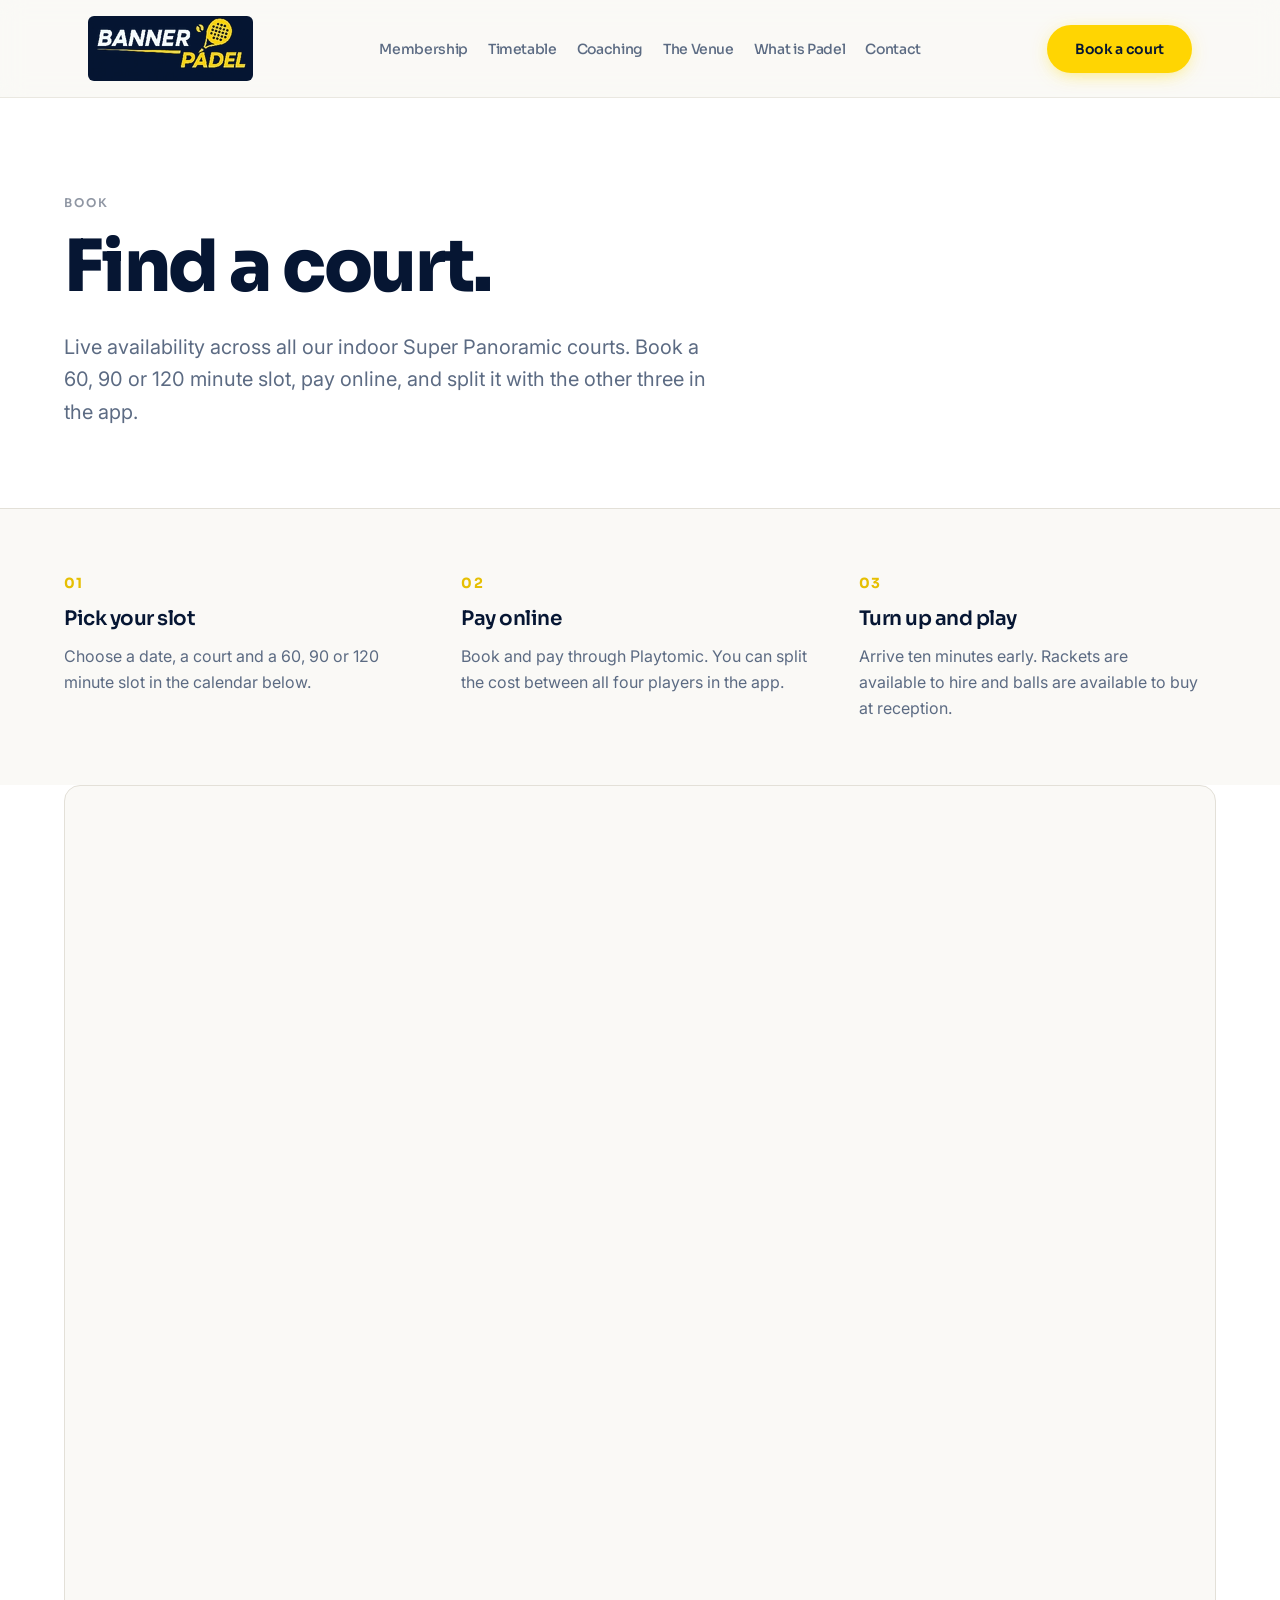
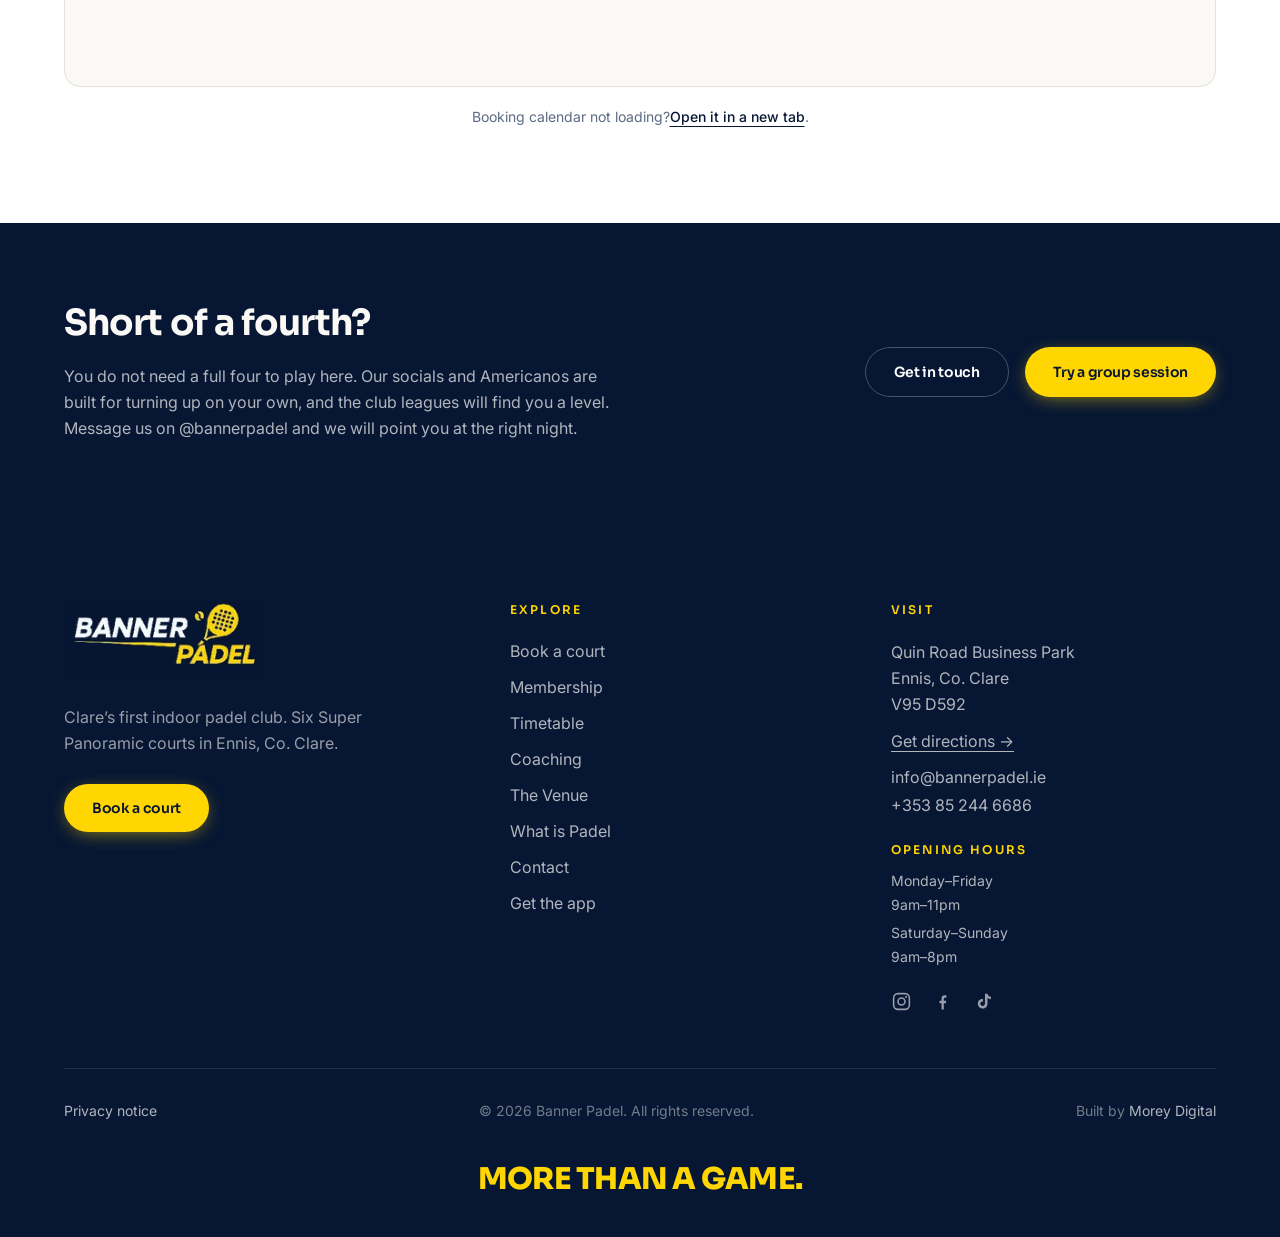
==== book/index.html @ 8b1f86e9 "Launch approved Banner Padel website after final payment" ====
<!DOCTYPE html><html lang="en-IE"><head><meta charset="utf-8"><meta name="viewport" content="width=device-width, initial-scale=1"><title>Book a Court | Banner Padel</title><meta name="description" content="Book an indoor padel court at Banner Padel in Ennis, Co. Clare. Live availability, online payment and racket hire available."><link rel="canonical" href="https://bannerpadel.ie/book/"><link rel="icon" type="image/svg+xml" href="/favicon.svg"><meta property="og:site_name" content="Banner Padel"><meta property="og:title" content="Book a Court | Banner Padel"><meta property="og:description" content="Book an indoor padel court at Banner Padel in Ennis, Co. Clare. Live availability, online payment and racket hire available."><meta property="og:type" content="website"><meta property="og:url" content="https://bannerpadel.ie/book/"><meta property="og:locale" content="en_IE"><meta property="og:image" content="https://bannerpadel.ie/social-share.png"><meta property="og:image:width" content="1200"><meta property="og:image:height" content="630"><meta property="og:image:type" content="image/png"><meta property="og:image:alt" content="Banner Padel — indoor padel in Ennis, Co. Clare"><meta name="twitter:image" content="https://bannerpadel.ie/social-share.png"><meta name="twitter:image:alt" content="Banner Padel — indoor padel in Ennis, Co. Clare"><meta name="twitter:card" content="summary_large_image"><link rel="preconnect" href="https://fonts.googleapis.com"><link rel="preconnect" href="https://fonts.gstatic.com" crossorigin><link href="https://fonts.googleapis.com/css2?family=Sora:wght@400;600;700;800&family=Inter:wght@400;500;600&display=swap" rel="stylesheet"><script type="application/ld+json">{"@context":"https://schema.org","@type":"SportsActivityLocation","name":"Banner Padel","description":"Clare's first indoor padel club","url":"https://bannerpadel.ie","email":"info@bannerpadel.ie","telephone":"+353 85 244 6686","openingHoursSpecification":[{"@type":"OpeningHoursSpecification","dayOfWeek":["https://schema.org/Monday","https://schema.org/Tuesday","https://schema.org/Wednesday","https://schema.org/Thursday","https://schema.org/Friday"],"opens":"09:00","closes":"23:00"},{"@type":"OpeningHoursSpecification","dayOfWeek":["https://schema.org/Saturday","https://schema.org/Sunday"],"opens":"09:00","closes":"20:00"}],"image":"https://bannerpadel.ie/social-share.png","hasMap":"https://maps.google.com/?cid=10938682595280522135","address":{"@type":"PostalAddress","streetAddress":"Quin Road Business Park","postalCode":"V95 D592","addressLocality":"Ennis","addressRegion":"Co. Clare","addressCountry":"IE"},"sameAs":["https://www.facebook.com/bannerpadel","https://www.instagram.com/bannerpadel","https://www.tiktok.com/@bannerpadel"]}</script><link rel="stylesheet" href="/_astro/Layout.BHSgSZDn.css"></head><body><a href="#main" class="sr-only focus:not-sr-only focus:absolute focus:left-4 focus:top-4 focus:z-[60] focus:rounded-full focus:bg-navy focus:px-5 focus:py-3 focus:text-bone">Skip to content</a><header id="site-header" class="sticky top-0 z-50 border-b border-line/70 bg-bone/85 backdrop-blur-md transition-shadow duration-300"><div class="mx-auto flex max-w-6xl items-center justify-between gap-6 px-6 py-4"><a href="/" class="flex shrink-0 items-center gap-3" aria-label="Banner Padel — home"><img src="/_astro/banner-padel-logo-wordmark.DFg-VL1P_2nq6gw.webp" srcset="/_astro/banner-padel-logo-wordmark.DFg-VL1P_2nq6gw.webp 1x, /_astro/banner-padel-logo-wordmark.DFg-VL1P_1RrCAB.webp 2x" alt="Banner Padel" loading="eager" decoding="async" width="165" height="65" class="h-auto w-[140px] rounded-md bg-navy sm:w-[165px]"></a><nav aria-label="Main" class="hidden items-center gap-5 lg:flex"><a href="/#membership" class="font-display text-sm font-medium tracking-tight transition-colors text-muted hover:text-navy">Membership</a><a href="/timetable/" class="font-display text-sm font-medium tracking-tight transition-colors text-muted hover:text-navy">Timetable</a><a href="/coaching/" class="font-display text-sm font-medium tracking-tight transition-colors text-muted hover:text-navy">Coaching</a><a href="/venue/" class="font-display text-sm font-medium tracking-tight transition-colors text-muted hover:text-navy">The Venue</a><a href="/what-is-padel/" class="font-display text-sm font-medium tracking-tight transition-colors text-muted hover:text-navy">What is Padel</a><a href="/contact/" class="font-display text-sm font-medium tracking-tight transition-colors text-muted hover:text-navy">Contact</a></nav><div class="flex items-center gap-3"><div class="hidden sm:block"><a href="https://playtomic.com/clubs/banner-padel" class="inline-flex items-center justify-center gap-2 rounded-full px-7 py-3.5 font-display text-sm font-semibold tracking-tight transition-all duration-200 hover:-translate-y-0.5 active:translate-y-0 bg-saffron text-navy hover:bg-saffron-600 shadow-[0_4px_20px_-6px_rgba(255,213,2,0.7)] px-6 py-3">Book a court</a></div><button type="button" id="menu-toggle" class="grid h-11 w-11 place-items-center rounded-full border border-navy/15 text-navy lg:hidden" aria-expanded="false" aria-controls="mobile-menu" aria-label="Open menu"><svg width="20" height="20" viewBox="0 0 20 20" fill="none" stroke="currentColor" stroke-width="1.8" aria-hidden="true"><path d="M3 6h14M3 10h14M3 14h14"></path></svg></button></div></div><div id="mobile-menu" hidden class="border-t border-line bg-bone lg:hidden"><nav aria-label="Mobile" class="mx-auto flex max-w-6xl flex-col px-6 py-3"><a href="/#membership" class="border-b border-line/70 py-4 font-display text-lg font-semibold tracking-tight text-navy last:border-0">Membership</a><a href="/timetable/" class="border-b border-line/70 py-4 font-display text-lg font-semibold tracking-tight text-navy last:border-0">Timetable</a><a href="/coaching/" class="border-b border-line/70 py-4 font-display text-lg font-semibold tracking-tight text-navy last:border-0">Coaching</a><a href="/venue/" class="border-b border-line/70 py-4 font-display text-lg font-semibold tracking-tight text-navy last:border-0">The Venue</a><a href="/what-is-padel/" class="border-b border-line/70 py-4 font-display text-lg font-semibold tracking-tight text-navy last:border-0">What is Padel</a><a href="/contact/" class="border-b border-line/70 py-4 font-display text-lg font-semibold tracking-tight text-navy last:border-0">Contact</a><a href="https://playtomic.com/clubs/banner-padel" class="inline-flex items-center justify-center gap-2 rounded-full px-7 py-3.5 font-display text-sm font-semibold tracking-tight transition-all duration-200 hover:-translate-y-0.5 active:translate-y-0 bg-saffron text-navy hover:bg-saffron-600 shadow-[0_4px_20px_-6px_rgba(255,213,2,0.7)] my-4">Book a court</a></nav></div></header><script type="module">var e=document.getElementById(`menu-toggle`),t=document.getElementById(`mobile-menu`);e?.addEventListener(`click`,()=>{let n=e.getAttribute(`aria-expanded`)===`true`;e.setAttribute(`aria-expanded`,String(!n)),e.setAttribute(`aria-label`,n?`Open menu`:`Close menu`),t&&(t.hidden=n)}),t?.querySelectorAll(`a`).forEach(n=>{n.addEventListener(`click`,()=>{t.hidden=!0,e?.setAttribute(`aria-expanded`,`false`),e?.setAttribute(`aria-label`,`Open menu`)})});var n=document.getElementById(`site-header`),r=()=>{n?.classList.toggle(`shadow-[0_1px_24px_-8px_rgba(6,22,51,0.25)]`,window.scrollY>8)};r(),window.addEventListener(`scroll`,r,{passive:!0});</script><main id="main"><section class="border-b border-line bg-white px-6 pt-16 pb-14 md:pt-24 md:pb-20"><div class="mx-auto max-w-6xl"><p class="eyebrow text-navy/45">Book</p><h1 class="mt-5 max-w-3xl text-[clamp(2.5rem,6vw,4.5rem)] font-extrabold leading-[0.98] tracking-[-0.035em]">Find a court.</h1><p class="mt-7 max-w-2xl text-lg leading-relaxed text-muted md:text-xl">Live availability across all our indoor Super Panoramic courts. Book a 60, 90 or 120 minute slot, pay online, and split it with the other three in the app.</p></div></section><section class="bg-bone text-navy px-6 py-20 md:py-28 !py-16"><div class="mx-auto max-w-6xl"><div class="grid gap-10 md:grid-cols-3"><div class="reveal"><p class="font-display text-sm font-bold tracking-widest text-saffron-600">01</p><h2 class="mt-3 font-display text-xl font-semibold tracking-tight">Pick your slot</h2><p class="mt-2.5 leading-relaxed text-muted">Choose a date, a court and a 60, 90 or 120 minute slot in the calendar below.</p></div><div class="reveal"><p class="font-display text-sm font-bold tracking-widest text-saffron-600">02</p><h2 class="mt-3 font-display text-xl font-semibold tracking-tight">Pay online</h2><p class="mt-2.5 leading-relaxed text-muted">Book and pay through Playtomic. You can split the cost between all four players in the app.</p></div><div class="reveal"><p class="font-display text-sm font-bold tracking-widest text-saffron-600">03</p><h2 class="mt-3 font-display text-xl font-semibold tracking-tight">Turn up and play</h2><p class="mt-2.5 leading-relaxed text-muted">Arrive ten minutes early. Rackets are available to hire and balls are available to buy at reception.</p></div></div></div></section><section id="availability" class="bg-white px-6 pb-24"><div class="mx-auto max-w-6xl"><div class="overflow-hidden rounded-2xl border border-line bg-bone"><iframe src="https://playtomic.io/wl/005f080e-4191-4437-a723-fed2c913164d" title="Live court availability and booking for Banner Padel" class="block h-[900px] w-full border-0" loading="lazy" allow="payment"></iframe></div><p class="mt-5 text-center text-sm text-muted">Booking calendar not loading?<a href="https://playtomic.com/clubs/banner-padel" target="_blank" rel="noopener" class="font-medium text-navy underline underline-offset-4">Open it in a new tab</a>.</p></div></section><section class="bg-navy text-bone px-6 py-20 md:py-28 !py-20"><div class="mx-auto max-w-6xl"><div class="reveal grid gap-10 md:grid-cols-2 md:items-center"><div><h2 class="text-3xl font-bold tracking-tight md:text-4xl">Short of a fourth?</h2><p class="mt-5 leading-relaxed text-bone/70">You do not need a full four to play here. Our socials and Americanos are built for turning up on your own, and the club leagues will find you a level. Message us on @bannerpadel and we will point you at the right night.</p></div><div class="flex flex-wrap gap-4 md:justify-end"><a href="/contact/" class="inline-flex items-center justify-center gap-2 rounded-full px-7 py-3.5 font-display text-sm font-semibold tracking-tight transition-all duration-200 hover:-translate-y-0.5 active:translate-y-0 border border-white/25 text-white hover:border-white/60 hover:bg-white/10 ">Get in touch</a><a href="/coaching/" class="inline-flex items-center justify-center gap-2 rounded-full px-7 py-3.5 font-display text-sm font-semibold tracking-tight transition-all duration-200 hover:-translate-y-0.5 active:translate-y-0 bg-saffron text-navy hover:bg-saffron-600 shadow-[0_4px_20px_-6px_rgba(255,213,2,0.7)] ">Try a group session</a></div></div></div></section></main><footer class="bg-navy px-6 pt-20 pb-10 text-bone"><div class="mx-auto max-w-6xl"><div class="grid gap-14 border-b border-white/10 pb-14 md:grid-cols-[1.2fr_1fr_1fr]"><div><img src="/_astro/banner-padel-logo-wordmark.DFg-VL1P_hTn8t.webp" alt="Banner Padel" loading="lazy" decoding="async" width="220" height="87" class="h-auto w-[200px]"><p class="mt-6 max-w-xs leading-relaxed text-bone/60">Clare’s first indoor padel club. Six Super Panoramic courts in Ennis, Co. Clare.</p><div class="mt-7"><a href="https://playtomic.com/clubs/banner-padel" class="inline-flex items-center justify-center gap-2 rounded-full px-7 py-3.5 font-display text-sm font-semibold tracking-tight transition-all duration-200 hover:-translate-y-0.5 active:translate-y-0 bg-saffron text-navy hover:bg-saffron-600 shadow-[0_4px_20px_-6px_rgba(255,213,2,0.7)] ">Book a court</a></div></div><div><h2 class="eyebrow mb-5 text-saffron">Explore</h2><ul class="space-y-3"><li><a href="https://playtomic.com/clubs/banner-padel" class="text-bone/70 transition-colors hover:text-saffron">Book a court</a></li><li><a href="/#membership" class="text-bone/70 transition-colors hover:text-saffron">Membership</a></li><li><a href="/timetable/" class="text-bone/70 transition-colors hover:text-saffron">Timetable</a></li><li><a href="/coaching/" class="text-bone/70 transition-colors hover:text-saffron">Coaching</a></li><li><a href="/venue/" class="text-bone/70 transition-colors hover:text-saffron">The Venue</a></li><li><a href="/what-is-padel/" class="text-bone/70 transition-colors hover:text-saffron">What is Padel</a></li><li><a href="/contact/" class="text-bone/70 transition-colors hover:text-saffron">Contact</a></li><li><a href="/#app" class="text-bone/70 transition-colors hover:text-saffron">Get the app</a></li></ul></div><div><h2 class="eyebrow mb-5 text-saffron">Visit</h2><address class="not-italic leading-relaxed text-bone/70">Quin Road Business Park<br>Ennis, Co. Clare<br>V95 D592</address><a href="https://maps.google.com/?cid=10938682595280522135" target="_blank" rel="noopener" class="mt-3 block text-bone/70 underline underline-offset-4 hover:text-saffron">Get directions →</a><a href="mailto:info@bannerpadel.ie" class="mt-3 block text-bone/70 transition-colors hover:text-saffron">info@bannerpadel.ie</a><a href="tel:+353852446686" class="mt-1 block text-bone/70 transition-colors hover:text-saffron">+353 85 244 6686</a><div class="mt-6"><h2 class="eyebrow mb-3 text-saffron">Opening hours</h2><dl class="space-y-2 text-sm text-bone/70"><div><dt>Monday–Friday</dt><dd class="mt-1">9am–11pm</dd></div><div><dt>Saturday–Sunday</dt><dd class="mt-1">9am–8pm</dd></div></dl></div><div class="mt-6"><div class="flex items-center gap-5"><a href="https://www.instagram.com/bannerpadel" target="_blank" rel="noopener" aria-label="Banner Padel on Instagram" class="transition-colors text-bone/60 hover:text-saffron"><svg viewBox="0 0 24 24" width="21" height="21" fill="none" stroke="currentColor" stroke-width="1.8" aria-hidden="true"><rect x="3" y="3" width="18" height="18" rx="5"></rect><circle cx="12" cy="12" r="4"></circle><circle cx="17.2" cy="6.8" r="1.2" fill="currentColor" stroke="none"></circle></svg></a><a href="https://www.facebook.com/bannerpadel" target="_blank" rel="noopener" aria-label="Banner Padel on Facebook" class="transition-colors text-bone/60 hover:text-saffron"><svg viewBox="0 0 24 24" width="21" height="21" fill="currentColor" aria-hidden="true"><path d="M13.5 21v-7h2.4l.4-3h-2.8V9.1c0-.9.3-1.5 1.6-1.5h1.3V4.9c-.3 0-1.1-.1-2-.1-2.1 0-3.5 1.3-3.5 3.6V11H8.5v3h2.4v7h2.6z"></path></svg></a><a href="https://www.tiktok.com/@bannerpadel" target="_blank" rel="noopener" aria-label="Banner Padel on TikTok" class="transition-colors text-bone/60 hover:text-saffron"><svg viewBox="0 0 24 24" width="21" height="21" fill="currentColor" aria-hidden="true"><path d="M16.6 3c.4 2 1.7 3.4 3.9 3.6v2.8c-1.5 0-2.8-.5-3.9-1.3v6.1c0 3.4-2.4 5.8-5.6 5.8-3 0-5.5-2.4-5.5-5.4 0-3.2 2.7-5.6 6-5.3v2.9c-1.7-.4-3.1.7-3.1 2.4 0 1.4 1.2 2.5 2.6 2.5 1.6 0 2.7-1.2 2.7-3V3h2.9z"></path></svg></a></div></div></div></div><div class="flex flex-col gap-3 pt-8 text-sm text-bone/45 sm:flex-row sm:items-center sm:justify-between"><a href="/privacy/" class="text-bone/70 hover:text-saffron">Privacy notice</a><p>&copy; 2026 Banner Padel. All rights reserved.</p><p>Built by <a href="https://moreydigital.ie" target="_blank" rel="noopener" class="text-bone/70 underline-offset-4 transition-colors hover:text-saffron hover:underline">Morey Digital</a></p></div><p class="mt-10 text-center font-display text-2xl font-extrabold tracking-tight text-saffron sm:text-3xl">MORE THAN A GAME.</p></div></footer><script type="module">var e=document.querySelectorAll(`.reveal`);if(window.matchMedia(`(prefers-reduced-motion: reduce)`).matches||!(`IntersectionObserver`in window))e.forEach(e=>e.classList.add(`is-in`));else{let t=new IntersectionObserver(e=>{e.forEach(e=>{e.isIntersecting&&(e.target.classList.add(`is-in`),t.unobserve(e.target))})},{rootMargin:`0px 0px -10% 0px`,threshold:.1});e.forEach(e=>t.observe(e))}</script></body></html>
---- _astro/Layout.BHSgSZDn.css ----
/*! tailwindcss v4.3.3 | MIT License | https://tailwindcss.com */
@layer properties{@supports (((-webkit-hyphens:none)) and (not (margin-trim:inline))) or ((-moz-orient:inline) and (not (color:rgb(from red r g b)))){*,:before,:after,::backdrop{--tw-rotate-x:initial;--tw-rotate-y:initial;--tw-rotate-z:initial;--tw-skew-x:initial;--tw-skew-y:initial;--tw-space-y-reverse:0;--tw-divide-y-reverse:0;--tw-border-style:solid;--tw-gradient-position:initial;--tw-gradient-from:#0000;--tw-gradient-via:#0000;--tw-gradient-to:#0000;--tw-gradient-stops:initial;--tw-gradient-via-stops:initial;--tw-gradient-from-position:0%;--tw-gradient-via-position:50%;--tw-gradient-to-position:100%;--tw-leading:initial;--tw-font-weight:initial;--tw-tracking:initial;--tw-ordinal:initial;--tw-slashed-zero:initial;--tw-numeric-figure:initial;--tw-numeric-spacing:initial;--tw-numeric-fraction:initial;--tw-shadow:0 0 #0000;--tw-shadow-color:initial;--tw-shadow-alpha:100%;--tw-inset-shadow:0 0 #0000;--tw-inset-shadow-color:initial;--tw-inset-shadow-alpha:100%;--tw-ring-color:initial;--tw-ring-shadow:0 0 #0000;--tw-inset-ring-color:initial;--tw-inset-ring-shadow:0 0 #0000;--tw-ring-inset:initial;--tw-ring-offset-width:0px;--tw-ring-offset-color:#fff;--tw-ring-offset-shadow:0 0 #0000;--tw-outline-style:solid;--tw-backdrop-blur:initial;--tw-backdrop-brightness:initial;--tw-backdrop-contrast:initial;--tw-backdrop-grayscale:initial;--tw-backdrop-hue-rotate:initial;--tw-backdrop-invert:initial;--tw-backdrop-opacity:initial;--tw-backdrop-saturate:initial;--tw-backdrop-sepia:initial;--tw-duration:initial;--tw-translate-x:0;--tw-translate-y:0;--tw-translate-z:0}}}@layer theme{:root,:host{--font-sans:"Inter", ui-sans-serif, system-ui, sans-serif;--font-mono:ui-monospace, SFMono-Regular, Menlo, Monaco, Consolas, "Liberation Mono", "Courier New", monospace;--color-black:#000;--color-white:#fff;--spacing:.25rem;--container-xs:20rem;--container-lg:32rem;--container-xl:36rem;--container-2xl:42rem;--container-3xl:48rem;--container-6xl:72rem;--text-xs:.75rem;--text-xs--line-height:calc(1 / .75);--text-sm:.875rem;--text-sm--line-height:calc(1.25 / .875);--text-base:1rem;--text-base--line-height:calc(1.5 / 1);--text-lg:1.125rem;--text-lg--line-height:calc(1.75 / 1.125);--text-xl:1.25rem;--text-xl--line-height:calc(1.75 / 1.25);--text-2xl:1.5rem;--text-2xl--line-height:calc(2 / 1.5);--text-3xl:1.875rem;--text-3xl--line-height:calc(2.25 / 1.875);--text-4xl:2.25rem;--text-4xl--line-height:calc(2.5 / 2.25);--text-5xl:3rem;--text-5xl--line-height:1;--text-6xl:3.75rem;--text-6xl--line-height:1;--font-weight-medium:500;--font-weight-semibold:600;--font-weight-bold:700;--font-weight-extrabold:800;--tracking-tight:-.025em;--tracking-wide:.025em;--tracking-widest:.1em;--leading-relaxed:1.625;--radius-md:.375rem;--radius-xl:.75rem;--radius-2xl:1rem;--animate-ping:ping 1s cubic-bezier(0, 0, .2, 1) infinite;--blur-md:12px;--default-transition-duration:.15s;--default-transition-timing-function:cubic-bezier(.4, 0, .2, 1);--default-font-family:var(--font-sans);--default-mono-font-family:var(--font-mono);--color-navy:#061633;--color-navy-700:#0a2044;--color-saffron:#ffd502;--color-saffron-600:#e6bf02;--color-bone:#faf9f6;--color-line:#e3e0d8;--color-muted:#5c6b83;--font-display:"Sora", ui-sans-serif, system-ui, sans-serif}}@layer base{*,:after,:before,::backdrop{box-sizing:border-box;border:0 solid;margin:0;padding:0}::file-selector-button{box-sizing:border-box;border:0 solid;margin:0;padding:0}html,:host{-webkit-text-size-adjust:100%;tab-size:4;line-height:1.5;font-family:var(--default-font-family,-apple-system, BlinkMacSystemFont, "Segoe UI", Roboto, "Helvetica Neue", "Noto Sans", Arial, sans-serif, "Apple Color Emoji", "Segoe UI Emoji", "Segoe UI Symbol", "Noto Color Emoji");font-feature-settings:var(--default-font-feature-settings,normal);font-variation-settings:var(--default-font-variation-settings,normal);-webkit-tap-highlight-color:transparent}hr{height:0;color:inherit;border-top-width:1px}abbr:where([title]){text-decoration:underline dotted}h1,h2,h3,h4,h5,h6{font-size:inherit;font-weight:inherit}a{color:inherit;-webkit-text-decoration:inherit;-webkit-text-decoration:inherit;-webkit-text-decoration:inherit;text-decoration:inherit}b,strong{font-weight:bolder}code,kbd,samp,pre{font-family:var(--default-mono-font-family,ui-monospace, SFMono-Regular, Menlo, Monaco, Consolas, "Liberation Mono", "Courier New", monospace);font-feature-settings:var(--default-mono-font-feature-settings,normal);font-variation-settings:var(--default-mono-font-variation-settings,normal);font-size:1em}small{font-size:80%}sub,sup{vertical-align:baseline;font-size:75%;line-height:0;position:relative}sub{bottom:-.25em}sup{top:-.5em}table{text-indent:0;border-color:inherit;border-collapse:collapse}:-moz-focusring:where(:not(iframe)){outline:auto}progress{vertical-align:baseline}summary{display:list-item}ol,ul,menu{list-style:none}img,svg,video,canvas,audio,iframe,embed,object{vertical-align:middle;display:block}img,video{max-width:100%;height:auto}button,input,select,optgroup,textarea{font:inherit;font-feature-settings:inherit;font-variation-settings:inherit;letter-spacing:inherit;color:inherit;opacity:1;background-color:#0000;border-radius:0}::file-selector-button{font:inherit;font-feature-settings:inherit;font-variation-settings:inherit;letter-spacing:inherit;color:inherit;opacity:1;background-color:#0000;border-radius:0}:where(select:is([multiple],[size])) optgroup{font-weight:bolder}:where(select:is([multiple],[size])) optgroup option{padding-inline-start:20px}::file-selector-button{margin-inline-end:4px}::placeholder{opacity:1}@supports (not ((-webkit-appearance:-apple-pay-button))) or (contain-intrinsic-size:1px){::placeholder{color:currentColor}@supports (color:color-mix(in lab, red, red)){::placeholder{color:color-mix(in oklab, currentcolor 50%, transparent)}}}textarea{resize:vertical}::-webkit-search-decoration{-webkit-appearance:none}::-webkit-date-and-time-value{min-height:1lh;text-align:inherit}::-webkit-datetime-edit{display:inline-flex}::-webkit-datetime-edit-fields-wrapper{padding:0}::-webkit-datetime-edit{padding-block:0}::-webkit-datetime-edit-year-field{padding-block:0}::-webkit-datetime-edit-month-field{padding-block:0}::-webkit-datetime-edit-day-field{padding-block:0}::-webkit-datetime-edit-hour-field{padding-block:0}::-webkit-datetime-edit-minute-field{padding-block:0}::-webkit-datetime-edit-second-field{padding-block:0}::-webkit-datetime-edit-millisecond-field{padding-block:0}::-webkit-datetime-edit-meridiem-field{padding-block:0}::-webkit-calendar-picker-indicator{line-height:1}:-moz-ui-invalid{box-shadow:none}button,input:where([type=button],[type=reset],[type=submit]){appearance:button}::file-selector-button{appearance:button}::-webkit-inner-spin-button{height:auto}::-webkit-outer-spin-button{height:auto}[hidden]:where(:not([hidden=until-found])){display:none!important}html{scroll-behavior:smooth;-webkit-text-size-adjust:100%}body{background-color:var(--color-bone);color:var(--color-navy);font-family:var(--font-sans);-webkit-font-smoothing:antialiased}h1,h2,h3,h4{font-family:var(--font-display);text-wrap:balance}p{text-wrap:pretty}:focus-visible{outline:3px solid var(--color-saffron);outline-offset:3px;border-radius:2px}@media (prefers-reduced-motion:reduce){html{scroll-behavior:auto}*,:before,:after{transition-duration:.01ms!important;animation-duration:.01ms!important}}}@layer components;@layer utilities{.sr-only{clip-path:inset(50%);white-space:nowrap;border-width:0;width:1px;height:1px;margin:-1px;padding:0;position:absolute;overflow:hidden}.absolute{position:absolute}.relative{position:relative}.static{position:static}.sticky{position:sticky}.inset-0{inset:0}.top-0{top:0}.-bottom-3{bottom:calc(var(--spacing) * -3)}.-left-3{left:calc(var(--spacing) * -3)}.isolate{isolation:isolate}.-z-10{z-index:calc(10 * -1)}.z-50{z-index:50}.mx-auto{margin-inline:auto}.my-4{margin-block:calc(var(--spacing) * 4)}.mt-0\.5{margin-top:calc(var(--spacing) * .5)}.mt-1{margin-top:var(--spacing)}.mt-1\.5{margin-top:calc(var(--spacing) * 1.5)}.mt-2{margin-top:calc(var(--spacing) * 2)}.mt-2\.5{margin-top:calc(var(--spacing) * 2.5)}.mt-3{margin-top:calc(var(--spacing) * 3)}.mt-4{margin-top:calc(var(--spacing) * 4)}.mt-5{margin-top:calc(var(--spacing) * 5)}.mt-6{margin-top:calc(var(--spacing) * 6)}.mt-7{margin-top:calc(var(--spacing) * 7)}.mt-8{margin-top:calc(var(--spacing) * 8)}.mt-9{margin-top:calc(var(--spacing) * 9)}.mt-10{margin-top:calc(var(--spacing) * 10)}.mt-12{margin-top:calc(var(--spacing) * 12)}.mt-14{margin-top:calc(var(--spacing) * 14)}.mt-auto{margin-top:auto}.mb-2{margin-bottom:calc(var(--spacing) * 2)}.mb-3{margin-bottom:calc(var(--spacing) * 3)}.mb-4{margin-bottom:calc(var(--spacing) * 4)}.mb-5{margin-bottom:calc(var(--spacing) * 5)}.mb-6{margin-bottom:calc(var(--spacing) * 6)}.mb-8{margin-bottom:calc(var(--spacing) * 8)}.mb-10{margin-bottom:calc(var(--spacing) * 10)}.block{display:block}.flex{display:flex}.grid{display:grid}.hidden{display:none}.inline-flex{display:inline-flex}.table{display:table}.h-1\.5{height:calc(var(--spacing) * 1.5)}.h-2{height:calc(var(--spacing) * 2)}.h-8{height:calc(var(--spacing) * 8)}.h-11{height:calc(var(--spacing) * 11)}.h-12{height:calc(var(--spacing) * 12)}.h-16{height:calc(var(--spacing) * 16)}.h-24{height:calc(var(--spacing) * 24)}.h-\[300px\]{height:300px}.h-\[320px\]{height:320px}.h-\[380px\]{height:380px}.h-\[440px\]{height:440px}.h-\[900px\]{height:900px}.h-auto{height:auto}.h-full{height:100%}.w-1\.5{width:calc(var(--spacing) * 1.5)}.w-2{width:calc(var(--spacing) * 2)}.w-8{width:calc(var(--spacing) * 8)}.w-11{width:calc(var(--spacing) * 11)}.w-12{width:calc(var(--spacing) * 12)}.w-16{width:calc(var(--spacing) * 16)}.w-24{width:calc(var(--spacing) * 24)}.w-\[140px\]{width:140px}.w-\[200px\]{width:200px}.w-full{width:100%}.max-w-2xl{max-width:var(--container-2xl)}.max-w-3xl{max-width:var(--container-3xl)}.max-w-6xl{max-width:var(--container-6xl)}.max-w-lg{max-width:var(--container-lg)}.max-w-xl{max-width:var(--container-xl)}.max-w-xs{max-width:var(--container-xs)}.flex-1{flex:1}.shrink-0{flex-shrink:0}.reveal{opacity:0;transition:opacity .7s cubic-bezier(.16,1,.3,1),transform .7s cubic-bezier(.16,1,.3,1);transform:translateY(18px)}.transform{transform:var(--tw-rotate-x,) var(--tw-rotate-y,) var(--tw-rotate-z,) var(--tw-skew-x,) var(--tw-skew-y,)}.animate-ping{animation:var(--animate-ping)}.cursor-pointer{cursor:pointer}.list-none{list-style-type:none}.grid-cols-2{grid-template-columns:repeat(2,minmax(0,1fr))}.flex-col{flex-direction:column}.flex-wrap{flex-wrap:wrap}.place-items-center{place-items:center}.items-center{align-items:center}.items-start{align-items:flex-start}.justify-between{justify-content:space-between}.justify-center{justify-content:center}.gap-2{gap:calc(var(--spacing) * 2)}.gap-2\.5{gap:calc(var(--spacing) * 2.5)}.gap-3{gap:calc(var(--spacing) * 3)}.gap-4{gap:calc(var(--spacing) * 4)}.gap-5{gap:calc(var(--spacing) * 5)}.gap-6{gap:calc(var(--spacing) * 6)}.gap-7{gap:calc(var(--spacing) * 7)}.gap-8{gap:calc(var(--spacing) * 8)}.gap-10{gap:calc(var(--spacing) * 10)}.gap-12{gap:calc(var(--spacing) * 12)}.gap-14{gap:calc(var(--spacing) * 14)}.gap-px{gap:1px}:where(.space-y-2>:not(:last-child)){--tw-space-y-reverse:0;margin-block-start:calc(calc(var(--spacing) * 2) * var(--tw-space-y-reverse));margin-block-end:calc(calc(var(--spacing) * 2) * calc(1 - var(--tw-space-y-reverse)))}:where(.space-y-2\.5>:not(:last-child)){--tw-space-y-reverse:0;margin-block-start:calc(calc(var(--spacing) * 2.5) * var(--tw-space-y-reverse));margin-block-end:calc(calc(var(--spacing) * 2.5) * calc(1 - var(--tw-space-y-reverse)))}:where(.space-y-3>:not(:last-child)){--tw-space-y-reverse:0;margin-block-start:calc(calc(var(--spacing) * 3) * var(--tw-space-y-reverse));margin-block-end:calc(calc(var(--spacing) * 3) * calc(1 - var(--tw-space-y-reverse)))}:where(.space-y-5>:not(:last-child)){--tw-space-y-reverse:0;margin-block-start:calc(calc(var(--spacing) * 5) * var(--tw-space-y-reverse));margin-block-end:calc(calc(var(--spacing) * 5) * calc(1 - var(--tw-space-y-reverse)))}:where(.space-y-6>:not(:last-child)){--tw-space-y-reverse:0;margin-block-start:calc(calc(var(--spacing) * 6) * var(--tw-space-y-reverse));margin-block-end:calc(calc(var(--spacing) * 6) * calc(1 - var(--tw-space-y-reverse)))}:where(.space-y-10>:not(:last-child)){--tw-space-y-reverse:0;margin-block-start:calc(calc(var(--spacing) * 10) * var(--tw-space-y-reverse));margin-block-end:calc(calc(var(--spacing) * 10) * calc(1 - var(--tw-space-y-reverse)))}.gap-x-10{column-gap:calc(var(--spacing) * 10)}.gap-y-8{row-gap:calc(var(--spacing) * 8)}.gap-y-11{row-gap:calc(var(--spacing) * 11)}.gap-y-12{row-gap:calc(var(--spacing) * 12)}:where(.divide-y>:not(:last-child)){--tw-divide-y-reverse:0;border-bottom-style:var(--tw-border-style);border-top-style:var(--tw-border-style);border-top-width:calc(1px * var(--tw-divide-y-reverse));border-bottom-width:calc(1px * calc(1 - var(--tw-divide-y-reverse)))}:where(.divide-line>:not(:last-child)){border-color:var(--color-line)}:where(.divide-white\/10>:not(:last-child)){border-color:#ffffff1a}@supports (color:color-mix(in lab, red, red)){:where(.divide-white\/10>:not(:last-child)){border-color:color-mix(in oklab, var(--color-white) 10%, transparent)}}.overflow-hidden{overflow:hidden}.rounded-2xl{border-radius:var(--radius-2xl)}.rounded-full{border-radius:2147483647px}.rounded-md{border-radius:var(--radius-md)}.rounded-xl{border-radius:var(--radius-xl)}.rounded-bl-2xl{border-bottom-left-radius:var(--radius-2xl)}.border{border-style:var(--tw-border-style);border-width:1px}.border-0{border-style:var(--tw-border-style);border-width:0}.border-y{border-block-style:var(--tw-border-style);border-block-width:1px}.border-t{border-top-style:var(--tw-border-style);border-top-width:1px}.border-b{border-bottom-style:var(--tw-border-style);border-bottom-width:1px}.border-b-4{border-bottom-style:var(--tw-border-style);border-bottom-width:4px}.border-l-4{border-left-style:var(--tw-border-style);border-left-width:4px}.border-line{border-color:var(--color-line)}.border-line\/70{border-color:#e3e0d8b3}@supports (color:color-mix(in lab, red, red)){.border-line\/70{border-color:color-mix(in oklab, var(--color-line) 70%, transparent)}}.border-navy\/15{border-color:#06163326}@supports (color:color-mix(in lab, red, red)){.border-navy\/15{border-color:color-mix(in oklab, var(--color-navy) 15%, transparent)}}.border-navy\/20{border-color:#06163333}@supports (color:color-mix(in lab, red, red)){.border-navy\/20{border-color:color-mix(in oklab, var(--color-navy) 20%, transparent)}}.border-saffron{border-color:var(--color-saffron)}.border-white\/10{border-color:#ffffff1a}@supports (color:color-mix(in lab, red, red)){.border-white\/10{border-color:color-mix(in oklab, var(--color-white) 10%, transparent)}}.border-white\/25{border-color:#ffffff40}@supports (color:color-mix(in lab, red, red)){.border-white\/25{border-color:color-mix(in oklab, var(--color-white) 25%, transparent)}}.bg-black{background-color:var(--color-black)}.bg-bone{background-color:var(--color-bone)}.bg-bone\/85{background-color:#faf9f6d9}@supports (color:color-mix(in lab, red, red)){.bg-bone\/85{background-color:color-mix(in oklab, var(--color-bone) 85%, transparent)}}.bg-line{background-color:var(--color-line)}.bg-navy{background-color:var(--color-navy)}.bg-navy-700{background-color:var(--color-navy-700)}.bg-saffron{background-color:var(--color-saffron)}.bg-saffron-600{background-color:var(--color-saffron-600)}.bg-saffron\/15{background-color:#ffd50226}@supports (color:color-mix(in lab, red, red)){.bg-saffron\/15{background-color:color-mix(in oklab, var(--color-saffron) 15%, transparent)}}.bg-white{background-color:var(--color-white)}.bg-gradient-to-r{--tw-gradient-position:to right in oklab;background-image:linear-gradient(var(--tw-gradient-stops))}.from-navy\/95{--tw-gradient-from:#061633f2}@supports (color:color-mix(in lab, red, red)){.from-navy\/95{--tw-gradient-from:color-mix(in oklab, var(--color-navy) 95%, transparent)}}.from-navy\/95{--tw-gradient-stops:var(--tw-gradient-via-stops,var(--tw-gradient-position), var(--tw-gradient-from) var(--tw-gradient-from-position), var(--tw-gradient-to) var(--tw-gradient-to-position))}.via-navy\/85{--tw-gradient-via:#061633d9}@supports (color:color-mix(in lab, red, red)){.via-navy\/85{--tw-gradient-via:color-mix(in oklab, var(--color-navy) 85%, transparent)}}.via-navy\/85{--tw-gradient-via-stops:var(--tw-gradient-position), var(--tw-gradient-from) var(--tw-gradient-from-position), var(--tw-gradient-via) var(--tw-gradient-via-position), var(--tw-gradient-to) var(--tw-gradient-to-position);--tw-gradient-stops:var(--tw-gradient-via-stops)}.to-navy\/55{--tw-gradient-to:#0616338c}@supports (color:color-mix(in lab, red, red)){.to-navy\/55{--tw-gradient-to:color-mix(in oklab, var(--color-navy) 55%, transparent)}}.to-navy\/55{--tw-gradient-stops:var(--tw-gradient-via-stops,var(--tw-gradient-position), var(--tw-gradient-from) var(--tw-gradient-from-position), var(--tw-gradient-to) var(--tw-gradient-to-position))}.object-cover{object-fit:cover}.p-4{padding:calc(var(--spacing) * 4)}.p-5{padding:calc(var(--spacing) * 5)}.p-6{padding:calc(var(--spacing) * 6)}.p-7{padding:calc(var(--spacing) * 7)}.p-8{padding:calc(var(--spacing) * 8)}.p-9{padding:calc(var(--spacing) * 9)}.px-4{padding-inline:calc(var(--spacing) * 4)}.px-5{padding-inline:calc(var(--spacing) * 5)}.px-6{padding-inline:calc(var(--spacing) * 6)}.px-7{padding-inline:calc(var(--spacing) * 7)}.px-8{padding-inline:calc(var(--spacing) * 8)}.\!py-16{padding-block:calc(var(--spacing) * 16)!important}.\!py-20{padding-block:calc(var(--spacing) * 20)!important}.py-2{padding-block:calc(var(--spacing) * 2)}.py-2\.5{padding-block:calc(var(--spacing) * 2.5)}.py-3{padding-block:calc(var(--spacing) * 3)}.py-3\.5{padding-block:calc(var(--spacing) * 3.5)}.py-4{padding-block:calc(var(--spacing) * 4)}.py-5{padding-block:calc(var(--spacing) * 5)}.py-6{padding-block:calc(var(--spacing) * 6)}.py-10{padding-block:calc(var(--spacing) * 10)}.py-16{padding-block:calc(var(--spacing) * 16)}.py-20{padding-block:calc(var(--spacing) * 20)}.py-24{padding-block:calc(var(--spacing) * 24)}.py-28{padding-block:calc(var(--spacing) * 28)}.\!pt-16{padding-top:calc(var(--spacing) * 16)!important}.pt-6{padding-top:calc(var(--spacing) * 6)}.pt-7{padding-top:calc(var(--spacing) * 7)}.pt-8{padding-top:calc(var(--spacing) * 8)}.pt-10{padding-top:calc(var(--spacing) * 10)}.pt-16{padding-top:calc(var(--spacing) * 16)}.pt-20{padding-top:calc(var(--spacing) * 20)}.pb-10{padding-bottom:calc(var(--spacing) * 10)}.pb-14{padding-bottom:calc(var(--spacing) * 14)}.pb-24{padding-bottom:calc(var(--spacing) * 24)}.text-center{text-align:center}.eyebrow{font-family:var(--font-display);letter-spacing:.18em;text-transform:uppercase;font-size:.75rem;font-weight:600}.font-display{font-family:var(--font-display)}.text-2xl{font-size:var(--text-2xl);line-height:var(--tw-leading,var(--text-2xl--line-height))}.text-3xl{font-size:var(--text-3xl);line-height:var(--tw-leading,var(--text-3xl--line-height))}.text-4xl{font-size:var(--text-4xl);line-height:var(--tw-leading,var(--text-4xl--line-height))}.text-base{font-size:var(--text-base);line-height:var(--tw-leading,var(--text-base--line-height))}.text-lg{font-size:var(--text-lg);line-height:var(--tw-leading,var(--text-lg--line-height))}.text-sm{font-size:var(--text-sm);line-height:var(--tw-leading,var(--text-sm--line-height))}.text-xl{font-size:var(--text-xl);line-height:var(--tw-leading,var(--text-xl--line-height))}.text-xs{font-size:var(--text-xs);line-height:var(--tw-leading,var(--text-xs--line-height))}.text-\[0\.65rem\]{font-size:.65rem}.text-\[clamp\(1\.5rem\,3\.2vw\,2\.25rem\)\]{font-size:clamp(1.5rem,3.2vw,2.25rem)}.text-\[clamp\(2\.5rem\,6vw\,4\.5rem\)\]{font-size:clamp(2.5rem,6vw,4.5rem)}.text-\[clamp\(2\.75rem\,7vw\,5\.5rem\)\]{font-size:clamp(2.75rem,7vw,5.5rem)}.leading-\[0\.95\]{--tw-leading:.95;line-height:.95}.leading-\[0\.98\]{--tw-leading:.98;line-height:.98}.leading-\[1\.3\]{--tw-leading:1.3;line-height:1.3}.leading-none{--tw-leading:1;line-height:1}.leading-relaxed{--tw-leading:var(--leading-relaxed);line-height:var(--leading-relaxed)}.font-bold{--tw-font-weight:var(--font-weight-bold);font-weight:var(--font-weight-bold)}.font-extrabold{--tw-font-weight:var(--font-weight-extrabold);font-weight:var(--font-weight-extrabold)}.font-medium{--tw-font-weight:var(--font-weight-medium);font-weight:var(--font-weight-medium)}.font-semibold{--tw-font-weight:var(--font-weight-semibold);font-weight:var(--font-weight-semibold)}.tracking-\[-0\.04em\]{--tw-tracking:-.04em;letter-spacing:-.04em}.tracking-\[-0\.035em\]{--tw-tracking:-.035em;letter-spacing:-.035em}.tracking-tight{--tw-tracking:var(--tracking-tight);letter-spacing:var(--tracking-tight)}.tracking-wide{--tw-tracking:var(--tracking-wide);letter-spacing:var(--tracking-wide)}.tracking-widest{--tw-tracking:var(--tracking-widest);letter-spacing:var(--tracking-widest)}.text-bone{color:var(--color-bone)}.text-bone\/45{color:#faf9f673}@supports (color:color-mix(in lab, red, red)){.text-bone\/45{color:color-mix(in oklab, var(--color-bone) 45%, transparent)}}.text-bone\/50{color:#faf9f680}@supports (color:color-mix(in lab, red, red)){.text-bone\/50{color:color-mix(in oklab, var(--color-bone) 50%, transparent)}}.text-bone\/55{color:#faf9f68c}@supports (color:color-mix(in lab, red, red)){.text-bone\/55{color:color-mix(in oklab, var(--color-bone) 55%, transparent)}}.text-bone\/60{color:#faf9f699}@supports (color:color-mix(in lab, red, red)){.text-bone\/60{color:color-mix(in oklab, var(--color-bone) 60%, transparent)}}.text-bone\/65{color:#faf9f6a6}@supports (color:color-mix(in lab, red, red)){.text-bone\/65{color:color-mix(in oklab, var(--color-bone) 65%, transparent)}}.text-bone\/70{color:#faf9f6b3}@supports (color:color-mix(in lab, red, red)){.text-bone\/70{color:color-mix(in oklab, var(--color-bone) 70%, transparent)}}.text-bone\/75{color:#faf9f6bf}@supports (color:color-mix(in lab, red, red)){.text-bone\/75{color:color-mix(in oklab, var(--color-bone) 75%, transparent)}}.text-bone\/80{color:#faf9f6cc}@supports (color:color-mix(in lab, red, red)){.text-bone\/80{color:color-mix(in oklab, var(--color-bone) 80%, transparent)}}.text-bone\/85{color:#faf9f6d9}@supports (color:color-mix(in lab, red, red)){.text-bone\/85{color:color-mix(in oklab, var(--color-bone) 85%, transparent)}}.text-muted{color:var(--color-muted)}.text-navy{color:var(--color-navy)}.text-navy\/35{color:#06163359}@supports (color:color-mix(in lab, red, red)){.text-navy\/35{color:color-mix(in oklab, var(--color-navy) 35%, transparent)}}.text-navy\/40{color:#06163366}@supports (color:color-mix(in lab, red, red)){.text-navy\/40{color:color-mix(in oklab, var(--color-navy) 40%, transparent)}}.text-navy\/45{color:#06163373}@supports (color:color-mix(in lab, red, red)){.text-navy\/45{color:color-mix(in oklab, var(--color-navy) 45%, transparent)}}.text-navy\/50{color:#06163380}@supports (color:color-mix(in lab, red, red)){.text-navy\/50{color:color-mix(in oklab, var(--color-navy) 50%, transparent)}}.text-navy\/75{color:#061633bf}@supports (color:color-mix(in lab, red, red)){.text-navy\/75{color:color-mix(in oklab, var(--color-navy) 75%, transparent)}}.text-saffron{color:var(--color-saffron)}.text-saffron-600{color:var(--color-saffron-600)}.text-white{color:var(--color-white)}.text-white\/75{color:#ffffffbf}@supports (color:color-mix(in lab, red, red)){.text-white\/75{color:color-mix(in oklab, var(--color-white) 75%, transparent)}}.not-italic{font-style:normal}.tabular-nums{--tw-numeric-spacing:tabular-nums;font-variant-numeric:var(--tw-ordinal,) var(--tw-slashed-zero,) var(--tw-numeric-figure,) var(--tw-numeric-spacing,) var(--tw-numeric-fraction,)}.underline{text-decoration-line:underline}.underline-offset-4{text-underline-offset:4px}.opacity-75{opacity:.75}.shadow-\[0_1px_24px_-8px_rgba\(6\,22\,51\,0\.25\)\]{--tw-shadow:0 1px 24px -8px var(--tw-shadow-color,#06163340);box-shadow:var(--tw-inset-shadow), var(--tw-inset-ring-shadow), var(--tw-ring-offset-shadow), var(--tw-ring-shadow), var(--tw-shadow)}.shadow-\[0_4px_20px_-6px_rgba\(255\,213\,2\,0\.7\)\]{--tw-shadow:0 4px 20px -6px var(--tw-shadow-color,#ffd502b3);box-shadow:var(--tw-inset-shadow), var(--tw-inset-ring-shadow), var(--tw-ring-offset-shadow), var(--tw-ring-shadow), var(--tw-shadow)}.ring-1{--tw-ring-shadow:var(--tw-ring-inset,) 0 0 0 calc(1px + var(--tw-ring-offset-width)) var(--tw-ring-color,currentcolor);box-shadow:var(--tw-inset-shadow), var(--tw-inset-ring-shadow), var(--tw-ring-offset-shadow), var(--tw-ring-shadow), var(--tw-shadow)}.ring-2{--tw-ring-shadow:var(--tw-ring-inset,) 0 0 0 calc(2px + var(--tw-ring-offset-width)) var(--tw-ring-color,currentcolor);box-shadow:var(--tw-inset-shadow), var(--tw-inset-ring-shadow), var(--tw-ring-offset-shadow), var(--tw-ring-shadow), var(--tw-shadow)}.ring-saffron{--tw-ring-color:var(--color-saffron)}.ring-white\/15{--tw-ring-color:#ffffff26}@supports (color:color-mix(in lab, red, red)){.ring-white\/15{--tw-ring-color:color-mix(in oklab, var(--color-white) 15%, transparent)}}.outline{outline-style:var(--tw-outline-style);outline-width:1px}.backdrop-blur-md{--tw-backdrop-blur:blur(var(--blur-md));backdrop-filter:var(--tw-backdrop-blur,) var(--tw-backdrop-brightness,) var(--tw-backdrop-contrast,) var(--tw-backdrop-grayscale,) var(--tw-backdrop-hue-rotate,) var(--tw-backdrop-invert,) var(--tw-backdrop-opacity,) var(--tw-backdrop-saturate,) var(--tw-backdrop-sepia,)}.transition-all{transition-property:all;transition-timing-function:var(--tw-ease,var(--default-transition-timing-function));transition-duration:var(--tw-duration,var(--default-transition-duration))}.transition-colors{transition-property:color,background-color,border-color,outline-color,text-decoration-color,fill,stroke,--tw-gradient-from,--tw-gradient-via,--tw-gradient-to;transition-timing-function:var(--tw-ease,var(--default-transition-timing-function));transition-duration:var(--tw-duration,var(--default-transition-duration))}.transition-shadow{transition-property:box-shadow;transition-timing-function:var(--tw-ease,var(--default-transition-timing-function));transition-duration:var(--tw-duration,var(--default-transition-duration))}.transition-transform{transition-property:transform,translate,scale,rotate;transition-timing-function:var(--tw-ease,var(--default-transition-timing-function));transition-duration:var(--tw-duration,var(--default-transition-duration))}.duration-200{--tw-duration:.2s;transition-duration:.2s}.duration-300{--tw-duration:.3s;transition-duration:.3s}.group-open\:rotate-45:is(:where(.group):is([open],:popover-open,:open) *){rotate:45deg}@media (hover:hover){.group-hover\:translate-x-1:is(:where(.group):hover *){--tw-translate-x:var(--spacing);translate:var(--tw-translate-x) var(--tw-translate-y)}.group-hover\:-translate-y-1:is(:where(.group):hover *){--tw-translate-y:calc(var(--spacing) * -1);translate:var(--tw-translate-x) var(--tw-translate-y)}}.marker\:hidden ::marker,.marker\:hidden::marker{display:none}.marker\:hidden ::-webkit-details-marker{display:none}.marker\:hidden::-webkit-details-marker{display:none}.placeholder\:text-muted\/60::placeholder{color:#5c6b8399}@supports (color:color-mix(in lab, red, red)){.placeholder\:text-muted\/60::placeholder{color:color-mix(in oklab, var(--color-muted) 60%, transparent)}}.last\:border-0:last-child{border-style:var(--tw-border-style);border-width:0}@media (hover:hover){.hover\:-translate-y-0\.5:hover{--tw-translate-y:calc(var(--spacing) * -.5);translate:var(--tw-translate-x) var(--tw-translate-y)}.hover\:border-navy\/50:hover{border-color:#06163380}@supports (color:color-mix(in lab, red, red)){.hover\:border-navy\/50:hover{border-color:color-mix(in oklab, var(--color-navy) 50%, transparent)}}.hover\:border-white\/60:hover{border-color:#fff9}@supports (color:color-mix(in lab, red, red)){.hover\:border-white\/60:hover{border-color:color-mix(in oklab, var(--color-white) 60%, transparent)}}.hover\:bg-bone:hover{background-color:var(--color-bone)}.hover\:bg-navy\/\[0\.03\]:hover{background-color:#06163308}@supports (color:color-mix(in lab, red, red)){.hover\:bg-navy\/\[0\.03\]:hover{background-color:color-mix(in oklab, var(--color-navy) 3%, transparent)}}.hover\:bg-saffron-600:hover{background-color:var(--color-saffron-600)}.hover\:bg-white\/10:hover{background-color:#ffffff1a}@supports (color:color-mix(in lab, red, red)){.hover\:bg-white\/10:hover{background-color:color-mix(in oklab, var(--color-white) 10%, transparent)}}.hover\:text-navy:hover{color:var(--color-navy)}.hover\:text-saffron:hover{color:var(--color-saffron)}.hover\:underline:hover{text-decoration-line:underline}.hover\:ring-white\/40:hover{--tw-ring-color:#fff6}@supports (color:color-mix(in lab, red, red)){.hover\:ring-white\/40:hover{--tw-ring-color:color-mix(in oklab, var(--color-white) 40%, transparent)}}}.focus\:not-sr-only:focus{clip-path:none;white-space:normal;width:auto;height:auto;margin:0;padding:0;position:static;overflow:visible}.focus\:absolute:focus{position:absolute}.focus\:top-4:focus{top:calc(var(--spacing) * 4)}.focus\:left-4:focus{left:calc(var(--spacing) * 4)}.focus\:z-\[60\]:focus{z-index:60}.focus\:rounded-full:focus{border-radius:2147483647px}.focus\:border-navy\/40:focus{border-color:#06163366}@supports (color:color-mix(in lab, red, red)){.focus\:border-navy\/40:focus{border-color:color-mix(in oklab, var(--color-navy) 40%, transparent)}}.focus\:bg-navy:focus{background-color:var(--color-navy)}.focus\:px-5:focus{padding-inline:calc(var(--spacing) * 5)}.focus\:py-3:focus{padding-block:calc(var(--spacing) * 3)}.focus\:text-bone:focus{color:var(--color-bone)}.active\:translate-y-0:active{--tw-translate-y:0px;translate:var(--tw-translate-x) var(--tw-translate-y)}@media (width>=40rem){.sm\:block{display:block}.sm\:w-\[165px\]{width:165px}.sm\:grid-cols-2{grid-template-columns:repeat(2,minmax(0,1fr))}.sm\:grid-cols-3{grid-template-columns:repeat(3,minmax(0,1fr))}.sm\:flex-row{flex-direction:row}.sm\:items-center{align-items:center}.sm\:justify-between{justify-content:space-between}.sm\:text-3xl{font-size:var(--text-3xl);line-height:var(--tw-leading,var(--text-3xl--line-height))}}@media (width>=48rem){.md\:h-\[72px\]{height:72px}.md\:h-\[440px\]{height:440px}.md\:h-\[520px\]{height:520px}.md\:h-\[560px\]{height:560px}.md\:w-\[72px\]{width:72px}.md\:grid-cols-2{grid-template-columns:repeat(2,minmax(0,1fr))}.md\:grid-cols-3{grid-template-columns:repeat(3,minmax(0,1fr))}.md\:grid-cols-4{grid-template-columns:repeat(4,minmax(0,1fr))}.md\:grid-cols-\[1\.2fr_1fr_1fr\]{grid-template-columns:1.2fr 1fr 1fr}.md\:grid-cols-\[1fr_auto\]{grid-template-columns:1fr auto}.md\:items-center{align-items:center}.md\:justify-end{justify-content:flex-end}.md\:p-8{padding:calc(var(--spacing) * 8)}.md\:p-9{padding:calc(var(--spacing) * 9)}.md\:p-10{padding:calc(var(--spacing) * 10)}.md\:p-11{padding:calc(var(--spacing) * 11)}.md\:py-24{padding-block:calc(var(--spacing) * 24)}.md\:py-28{padding-block:calc(var(--spacing) * 28)}.md\:py-36{padding-block:calc(var(--spacing) * 36)}.md\:pt-24{padding-top:calc(var(--spacing) * 24)}.md\:pb-20{padding-bottom:calc(var(--spacing) * 20)}.md\:text-4xl{font-size:var(--text-4xl);line-height:var(--tw-leading,var(--text-4xl--line-height))}.md\:text-5xl{font-size:var(--text-5xl);line-height:var(--tw-leading,var(--text-5xl--line-height))}.md\:text-6xl{font-size:var(--text-6xl);line-height:var(--tw-leading,var(--text-6xl--line-height))}.md\:text-xl{font-size:var(--text-xl);line-height:var(--tw-leading,var(--text-xl--line-height))}}@media (width>=64rem){.lg\:block{display:block}.lg\:flex{display:flex}.lg\:grid{display:grid}.lg\:hidden{display:none}.lg\:h-\[620px\]{height:620px}.lg\:grid-cols-2{grid-template-columns:repeat(2,minmax(0,1fr))}.lg\:grid-cols-3{grid-template-columns:repeat(3,minmax(0,1fr))}.lg\:grid-cols-4{grid-template-columns:repeat(4,minmax(0,1fr))}.lg\:grid-cols-\[1\.1fr_0\.9fr\]{grid-template-columns:1.1fr .9fr}.lg\:grid-cols-\[1\.05fr_0\.95fr\]{grid-template-columns:1.05fr .95fr}.lg\:grid-cols-\[1fr_0\.85fr\]{grid-template-columns:1fr .85fr}.lg\:items-center{align-items:center}.lg\:gap-16{gap:calc(var(--spacing) * 16)}.lg\:gap-20{gap:calc(var(--spacing) * 20)}}}#membership,#socials,#enquiry{scroll-margin-top:7rem}@property --tw-rotate-x{syntax:"*";inherits:false}@property --tw-rotate-y{syntax:"*";inherits:false}@property --tw-rotate-z{syntax:"*";inherits:false}@property --tw-skew-x{syntax:"*";inherits:false}@property --tw-skew-y{syntax:"*";inherits:false}@property --tw-space-y-reverse{syntax:"*";inherits:false;initial-value:0}@property --tw-divide-y-reverse{syntax:"*";inherits:false;initial-value:0}@property --tw-border-style{syntax:"*";inherits:false;initial-value:solid}@property --tw-gradient-position{syntax:"*";inherits:false}@property --tw-gradient-from{syntax:"<color>";inherits:false;initial-value:#0000}@property --tw-gradient-via{syntax:"<color>";inherits:false;initial-value:#0000}@property --tw-gradient-to{syntax:"<color>";inherits:false;initial-value:#0000}@property --tw-gradient-stops{syntax:"*";inherits:false}@property --tw-gradient-via-stops{syntax:"*";inherits:false}@property --tw-gradient-from-position{syntax:"<length-percentage>";inherits:false;initial-value:0%}@property --tw-gradient-via-position{syntax:"<length-percentage>";inherits:false;initial-value:50%}@property --tw-gradient-to-position{syntax:"<length-percentage>";inherits:false;initial-value:100%}@property --tw-leading{syntax:"*";inherits:false}@property --tw-font-weight{syntax:"*";inherits:false}@property --tw-tracking{syntax:"*";inherits:false}@property --tw-ordinal{syntax:"*";inherits:false}@property --tw-slashed-zero{syntax:"*";inherits:false}@property --tw-numeric-figure{syntax:"*";inherits:false}@property --tw-numeric-spacing{syntax:"*";inherits:false}@property --tw-numeric-fraction{syntax:"*";inherits:false}@property --tw-shadow{syntax:"*";inherits:false;initial-value:0 0 #0000}@property --tw-shadow-color{syntax:"*";inherits:false}@property --tw-shadow-alpha{syntax:"<percentage>";inherits:false;initial-value:100%}@property --tw-inset-shadow{syntax:"*";inherits:false;initial-value:0 0 #0000}@property --tw-inset-shadow-color{syntax:"*";inherits:false}@property --tw-inset-shadow-alpha{syntax:"<percentage>";inherits:false;initial-value:100%}@property --tw-ring-color{syntax:"*";inherits:false}@property --tw-ring-shadow{syntax:"*";inherits:false;initial-value:0 0 #0000}@property --tw-inset-ring-color{syntax:"*";inherits:false}@property --tw-inset-ring-shadow{syntax:"*";inherits:false;initial-value:0 0 #0000}@property --tw-ring-inset{syntax:"*";inherits:false}@property --tw-ring-offset-width{syntax:"<length>";inherits:false;initial-value:0}@property --tw-ring-offset-color{syntax:"*";inherits:false;initial-value:#fff}@property --tw-ring-offset-shadow{syntax:"*";inherits:false;initial-value:0 0 #0000}@property --tw-outline-style{syntax:"*";inherits:false;initial-value:solid}@property --tw-backdrop-blur{syntax:"*";inherits:false}@property --tw-backdrop-brightness{syntax:"*";inherits:false}@property --tw-backdrop-contrast{syntax:"*";inherits:false}@property --tw-backdrop-grayscale{syntax:"*";inherits:false}@property --tw-backdrop-hue-rotate{syntax:"*";inherits:false}@property --tw-backdrop-invert{syntax:"*";inherits:false}@property --tw-backdrop-opacity{syntax:"*";inherits:false}@property --tw-backdrop-saturate{syntax:"*";inherits:false}@property --tw-backdrop-sepia{syntax:"*";inherits:false}@property --tw-duration{syntax:"*";inherits:false}@property --tw-translate-x{syntax:"*";inherits:false;initial-value:0}@property --tw-translate-y{syntax:"*";inherits:false;initial-value:0}@property --tw-translate-z{syntax:"*";inherits:false;initial-value:0}@keyframes ping{75%,to{opacity:0;transform:scale(2)}}.reveal.is-in{opacity:1;transform:none}
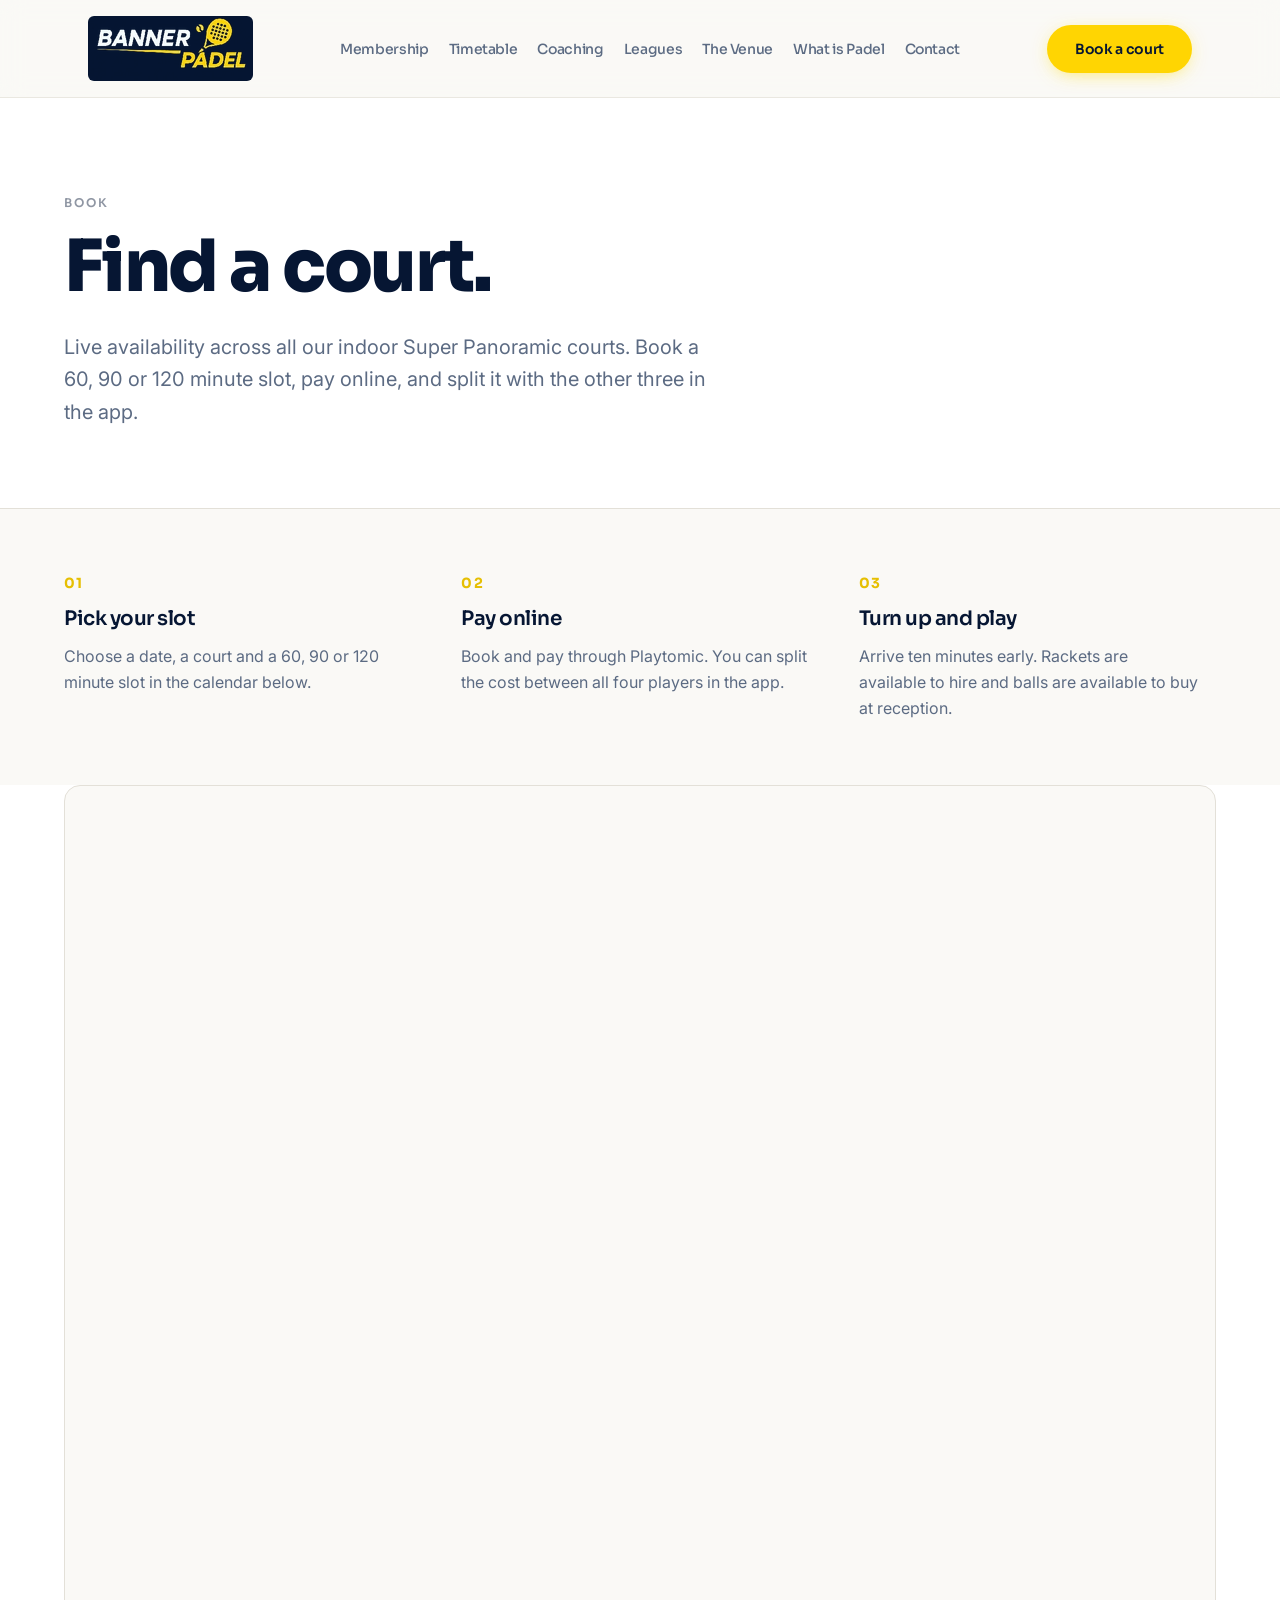
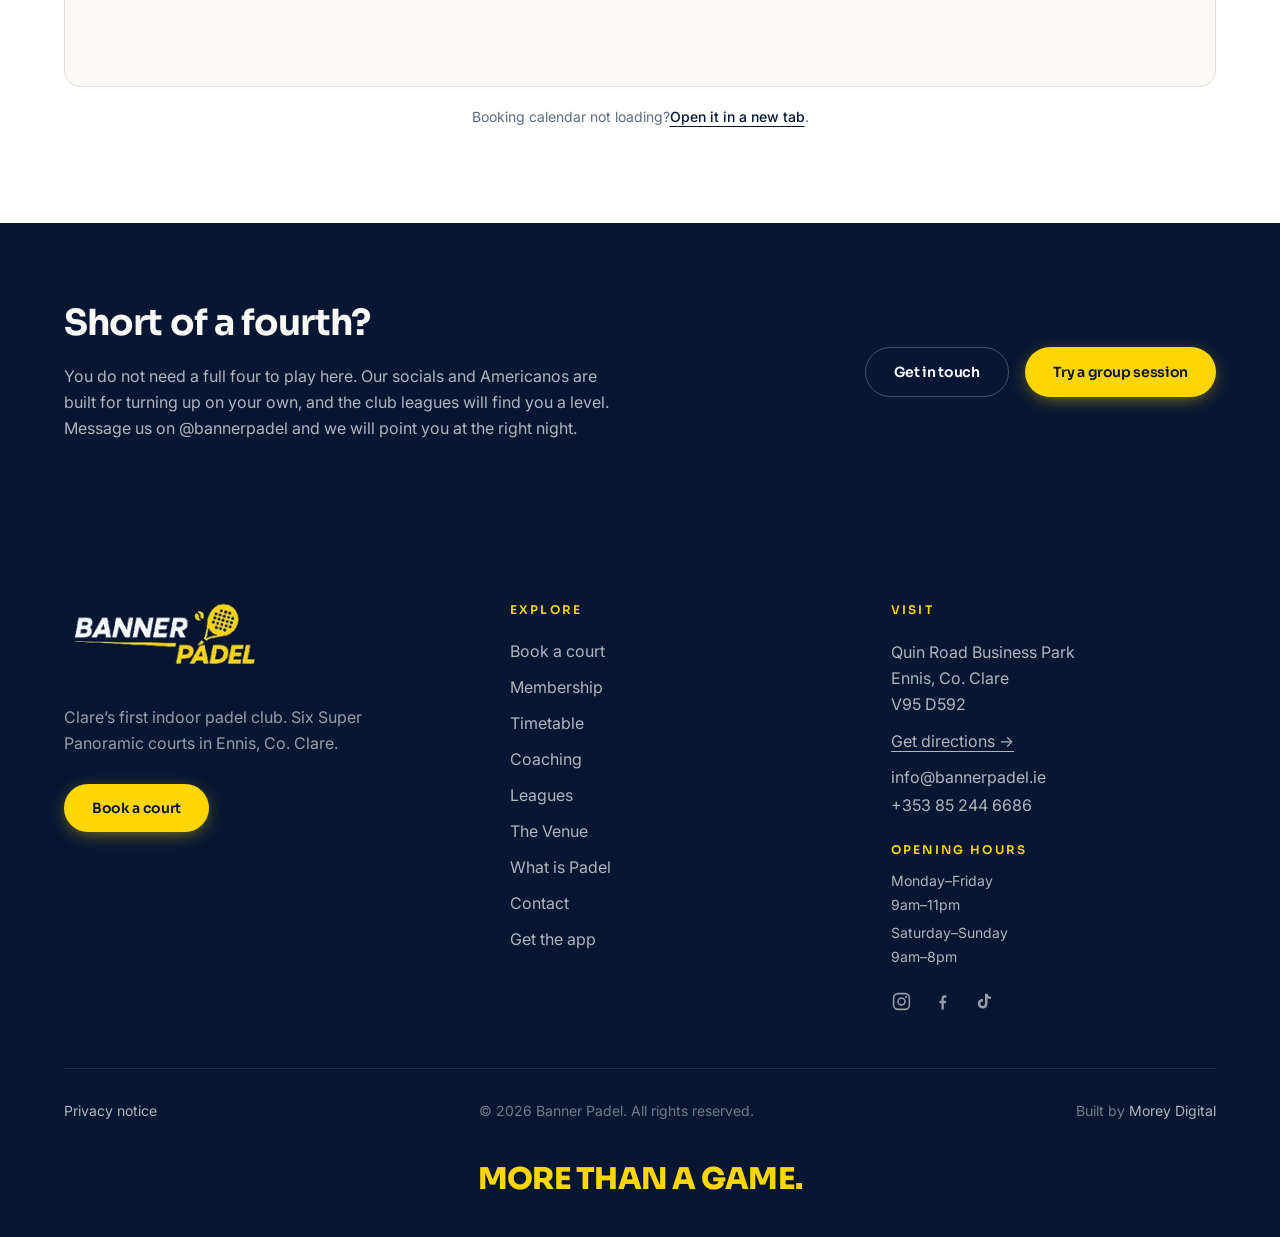
==== commit 6fafad47: "Add Leagues link to navigation, footer and homepage hero" ====
--- a/book/index.html
+++ b/book/index.html
@@ -1 +1 @@
-<!DOCTYPE html><html lang="en-IE"><head><meta charset="utf-8"><meta name="viewport" content="width=device-width, initial-scale=1"><title>Book a Court | Banner Padel</title><meta name="description" content="Book an indoor padel court at Banner Padel in Ennis, Co. Clare. Live availability, online payment and racket hire available."><link rel="canonical" href="https://bannerpadel.ie/book/"><link rel="icon" type="image/svg+xml" href="/favicon.svg"><meta property="og:site_name" content="Banner Padel"><meta property="og:title" content="Book a Court | Banner Padel"><meta property="og:description" content="Book an indoor padel court at Banner Padel in Ennis, Co. Clare. Live availability, online payment and racket hire available."><meta property="og:type" content="website"><meta property="og:url" content="https://bannerpadel.ie/book/"><meta property="og:locale" content="en_IE"><meta property="og:image" content="https://bannerpadel.ie/social-share.png"><meta property="og:image:width" content="1200"><meta property="og:image:height" content="630"><meta property="og:image:type" content="image/png"><meta property="og:image:alt" content="Banner Padel — indoor padel in Ennis, Co. Clare"><meta name="twitter:image" content="https://bannerpadel.ie/social-share.png"><meta name="twitter:image:alt" content="Banner Padel — indoor padel in Ennis, Co. Clare"><meta name="twitter:card" content="summary_large_image"><link rel="preconnect" href="https://fonts.googleapis.com"><link rel="preconnect" href="https://fonts.gstatic.com" crossorigin><link href="https://fonts.googleapis.com/css2?family=Sora:wght@400;600;700;800&family=Inter:wght@400;500;600&display=swap" rel="stylesheet"><script type="application/ld+json">{"@context":"https://schema.org","@type":"SportsActivityLocation","name":"Banner Padel","description":"Clare's first indoor padel club","url":"https://bannerpadel.ie","email":"info@bannerpadel.ie","telephone":"+353 85 244 6686","openingHoursSpecification":[{"@type":"OpeningHoursSpecification","dayOfWeek":["https://schema.org/Monday","https://schema.org/Tuesday","https://schema.org/Wednesday","https://schema.org/Thursday","https://schema.org/Friday"],"opens":"09:00","closes":"23:00"},{"@type":"OpeningHoursSpecification","dayOfWeek":["https://schema.org/Saturday","https://schema.org/Sunday"],"opens":"09:00","closes":"20:00"}],"image":"https://bannerpadel.ie/social-share.png","hasMap":"https://maps.google.com/?cid=10938682595280522135","address":{"@type":"PostalAddress","streetAddress":"Quin Road Business Park","postalCode":"V95 D592","addressLocality":"Ennis","addressRegion":"Co. Clare","addressCountry":"IE"},"sameAs":["https://www.facebook.com/bannerpadel","https://www.instagram.com/bannerpadel","https://www.tiktok.com/@bannerpadel"]}</script><link rel="stylesheet" href="/_astro/Layout.BHSgSZDn.css"></head><body><a href="#main" class="sr-only focus:not-sr-only focus:absolute focus:left-4 focus:top-4 focus:z-[60] focus:rounded-full focus:bg-navy focus:px-5 focus:py-3 focus:text-bone">Skip to content</a><header id="site-header" class="sticky top-0 z-50 border-b border-line/70 bg-bone/85 backdrop-blur-md transition-shadow duration-300"><div class="mx-auto flex max-w-6xl items-center justify-between gap-6 px-6 py-4"><a href="/" class="flex shrink-0 items-center gap-3" aria-label="Banner Padel — home"><img src="/_astro/banner-padel-logo-wordmark.DFg-VL1P_2nq6gw.webp" srcset="/_astro/banner-padel-logo-wordmark.DFg-VL1P_2nq6gw.webp 1x, /_astro/banner-padel-logo-wordmark.DFg-VL1P_1RrCAB.webp 2x" alt="Banner Padel" loading="eager" decoding="async" width="165" height="65" class="h-auto w-[140px] rounded-md bg-navy sm:w-[165px]"></a><nav aria-label="Main" class="hidden items-center gap-5 lg:flex"><a href="/#membership" class="font-display text-sm font-medium tracking-tight transition-colors text-muted hover:text-navy">Membership</a><a href="/timetable/" class="font-display text-sm font-medium tracking-tight transition-colors text-muted hover:text-navy">Timetable</a><a href="/coaching/" class="font-display text-sm font-medium tracking-tight transition-colors text-muted hover:text-navy">Coaching</a><a href="/venue/" class="font-display text-sm font-medium tracking-tight transition-colors text-muted hover:text-navy">The Venue</a><a href="/what-is-padel/" class="font-display text-sm font-medium tracking-tight transition-colors text-muted hover:text-navy">What is Padel</a><a href="/contact/" class="font-display text-sm font-medium tracking-tight transition-colors text-muted hover:text-navy">Contact</a></nav><div class="flex items-center gap-3"><div class="hidden sm:block"><a href="https://playtomic.com/clubs/banner-padel" class="inline-flex items-center justify-center gap-2 rounded-full px-7 py-3.5 font-display text-sm font-semibold tracking-tight transition-all duration-200 hover:-translate-y-0.5 active:translate-y-0 bg-saffron text-navy hover:bg-saffron-600 shadow-[0_4px_20px_-6px_rgba(255,213,2,0.7)] px-6 py-3">Book a court</a></div><button type="button" id="menu-toggle" class="grid h-11 w-11 place-items-center rounded-full border border-navy/15 text-navy lg:hidden" aria-expanded="false" aria-controls="mobile-menu" aria-label="Open menu"><svg width="20" height="20" viewBox="0 0 20 20" fill="none" stroke="currentColor" stroke-width="1.8" aria-hidden="true"><path d="M3 6h14M3 10h14M3 14h14"></path></svg></button></div></div><div id="mobile-menu" hidden class="border-t border-line bg-bone lg:hidden"><nav aria-label="Mobile" class="mx-auto flex max-w-6xl flex-col px-6 py-3"><a href="/#membership" class="border-b border-line/70 py-4 font-display text-lg font-semibold tracking-tight text-navy last:border-0">Membership</a><a href="/timetable/" class="border-b border-line/70 py-4 font-display text-lg font-semibold tracking-tight text-navy last:border-0">Timetable</a><a href="/coaching/" class="border-b border-line/70 py-4 font-display text-lg font-semibold tracking-tight text-navy last:border-0">Coaching</a><a href="/venue/" class="border-b border-line/70 py-4 font-display text-lg font-semibold tracking-tight text-navy last:border-0">The Venue</a><a href="/what-is-padel/" class="border-b border-line/70 py-4 font-display text-lg font-semibold tracking-tight text-navy last:border-0">What is Padel</a><a href="/contact/" class="border-b border-line/70 py-4 font-display text-lg font-semibold tracking-tight text-navy last:border-0">Contact</a><a href="https://playtomic.com/clubs/banner-padel" class="inline-flex items-center justify-center gap-2 rounded-full px-7 py-3.5 font-display text-sm font-semibold tracking-tight transition-all duration-200 hover:-translate-y-0.5 active:translate-y-0 bg-saffron text-navy hover:bg-saffron-600 shadow-[0_4px_20px_-6px_rgba(255,213,2,0.7)] my-4">Book a court</a></nav></div></header><script type="module">var e=document.getElementById(`menu-toggle`),t=document.getElementById(`mobile-menu`);e?.addEventListener(`click`,()=>{let n=e.getAttribute(`aria-expanded`)===`true`;e.setAttribute(`aria-expanded`,String(!n)),e.setAttribute(`aria-label`,n?`Open menu`:`Close menu`),t&&(t.hidden=n)}),t?.querySelectorAll(`a`).forEach(n=>{n.addEventListener(`click`,()=>{t.hidden=!0,e?.setAttribute(`aria-expanded`,`false`),e?.setAttribute(`aria-label`,`Open menu`)})});var n=document.getElementById(`site-header`),r=()=>{n?.classList.toggle(`shadow-[0_1px_24px_-8px_rgba(6,22,51,0.25)]`,window.scrollY>8)};r(),window.addEventListener(`scroll`,r,{passive:!0});</script><main id="main"><section class="border-b border-line bg-white px-6 pt-16 pb-14 md:pt-24 md:pb-20"><div class="mx-auto max-w-6xl"><p class="eyebrow text-navy/45">Book</p><h1 class="mt-5 max-w-3xl text-[clamp(2.5rem,6vw,4.5rem)] font-extrabold leading-[0.98] tracking-[-0.035em]">Find a court.</h1><p class="mt-7 max-w-2xl text-lg leading-relaxed text-muted md:text-xl">Live availability across all our indoor Super Panoramic courts. Book a 60, 90 or 120 minute slot, pay online, and split it with the other three in the app.</p></div></section><section class="bg-bone text-navy px-6 py-20 md:py-28 !py-16"><div class="mx-auto max-w-6xl"><div class="grid gap-10 md:grid-cols-3"><div class="reveal"><p class="font-display text-sm font-bold tracking-widest text-saffron-600">01</p><h2 class="mt-3 font-display text-xl font-semibold tracking-tight">Pick your slot</h2><p class="mt-2.5 leading-relaxed text-muted">Choose a date, a court and a 60, 90 or 120 minute slot in the calendar below.</p></div><div class="reveal"><p class="font-display text-sm font-bold tracking-widest text-saffron-600">02</p><h2 class="mt-3 font-display text-xl font-semibold tracking-tight">Pay online</h2><p class="mt-2.5 leading-relaxed text-muted">Book and pay through Playtomic. You can split the cost between all four players in the app.</p></div><div class="reveal"><p class="font-display text-sm font-bold tracking-widest text-saffron-600">03</p><h2 class="mt-3 font-display text-xl font-semibold tracking-tight">Turn up and play</h2><p class="mt-2.5 leading-relaxed text-muted">Arrive ten minutes early. Rackets are available to hire and balls are available to buy at reception.</p></div></div></div></section><section id="availability" class="bg-white px-6 pb-24"><div class="mx-auto max-w-6xl"><div class="overflow-hidden rounded-2xl border border-line bg-bone"><iframe src="https://playtomic.io/wl/005f080e-4191-4437-a723-fed2c913164d" title="Live court availability and booking for Banner Padel" class="block h-[900px] w-full border-0" loading="lazy" allow="payment"></iframe></div><p class="mt-5 text-center text-sm text-muted">Booking calendar not loading?<a href="https://playtomic.com/clubs/banner-padel" target="_blank" rel="noopener" class="font-medium text-navy underline underline-offset-4">Open it in a new tab</a>.</p></div></section><section class="bg-navy text-bone px-6 py-20 md:py-28 !py-20"><div class="mx-auto max-w-6xl"><div class="reveal grid gap-10 md:grid-cols-2 md:items-center"><div><h2 class="text-3xl font-bold tracking-tight md:text-4xl">Short of a fourth?</h2><p class="mt-5 leading-relaxed text-bone/70">You do not need a full four to play here. Our socials and Americanos are built for turning up on your own, and the club leagues will find you a level. Message us on @bannerpadel and we will point you at the right night.</p></div><div class="flex flex-wrap gap-4 md:justify-end"><a href="/contact/" class="inline-flex items-center justify-center gap-2 rounded-full px-7 py-3.5 font-display text-sm font-semibold tracking-tight transition-all duration-200 hover:-translate-y-0.5 active:translate-y-0 border border-white/25 text-white hover:border-white/60 hover:bg-white/10 ">Get in touch</a><a href="/coaching/" class="inline-flex items-center justify-center gap-2 rounded-full px-7 py-3.5 font-display text-sm font-semibold tracking-tight transition-all duration-200 hover:-translate-y-0.5 active:translate-y-0 bg-saffron text-navy hover:bg-saffron-600 shadow-[0_4px_20px_-6px_rgba(255,213,2,0.7)] ">Try a group session</a></div></div></div></section></main><footer class="bg-navy px-6 pt-20 pb-10 text-bone"><div class="mx-auto max-w-6xl"><div class="grid gap-14 border-b border-white/10 pb-14 md:grid-cols-[1.2fr_1fr_1fr]"><div><img src="/_astro/banner-padel-logo-wordmark.DFg-VL1P_hTn8t.webp" alt="Banner Padel" loading="lazy" decoding="async" width="220" height="87" class="h-auto w-[200px]"><p class="mt-6 max-w-xs leading-relaxed text-bone/60">Clare’s first indoor padel club. Six Super Panoramic courts in Ennis, Co. Clare.</p><div class="mt-7"><a href="https://playtomic.com/clubs/banner-padel" class="inline-flex items-center justify-center gap-2 rounded-full px-7 py-3.5 font-display text-sm font-semibold tracking-tight transition-all duration-200 hover:-translate-y-0.5 active:translate-y-0 bg-saffron text-navy hover:bg-saffron-600 shadow-[0_4px_20px_-6px_rgba(255,213,2,0.7)] ">Book a court</a></div></div><div><h2 class="eyebrow mb-5 text-saffron">Explore</h2><ul class="space-y-3"><li><a href="https://playtomic.com/clubs/banner-padel" class="text-bone/70 transition-colors hover:text-saffron">Book a court</a></li><li><a href="/#membership" class="text-bone/70 transition-colors hover:text-saffron">Membership</a></li><li><a href="/timetable/" class="text-bone/70 transition-colors hover:text-saffron">Timetable</a></li><li><a href="/coaching/" class="text-bone/70 transition-colors hover:text-saffron">Coaching</a></li><li><a href="/venue/" class="text-bone/70 transition-colors hover:text-saffron">The Venue</a></li><li><a href="/what-is-padel/" class="text-bone/70 transition-colors hover:text-saffron">What is Padel</a></li><li><a href="/contact/" class="text-bone/70 transition-colors hover:text-saffron">Contact</a></li><li><a href="/#app" class="text-bone/70 transition-colors hover:text-saffron">Get the app</a></li></ul></div><div><h2 class="eyebrow mb-5 text-saffron">Visit</h2><address class="not-italic leading-relaxed text-bone/70">Quin Road Business Park<br>Ennis, Co. Clare<br>V95 D592</address><a href="https://maps.google.com/?cid=10938682595280522135" target="_blank" rel="noopener" class="mt-3 block text-bone/70 underline underline-offset-4 hover:text-saffron">Get directions →</a><a href="mailto:info@bannerpadel.ie" class="mt-3 block text-bone/70 transition-colors hover:text-saffron">info@bannerpadel.ie</a><a href="tel:+353852446686" class="mt-1 block text-bone/70 transition-colors hover:text-saffron">+353 85 244 6686</a><div class="mt-6"><h2 class="eyebrow mb-3 text-saffron">Opening hours</h2><dl class="space-y-2 text-sm text-bone/70"><div><dt>Monday–Friday</dt><dd class="mt-1">9am–11pm</dd></div><div><dt>Saturday–Sunday</dt><dd class="mt-1">9am–8pm</dd></div></dl></div><div class="mt-6"><div class="flex items-center gap-5"><a href="https://www.instagram.com/bannerpadel" target="_blank" rel="noopener" aria-label="Banner Padel on Instagram" class="transition-colors text-bone/60 hover:text-saffron"><svg viewBox="0 0 24 24" width="21" height="21" fill="none" stroke="currentColor" stroke-width="1.8" aria-hidden="true"><rect x="3" y="3" width="18" height="18" rx="5"></rect><circle cx="12" cy="12" r="4"></circle><circle cx="17.2" cy="6.8" r="1.2" fill="currentColor" stroke="none"></circle></svg></a><a href="https://www.facebook.com/bannerpadel" target="_blank" rel="noopener" aria-label="Banner Padel on Facebook" class="transition-colors text-bone/60 hover:text-saffron"><svg viewBox="0 0 24 24" width="21" height="21" fill="currentColor" aria-hidden="true"><path d="M13.5 21v-7h2.4l.4-3h-2.8V9.1c0-.9.3-1.5 1.6-1.5h1.3V4.9c-.3 0-1.1-.1-2-.1-2.1 0-3.5 1.3-3.5 3.6V11H8.5v3h2.4v7h2.6z"></path></svg></a><a href="https://www.tiktok.com/@bannerpadel" target="_blank" rel="noopener" aria-label="Banner Padel on TikTok" class="transition-colors text-bone/60 hover:text-saffron"><svg viewBox="0 0 24 24" width="21" height="21" fill="currentColor" aria-hidden="true"><path d="M16.6 3c.4 2 1.7 3.4 3.9 3.6v2.8c-1.5 0-2.8-.5-3.9-1.3v6.1c0 3.4-2.4 5.8-5.6 5.8-3 0-5.5-2.4-5.5-5.4 0-3.2 2.7-5.6 6-5.3v2.9c-1.7-.4-3.1.7-3.1 2.4 0 1.4 1.2 2.5 2.6 2.5 1.6 0 2.7-1.2 2.7-3V3h2.9z"></path></svg></a></div></div></div></div><div class="flex flex-col gap-3 pt-8 text-sm text-bone/45 sm:flex-row sm:items-center sm:justify-between"><a href="/privacy/" class="text-bone/70 hover:text-saffron">Privacy notice</a><p>&copy; 2026 Banner Padel. All rights reserved.</p><p>Built by <a href="https://moreydigital.ie" target="_blank" rel="noopener" class="text-bone/70 underline-offset-4 transition-colors hover:text-saffron hover:underline">Morey Digital</a></p></div><p class="mt-10 text-center font-display text-2xl font-extrabold tracking-tight text-saffron sm:text-3xl">MORE THAN A GAME.</p></div></footer><script type="module">var e=document.querySelectorAll(`.reveal`);if(window.matchMedia(`(prefers-reduced-motion: reduce)`).matches||!(`IntersectionObserver`in window))e.forEach(e=>e.classList.add(`is-in`));else{let t=new IntersectionObserver(e=>{e.forEach(e=>{e.isIntersecting&&(e.target.classList.add(`is-in`),t.unobserve(e.target))})},{rootMargin:`0px 0px -10% 0px`,threshold:.1});e.forEach(e=>t.observe(e))}</script></body></html>+<!DOCTYPE html><html lang="en-IE"><head><meta charset="utf-8"><meta name="viewport" content="width=device-width, initial-scale=1"><title>Book a Court | Banner Padel</title><meta name="description" content="Book an indoor padel court at Banner Padel in Ennis, Co. Clare. Live availability, online payment and racket hire available."><link rel="canonical" href="https://bannerpadel.ie/book/"><link rel="icon" type="image/svg+xml" href="/favicon.svg"><meta property="og:site_name" content="Banner Padel"><meta property="og:title" content="Book a Court | Banner Padel"><meta property="og:description" content="Book an indoor padel court at Banner Padel in Ennis, Co. Clare. Live availability, online payment and racket hire available."><meta property="og:type" content="website"><meta property="og:url" content="https://bannerpadel.ie/book/"><meta property="og:locale" content="en_IE"><meta property="og:image" content="https://bannerpadel.ie/social-share.png"><meta property="og:image:width" content="1200"><meta property="og:image:height" content="630"><meta property="og:image:type" content="image/png"><meta property="og:image:alt" content="Banner Padel — indoor padel in Ennis, Co. Clare"><meta name="twitter:image" content="https://bannerpadel.ie/social-share.png"><meta name="twitter:image:alt" content="Banner Padel — indoor padel in Ennis, Co. Clare"><meta name="twitter:card" content="summary_large_image"><link rel="preconnect" href="https://fonts.googleapis.com"><link rel="preconnect" href="https://fonts.gstatic.com" crossorigin><link href="https://fonts.googleapis.com/css2?family=Sora:wght@400;600;700;800&family=Inter:wght@400;500;600&display=swap" rel="stylesheet"><script type="application/ld+json">{"@context":"https://schema.org","@type":"SportsActivityLocation","name":"Banner Padel","description":"Clare's first indoor padel club","url":"https://bannerpadel.ie","email":"info@bannerpadel.ie","telephone":"+353 85 244 6686","openingHoursSpecification":[{"@type":"OpeningHoursSpecification","dayOfWeek":["https://schema.org/Monday","https://schema.org/Tuesday","https://schema.org/Wednesday","https://schema.org/Thursday","https://schema.org/Friday"],"opens":"09:00","closes":"23:00"},{"@type":"OpeningHoursSpecification","dayOfWeek":["https://schema.org/Saturday","https://schema.org/Sunday"],"opens":"09:00","closes":"20:00"}],"image":"https://bannerpadel.ie/social-share.png","hasMap":"https://maps.google.com/?cid=10938682595280522135","address":{"@type":"PostalAddress","streetAddress":"Quin Road Business Park","postalCode":"V95 D592","addressLocality":"Ennis","addressRegion":"Co. Clare","addressCountry":"IE"},"sameAs":["https://www.facebook.com/bannerpadel","https://www.instagram.com/bannerpadel","https://www.tiktok.com/@bannerpadel"]}</script><link rel="stylesheet" href="/_astro/Layout.BHSgSZDn.css"></head><body><a href="#main" class="sr-only focus:not-sr-only focus:absolute focus:left-4 focus:top-4 focus:z-[60] focus:rounded-full focus:bg-navy focus:px-5 focus:py-3 focus:text-bone">Skip to content</a><header id="site-header" class="sticky top-0 z-50 border-b border-line/70 bg-bone/85 backdrop-blur-md transition-shadow duration-300"><div class="mx-auto flex max-w-6xl items-center justify-between gap-6 px-6 py-4"><a href="/" class="flex shrink-0 items-center gap-3" aria-label="Banner Padel — home"><img src="/_astro/banner-padel-logo-wordmark.DFg-VL1P_2nq6gw.webp" srcset="/_astro/banner-padel-logo-wordmark.DFg-VL1P_2nq6gw.webp 1x, /_astro/banner-padel-logo-wordmark.DFg-VL1P_1RrCAB.webp 2x" alt="Banner Padel" loading="eager" decoding="async" width="165" height="65" class="h-auto w-[140px] rounded-md bg-navy sm:w-[165px]"></a><nav aria-label="Main" class="hidden items-center gap-5 lg:flex"><a href="/#membership" class="font-display text-sm font-medium tracking-tight transition-colors text-muted hover:text-navy">Membership</a><a href="/timetable/" class="font-display text-sm font-medium tracking-tight transition-colors text-muted hover:text-navy">Timetable</a><a href="/coaching/" class="font-display text-sm font-medium tracking-tight transition-colors text-muted hover:text-navy">Coaching</a><a href="https://league.bannerpadel.ie" class="font-display text-sm font-medium tracking-tight transition-colors text-muted hover:text-navy">Leagues</a><a href="/venue/" class="font-display text-sm font-medium tracking-tight transition-colors text-muted hover:text-navy">The Venue</a><a href="/what-is-padel/" class="font-display text-sm font-medium tracking-tight transition-colors text-muted hover:text-navy">What is Padel</a><a href="/contact/" class="font-display text-sm font-medium tracking-tight transition-colors text-muted hover:text-navy">Contact</a></nav><div class="flex items-center gap-3"><div class="hidden sm:block"><a href="https://playtomic.com/clubs/banner-padel" class="inline-flex items-center justify-center gap-2 rounded-full px-7 py-3.5 font-display text-sm font-semibold tracking-tight transition-all duration-200 hover:-translate-y-0.5 active:translate-y-0 bg-saffron text-navy hover:bg-saffron-600 shadow-[0_4px_20px_-6px_rgba(255,213,2,0.7)] px-6 py-3">Book a court</a></div><button type="button" id="menu-toggle" class="grid h-11 w-11 place-items-center rounded-full border border-navy/15 text-navy lg:hidden" aria-expanded="false" aria-controls="mobile-menu" aria-label="Open menu"><svg width="20" height="20" viewBox="0 0 20 20" fill="none" stroke="currentColor" stroke-width="1.8" aria-hidden="true"><path d="M3 6h14M3 10h14M3 14h14"></path></svg></button></div></div><div id="mobile-menu" hidden class="border-t border-line bg-bone lg:hidden"><nav aria-label="Mobile" class="mx-auto flex max-w-6xl flex-col px-6 py-3"><a href="/#membership" class="border-b border-line/70 py-4 font-display text-lg font-semibold tracking-tight text-navy last:border-0">Membership</a><a href="/timetable/" class="border-b border-line/70 py-4 font-display text-lg font-semibold tracking-tight text-navy last:border-0">Timetable</a><a href="/coaching/" class="border-b border-line/70 py-4 font-display text-lg font-semibold tracking-tight text-navy last:border-0">Coaching</a><a href="https://league.bannerpadel.ie" class="border-b border-line/70 py-4 font-display text-lg font-semibold tracking-tight text-navy last:border-0">Leagues</a><a href="/venue/" class="border-b border-line/70 py-4 font-display text-lg font-semibold tracking-tight text-navy last:border-0">The Venue</a><a href="/what-is-padel/" class="border-b border-line/70 py-4 font-display text-lg font-semibold tracking-tight text-navy last:border-0">What is Padel</a><a href="/contact/" class="border-b border-line/70 py-4 font-display text-lg font-semibold tracking-tight text-navy last:border-0">Contact</a><a href="https://playtomic.com/clubs/banner-padel" class="inline-flex items-center justify-center gap-2 rounded-full px-7 py-3.5 font-display text-sm font-semibold tracking-tight transition-all duration-200 hover:-translate-y-0.5 active:translate-y-0 bg-saffron text-navy hover:bg-saffron-600 shadow-[0_4px_20px_-6px_rgba(255,213,2,0.7)] my-4">Book a court</a></nav></div></header><script type="module">var e=document.getElementById(`menu-toggle`),t=document.getElementById(`mobile-menu`);e?.addEventListener(`click`,()=>{let n=e.getAttribute(`aria-expanded`)===`true`;e.setAttribute(`aria-expanded`,String(!n)),e.setAttribute(`aria-label`,n?`Open menu`:`Close menu`),t&&(t.hidden=n)}),t?.querySelectorAll(`a`).forEach(n=>{n.addEventListener(`click`,()=>{t.hidden=!0,e?.setAttribute(`aria-expanded`,`false`),e?.setAttribute(`aria-label`,`Open menu`)})});var n=document.getElementById(`site-header`),r=()=>{n?.classList.toggle(`shadow-[0_1px_24px_-8px_rgba(6,22,51,0.25)]`,window.scrollY>8)};r(),window.addEventListener(`scroll`,r,{passive:!0});</script><main id="main"><section class="border-b border-line bg-white px-6 pt-16 pb-14 md:pt-24 md:pb-20"><div class="mx-auto max-w-6xl"><p class="eyebrow text-navy/45">Book</p><h1 class="mt-5 max-w-3xl text-[clamp(2.5rem,6vw,4.5rem)] font-extrabold leading-[0.98] tracking-[-0.035em]">Find a court.</h1><p class="mt-7 max-w-2xl text-lg leading-relaxed text-muted md:text-xl">Live availability across all our indoor Super Panoramic courts. Book a 60, 90 or 120 minute slot, pay online, and split it with the other three in the app.</p></div></section><section class="bg-bone text-navy px-6 py-20 md:py-28 !py-16"><div class="mx-auto max-w-6xl"><div class="grid gap-10 md:grid-cols-3"><div class="reveal"><p class="font-display text-sm font-bold tracking-widest text-saffron-600">01</p><h2 class="mt-3 font-display text-xl font-semibold tracking-tight">Pick your slot</h2><p class="mt-2.5 leading-relaxed text-muted">Choose a date, a court and a 60, 90 or 120 minute slot in the calendar below.</p></div><div class="reveal"><p class="font-display text-sm font-bold tracking-widest text-saffron-600">02</p><h2 class="mt-3 font-display text-xl font-semibold tracking-tight">Pay online</h2><p class="mt-2.5 leading-relaxed text-muted">Book and pay through Playtomic. You can split the cost between all four players in the app.</p></div><div class="reveal"><p class="font-display text-sm font-bold tracking-widest text-saffron-600">03</p><h2 class="mt-3 font-display text-xl font-semibold tracking-tight">Turn up and play</h2><p class="mt-2.5 leading-relaxed text-muted">Arrive ten minutes early. Rackets are available to hire and balls are available to buy at reception.</p></div></div></div></section><section id="availability" class="bg-white px-6 pb-24"><div class="mx-auto max-w-6xl"><div class="overflow-hidden rounded-2xl border border-line bg-bone"><iframe src="https://playtomic.io/wl/005f080e-4191-4437-a723-fed2c913164d" title="Live court availability and booking for Banner Padel" class="block h-[900px] w-full border-0" loading="lazy" allow="payment"></iframe></div><p class="mt-5 text-center text-sm text-muted">Booking calendar not loading?<a href="https://playtomic.com/clubs/banner-padel" target="_blank" rel="noopener" class="font-medium text-navy underline underline-offset-4">Open it in a new tab</a>.</p></div></section><section class="bg-navy text-bone px-6 py-20 md:py-28 !py-20"><div class="mx-auto max-w-6xl"><div class="reveal grid gap-10 md:grid-cols-2 md:items-center"><div><h2 class="text-3xl font-bold tracking-tight md:text-4xl">Short of a fourth?</h2><p class="mt-5 leading-relaxed text-bone/70">You do not need a full four to play here. Our socials and Americanos are built for turning up on your own, and the club leagues will find you a level. Message us on @bannerpadel and we will point you at the right night.</p></div><div class="flex flex-wrap gap-4 md:justify-end"><a href="/contact/" class="inline-flex items-center justify-center gap-2 rounded-full px-7 py-3.5 font-display text-sm font-semibold tracking-tight transition-all duration-200 hover:-translate-y-0.5 active:translate-y-0 border border-white/25 text-white hover:border-white/60 hover:bg-white/10 ">Get in touch</a><a href="/coaching/" class="inline-flex items-center justify-center gap-2 rounded-full px-7 py-3.5 font-display text-sm font-semibold tracking-tight transition-all duration-200 hover:-translate-y-0.5 active:translate-y-0 bg-saffron text-navy hover:bg-saffron-600 shadow-[0_4px_20px_-6px_rgba(255,213,2,0.7)] ">Try a group session</a></div></div></div></section></main><footer class="bg-navy px-6 pt-20 pb-10 text-bone"><div class="mx-auto max-w-6xl"><div class="grid gap-14 border-b border-white/10 pb-14 md:grid-cols-[1.2fr_1fr_1fr]"><div><img src="/_astro/banner-padel-logo-wordmark.DFg-VL1P_hTn8t.webp" alt="Banner Padel" loading="lazy" decoding="async" width="220" height="87" class="h-auto w-[200px]"><p class="mt-6 max-w-xs leading-relaxed text-bone/60">Clare’s first indoor padel club. Six Super Panoramic courts in Ennis, Co. Clare.</p><div class="mt-7"><a href="https://playtomic.com/clubs/banner-padel" class="inline-flex items-center justify-center gap-2 rounded-full px-7 py-3.5 font-display text-sm font-semibold tracking-tight transition-all duration-200 hover:-translate-y-0.5 active:translate-y-0 bg-saffron text-navy hover:bg-saffron-600 shadow-[0_4px_20px_-6px_rgba(255,213,2,0.7)] ">Book a court</a></div></div><div><h2 class="eyebrow mb-5 text-saffron">Explore</h2><ul class="space-y-3"><li><a href="https://playtomic.com/clubs/banner-padel" class="text-bone/70 transition-colors hover:text-saffron">Book a court</a></li><li><a href="/#membership" class="text-bone/70 transition-colors hover:text-saffron">Membership</a></li><li><a href="/timetable/" class="text-bone/70 transition-colors hover:text-saffron">Timetable</a></li><li><a href="/coaching/" class="text-bone/70 transition-colors hover:text-saffron">Coaching</a></li><li><a href="https://league.bannerpadel.ie" class="text-bone/70 transition-colors hover:text-saffron">Leagues</a></li><li><a href="/venue/" class="text-bone/70 transition-colors hover:text-saffron">The Venue</a></li><li><a href="/what-is-padel/" class="text-bone/70 transition-colors hover:text-saffron">What is Padel</a></li><li><a href="/contact/" class="text-bone/70 transition-colors hover:text-saffron">Contact</a></li><li><a href="/#app" class="text-bone/70 transition-colors hover:text-saffron">Get the app</a></li></ul></div><div><h2 class="eyebrow mb-5 text-saffron">Visit</h2><address class="not-italic leading-relaxed text-bone/70">Quin Road Business Park<br>Ennis, Co. Clare<br>V95 D592</address><a href="https://maps.google.com/?cid=10938682595280522135" target="_blank" rel="noopener" class="mt-3 block text-bone/70 underline underline-offset-4 hover:text-saffron">Get directions →</a><a href="mailto:info@bannerpadel.ie" class="mt-3 block text-bone/70 transition-colors hover:text-saffron">info@bannerpadel.ie</a><a href="tel:+353852446686" class="mt-1 block text-bone/70 transition-colors hover:text-saffron">+353 85 244 6686</a><div class="mt-6"><h2 class="eyebrow mb-3 text-saffron">Opening hours</h2><dl class="space-y-2 text-sm text-bone/70"><div><dt>Monday–Friday</dt><dd class="mt-1">9am–11pm</dd></div><div><dt>Saturday–Sunday</dt><dd class="mt-1">9am–8pm</dd></div></dl></div><div class="mt-6"><div class="flex items-center gap-5"><a href="https://www.instagram.com/bannerpadel" target="_blank" rel="noopener" aria-label="Banner Padel on Instagram" class="transition-colors text-bone/60 hover:text-saffron"><svg viewBox="0 0 24 24" width="21" height="21" fill="none" stroke="currentColor" stroke-width="1.8" aria-hidden="true"><rect x="3" y="3" width="18" height="18" rx="5"></rect><circle cx="12" cy="12" r="4"></circle><circle cx="17.2" cy="6.8" r="1.2" fill="currentColor" stroke="none"></circle></svg></a><a href="https://www.facebook.com/bannerpadel" target="_blank" rel="noopener" aria-label="Banner Padel on Facebook" class="transition-colors text-bone/60 hover:text-saffron"><svg viewBox="0 0 24 24" width="21" height="21" fill="currentColor" aria-hidden="true"><path d="M13.5 21v-7h2.4l.4-3h-2.8V9.1c0-.9.3-1.5 1.6-1.5h1.3V4.9c-.3 0-1.1-.1-2-.1-2.1 0-3.5 1.3-3.5 3.6V11H8.5v3h2.4v7h2.6z"></path></svg></a><a href="https://www.tiktok.com/@bannerpadel" target="_blank" rel="noopener" aria-label="Banner Padel on TikTok" class="transition-colors text-bone/60 hover:text-saffron"><svg viewBox="0 0 24 24" width="21" height="21" fill="currentColor" aria-hidden="true"><path d="M16.6 3c.4 2 1.7 3.4 3.9 3.6v2.8c-1.5 0-2.8-.5-3.9-1.3v6.1c0 3.4-2.4 5.8-5.6 5.8-3 0-5.5-2.4-5.5-5.4 0-3.2 2.7-5.6 6-5.3v2.9c-1.7-.4-3.1.7-3.1 2.4 0 1.4 1.2 2.5 2.6 2.5 1.6 0 2.7-1.2 2.7-3V3h2.9z"></path></svg></a></div></div></div></div><div class="flex flex-col gap-3 pt-8 text-sm text-bone/45 sm:flex-row sm:items-center sm:justify-between"><a href="/privacy/" class="text-bone/70 hover:text-saffron">Privacy notice</a><p>&copy; 2026 Banner Padel. All rights reserved.</p><p>Built by <a href="https://moreydigital.ie" target="_blank" rel="noopener" class="text-bone/70 underline-offset-4 transition-colors hover:text-saffron hover:underline">Morey Digital</a></p></div><p class="mt-10 text-center font-display text-2xl font-extrabold tracking-tight text-saffron sm:text-3xl">MORE THAN A GAME.</p></div></footer><script type="module">var e=document.querySelectorAll(`.reveal`);if(window.matchMedia(`(prefers-reduced-motion: reduce)`).matches||!(`IntersectionObserver`in window))e.forEach(e=>e.classList.add(`is-in`));else{let t=new IntersectionObserver(e=>{e.forEach(e=>{e.isIntersecting&&(e.target.classList.add(`is-in`),t.unobserve(e.target))})},{rootMargin:`0px 0px -10% 0px`,threshold:.1});e.forEach(e=>t.observe(e))}</script></body></html>
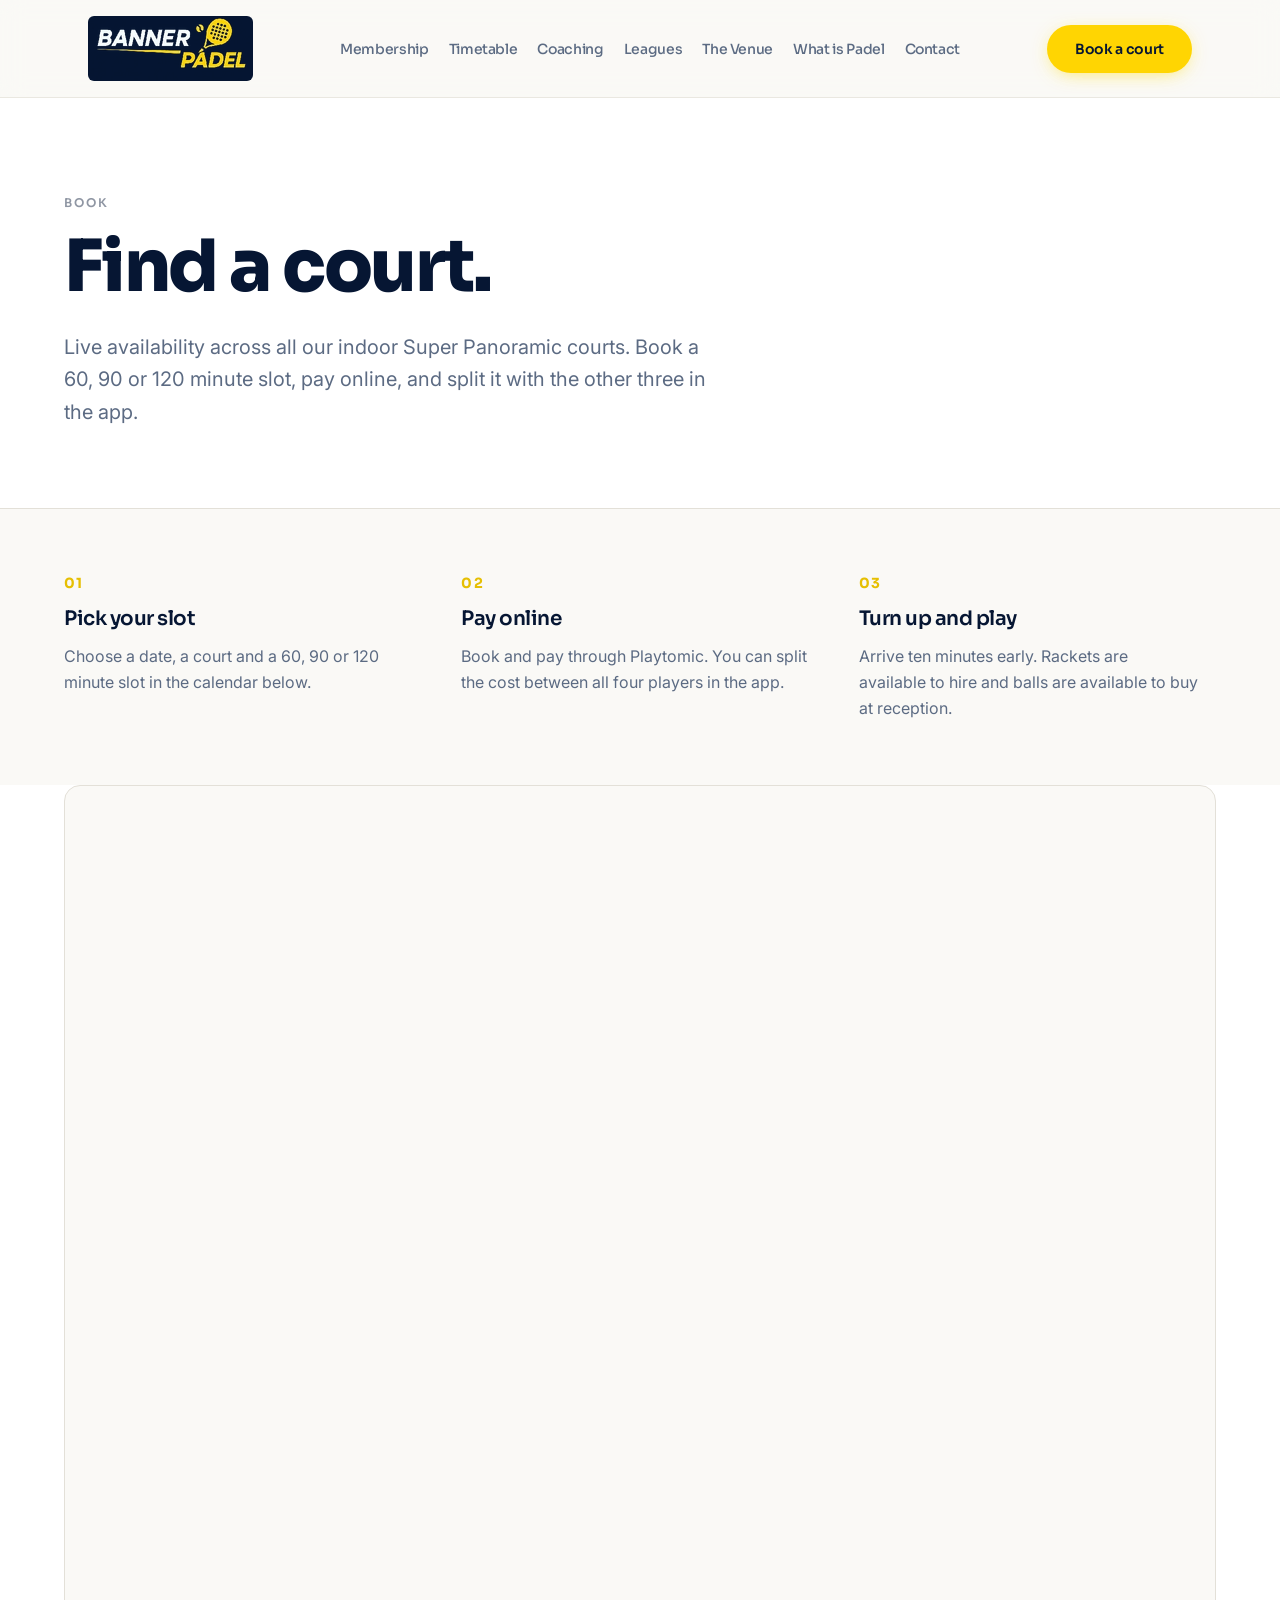
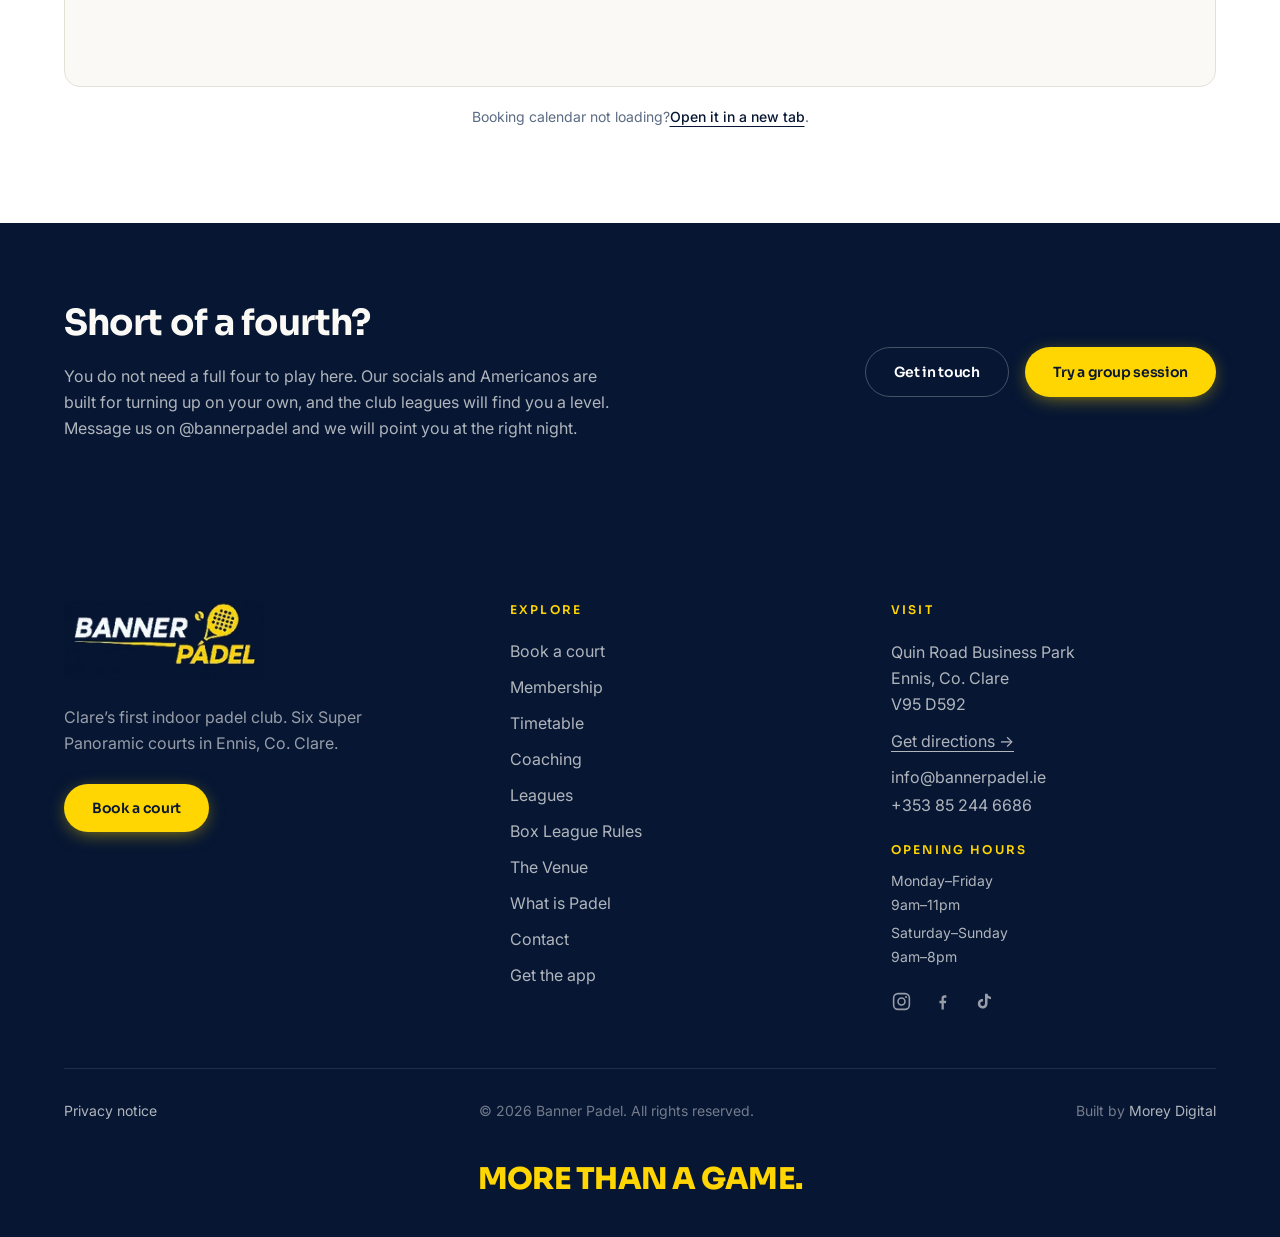
==== commit 7283790a: "Add Box League Rules link to footer" ====
--- a/book/index.html
+++ b/book/index.html
@@ -1 +1 @@
-<!DOCTYPE html><html lang="en-IE"><head><meta charset="utf-8"><meta name="viewport" content="width=device-width, initial-scale=1"><title>Book a Court | Banner Padel</title><meta name="description" content="Book an indoor padel court at Banner Padel in Ennis, Co. Clare. Live availability, online payment and racket hire available."><link rel="canonical" href="https://bannerpadel.ie/book/"><link rel="icon" type="image/svg+xml" href="/favicon.svg"><meta property="og:site_name" content="Banner Padel"><meta property="og:title" content="Book a Court | Banner Padel"><meta property="og:description" content="Book an indoor padel court at Banner Padel in Ennis, Co. Clare. Live availability, online payment and racket hire available."><meta property="og:type" content="website"><meta property="og:url" content="https://bannerpadel.ie/book/"><meta property="og:locale" content="en_IE"><meta property="og:image" content="https://bannerpadel.ie/social-share.png"><meta property="og:image:width" content="1200"><meta property="og:image:height" content="630"><meta property="og:image:type" content="image/png"><meta property="og:image:alt" content="Banner Padel — indoor padel in Ennis, Co. Clare"><meta name="twitter:image" content="https://bannerpadel.ie/social-share.png"><meta name="twitter:image:alt" content="Banner Padel — indoor padel in Ennis, Co. Clare"><meta name="twitter:card" content="summary_large_image"><link rel="preconnect" href="https://fonts.googleapis.com"><link rel="preconnect" href="https://fonts.gstatic.com" crossorigin><link href="https://fonts.googleapis.com/css2?family=Sora:wght@400;600;700;800&family=Inter:wght@400;500;600&display=swap" rel="stylesheet"><script type="application/ld+json">{"@context":"https://schema.org","@type":"SportsActivityLocation","name":"Banner Padel","description":"Clare's first indoor padel club","url":"https://bannerpadel.ie","email":"info@bannerpadel.ie","telephone":"+353 85 244 6686","openingHoursSpecification":[{"@type":"OpeningHoursSpecification","dayOfWeek":["https://schema.org/Monday","https://schema.org/Tuesday","https://schema.org/Wednesday","https://schema.org/Thursday","https://schema.org/Friday"],"opens":"09:00","closes":"23:00"},{"@type":"OpeningHoursSpecification","dayOfWeek":["https://schema.org/Saturday","https://schema.org/Sunday"],"opens":"09:00","closes":"20:00"}],"image":"https://bannerpadel.ie/social-share.png","hasMap":"https://maps.google.com/?cid=10938682595280522135","address":{"@type":"PostalAddress","streetAddress":"Quin Road Business Park","postalCode":"V95 D592","addressLocality":"Ennis","addressRegion":"Co. Clare","addressCountry":"IE"},"sameAs":["https://www.facebook.com/bannerpadel","https://www.instagram.com/bannerpadel","https://www.tiktok.com/@bannerpadel"]}</script><link rel="stylesheet" href="/_astro/Layout.BHSgSZDn.css"></head><body><a href="#main" class="sr-only focus:not-sr-only focus:absolute focus:left-4 focus:top-4 focus:z-[60] focus:rounded-full focus:bg-navy focus:px-5 focus:py-3 focus:text-bone">Skip to content</a><header id="site-header" class="sticky top-0 z-50 border-b border-line/70 bg-bone/85 backdrop-blur-md transition-shadow duration-300"><div class="mx-auto flex max-w-6xl items-center justify-between gap-6 px-6 py-4"><a href="/" class="flex shrink-0 items-center gap-3" aria-label="Banner Padel — home"><img src="/_astro/banner-padel-logo-wordmark.DFg-VL1P_2nq6gw.webp" srcset="/_astro/banner-padel-logo-wordmark.DFg-VL1P_2nq6gw.webp 1x, /_astro/banner-padel-logo-wordmark.DFg-VL1P_1RrCAB.webp 2x" alt="Banner Padel" loading="eager" decoding="async" width="165" height="65" class="h-auto w-[140px] rounded-md bg-navy sm:w-[165px]"></a><nav aria-label="Main" class="hidden items-center gap-5 lg:flex"><a href="/#membership" class="font-display text-sm font-medium tracking-tight transition-colors text-muted hover:text-navy">Membership</a><a href="/timetable/" class="font-display text-sm font-medium tracking-tight transition-colors text-muted hover:text-navy">Timetable</a><a href="/coaching/" class="font-display text-sm font-medium tracking-tight transition-colors text-muted hover:text-navy">Coaching</a><a href="https://league.bannerpadel.ie" class="font-display text-sm font-medium tracking-tight transition-colors text-muted hover:text-navy">Leagues</a><a href="/venue/" class="font-display text-sm font-medium tracking-tight transition-colors text-muted hover:text-navy">The Venue</a><a href="/what-is-padel/" class="font-display text-sm font-medium tracking-tight transition-colors text-muted hover:text-navy">What is Padel</a><a href="/contact/" class="font-display text-sm font-medium tracking-tight transition-colors text-muted hover:text-navy">Contact</a></nav><div class="flex items-center gap-3"><div class="hidden sm:block"><a href="https://playtomic.com/clubs/banner-padel" class="inline-flex items-center justify-center gap-2 rounded-full px-7 py-3.5 font-display text-sm font-semibold tracking-tight transition-all duration-200 hover:-translate-y-0.5 active:translate-y-0 bg-saffron text-navy hover:bg-saffron-600 shadow-[0_4px_20px_-6px_rgba(255,213,2,0.7)] px-6 py-3">Book a court</a></div><button type="button" id="menu-toggle" class="grid h-11 w-11 place-items-center rounded-full border border-navy/15 text-navy lg:hidden" aria-expanded="false" aria-controls="mobile-menu" aria-label="Open menu"><svg width="20" height="20" viewBox="0 0 20 20" fill="none" stroke="currentColor" stroke-width="1.8" aria-hidden="true"><path d="M3 6h14M3 10h14M3 14h14"></path></svg></button></div></div><div id="mobile-menu" hidden class="border-t border-line bg-bone lg:hidden"><nav aria-label="Mobile" class="mx-auto flex max-w-6xl flex-col px-6 py-3"><a href="/#membership" class="border-b border-line/70 py-4 font-display text-lg font-semibold tracking-tight text-navy last:border-0">Membership</a><a href="/timetable/" class="border-b border-line/70 py-4 font-display text-lg font-semibold tracking-tight text-navy last:border-0">Timetable</a><a href="/coaching/" class="border-b border-line/70 py-4 font-display text-lg font-semibold tracking-tight text-navy last:border-0">Coaching</a><a href="https://league.bannerpadel.ie" class="border-b border-line/70 py-4 font-display text-lg font-semibold tracking-tight text-navy last:border-0">Leagues</a><a href="/venue/" class="border-b border-line/70 py-4 font-display text-lg font-semibold tracking-tight text-navy last:border-0">The Venue</a><a href="/what-is-padel/" class="border-b border-line/70 py-4 font-display text-lg font-semibold tracking-tight text-navy last:border-0">What is Padel</a><a href="/contact/" class="border-b border-line/70 py-4 font-display text-lg font-semibold tracking-tight text-navy last:border-0">Contact</a><a href="https://playtomic.com/clubs/banner-padel" class="inline-flex items-center justify-center gap-2 rounded-full px-7 py-3.5 font-display text-sm font-semibold tracking-tight transition-all duration-200 hover:-translate-y-0.5 active:translate-y-0 bg-saffron text-navy hover:bg-saffron-600 shadow-[0_4px_20px_-6px_rgba(255,213,2,0.7)] my-4">Book a court</a></nav></div></header><script type="module">var e=document.getElementById(`menu-toggle`),t=document.getElementById(`mobile-menu`);e?.addEventListener(`click`,()=>{let n=e.getAttribute(`aria-expanded`)===`true`;e.setAttribute(`aria-expanded`,String(!n)),e.setAttribute(`aria-label`,n?`Open menu`:`Close menu`),t&&(t.hidden=n)}),t?.querySelectorAll(`a`).forEach(n=>{n.addEventListener(`click`,()=>{t.hidden=!0,e?.setAttribute(`aria-expanded`,`false`),e?.setAttribute(`aria-label`,`Open menu`)})});var n=document.getElementById(`site-header`),r=()=>{n?.classList.toggle(`shadow-[0_1px_24px_-8px_rgba(6,22,51,0.25)]`,window.scrollY>8)};r(),window.addEventListener(`scroll`,r,{passive:!0});</script><main id="main"><section class="border-b border-line bg-white px-6 pt-16 pb-14 md:pt-24 md:pb-20"><div class="mx-auto max-w-6xl"><p class="eyebrow text-navy/45">Book</p><h1 class="mt-5 max-w-3xl text-[clamp(2.5rem,6vw,4.5rem)] font-extrabold leading-[0.98] tracking-[-0.035em]">Find a court.</h1><p class="mt-7 max-w-2xl text-lg leading-relaxed text-muted md:text-xl">Live availability across all our indoor Super Panoramic courts. Book a 60, 90 or 120 minute slot, pay online, and split it with the other three in the app.</p></div></section><section class="bg-bone text-navy px-6 py-20 md:py-28 !py-16"><div class="mx-auto max-w-6xl"><div class="grid gap-10 md:grid-cols-3"><div class="reveal"><p class="font-display text-sm font-bold tracking-widest text-saffron-600">01</p><h2 class="mt-3 font-display text-xl font-semibold tracking-tight">Pick your slot</h2><p class="mt-2.5 leading-relaxed text-muted">Choose a date, a court and a 60, 90 or 120 minute slot in the calendar below.</p></div><div class="reveal"><p class="font-display text-sm font-bold tracking-widest text-saffron-600">02</p><h2 class="mt-3 font-display text-xl font-semibold tracking-tight">Pay online</h2><p class="mt-2.5 leading-relaxed text-muted">Book and pay through Playtomic. You can split the cost between all four players in the app.</p></div><div class="reveal"><p class="font-display text-sm font-bold tracking-widest text-saffron-600">03</p><h2 class="mt-3 font-display text-xl font-semibold tracking-tight">Turn up and play</h2><p class="mt-2.5 leading-relaxed text-muted">Arrive ten minutes early. Rackets are available to hire and balls are available to buy at reception.</p></div></div></div></section><section id="availability" class="bg-white px-6 pb-24"><div class="mx-auto max-w-6xl"><div class="overflow-hidden rounded-2xl border border-line bg-bone"><iframe src="https://playtomic.io/wl/005f080e-4191-4437-a723-fed2c913164d" title="Live court availability and booking for Banner Padel" class="block h-[900px] w-full border-0" loading="lazy" allow="payment"></iframe></div><p class="mt-5 text-center text-sm text-muted">Booking calendar not loading?<a href="https://playtomic.com/clubs/banner-padel" target="_blank" rel="noopener" class="font-medium text-navy underline underline-offset-4">Open it in a new tab</a>.</p></div></section><section class="bg-navy text-bone px-6 py-20 md:py-28 !py-20"><div class="mx-auto max-w-6xl"><div class="reveal grid gap-10 md:grid-cols-2 md:items-center"><div><h2 class="text-3xl font-bold tracking-tight md:text-4xl">Short of a fourth?</h2><p class="mt-5 leading-relaxed text-bone/70">You do not need a full four to play here. Our socials and Americanos are built for turning up on your own, and the club leagues will find you a level. Message us on @bannerpadel and we will point you at the right night.</p></div><div class="flex flex-wrap gap-4 md:justify-end"><a href="/contact/" class="inline-flex items-center justify-center gap-2 rounded-full px-7 py-3.5 font-display text-sm font-semibold tracking-tight transition-all duration-200 hover:-translate-y-0.5 active:translate-y-0 border border-white/25 text-white hover:border-white/60 hover:bg-white/10 ">Get in touch</a><a href="/coaching/" class="inline-flex items-center justify-center gap-2 rounded-full px-7 py-3.5 font-display text-sm font-semibold tracking-tight transition-all duration-200 hover:-translate-y-0.5 active:translate-y-0 bg-saffron text-navy hover:bg-saffron-600 shadow-[0_4px_20px_-6px_rgba(255,213,2,0.7)] ">Try a group session</a></div></div></div></section></main><footer class="bg-navy px-6 pt-20 pb-10 text-bone"><div class="mx-auto max-w-6xl"><div class="grid gap-14 border-b border-white/10 pb-14 md:grid-cols-[1.2fr_1fr_1fr]"><div><img src="/_astro/banner-padel-logo-wordmark.DFg-VL1P_hTn8t.webp" alt="Banner Padel" loading="lazy" decoding="async" width="220" height="87" class="h-auto w-[200px]"><p class="mt-6 max-w-xs leading-relaxed text-bone/60">Clare’s first indoor padel club. Six Super Panoramic courts in Ennis, Co. Clare.</p><div class="mt-7"><a href="https://playtomic.com/clubs/banner-padel" class="inline-flex items-center justify-center gap-2 rounded-full px-7 py-3.5 font-display text-sm font-semibold tracking-tight transition-all duration-200 hover:-translate-y-0.5 active:translate-y-0 bg-saffron text-navy hover:bg-saffron-600 shadow-[0_4px_20px_-6px_rgba(255,213,2,0.7)] ">Book a court</a></div></div><div><h2 class="eyebrow mb-5 text-saffron">Explore</h2><ul class="space-y-3"><li><a href="https://playtomic.com/clubs/banner-padel" class="text-bone/70 transition-colors hover:text-saffron">Book a court</a></li><li><a href="/#membership" class="text-bone/70 transition-colors hover:text-saffron">Membership</a></li><li><a href="/timetable/" class="text-bone/70 transition-colors hover:text-saffron">Timetable</a></li><li><a href="/coaching/" class="text-bone/70 transition-colors hover:text-saffron">Coaching</a></li><li><a href="https://league.bannerpadel.ie" class="text-bone/70 transition-colors hover:text-saffron">Leagues</a></li><li><a href="/venue/" class="text-bone/70 transition-colors hover:text-saffron">The Venue</a></li><li><a href="/what-is-padel/" class="text-bone/70 transition-colors hover:text-saffron">What is Padel</a></li><li><a href="/contact/" class="text-bone/70 transition-colors hover:text-saffron">Contact</a></li><li><a href="/#app" class="text-bone/70 transition-colors hover:text-saffron">Get the app</a></li></ul></div><div><h2 class="eyebrow mb-5 text-saffron">Visit</h2><address class="not-italic leading-relaxed text-bone/70">Quin Road Business Park<br>Ennis, Co. Clare<br>V95 D592</address><a href="https://maps.google.com/?cid=10938682595280522135" target="_blank" rel="noopener" class="mt-3 block text-bone/70 underline underline-offset-4 hover:text-saffron">Get directions →</a><a href="mailto:info@bannerpadel.ie" class="mt-3 block text-bone/70 transition-colors hover:text-saffron">info@bannerpadel.ie</a><a href="tel:+353852446686" class="mt-1 block text-bone/70 transition-colors hover:text-saffron">+353 85 244 6686</a><div class="mt-6"><h2 class="eyebrow mb-3 text-saffron">Opening hours</h2><dl class="space-y-2 text-sm text-bone/70"><div><dt>Monday–Friday</dt><dd class="mt-1">9am–11pm</dd></div><div><dt>Saturday–Sunday</dt><dd class="mt-1">9am–8pm</dd></div></dl></div><div class="mt-6"><div class="flex items-center gap-5"><a href="https://www.instagram.com/bannerpadel" target="_blank" rel="noopener" aria-label="Banner Padel on Instagram" class="transition-colors text-bone/60 hover:text-saffron"><svg viewBox="0 0 24 24" width="21" height="21" fill="none" stroke="currentColor" stroke-width="1.8" aria-hidden="true"><rect x="3" y="3" width="18" height="18" rx="5"></rect><circle cx="12" cy="12" r="4"></circle><circle cx="17.2" cy="6.8" r="1.2" fill="currentColor" stroke="none"></circle></svg></a><a href="https://www.facebook.com/bannerpadel" target="_blank" rel="noopener" aria-label="Banner Padel on Facebook" class="transition-colors text-bone/60 hover:text-saffron"><svg viewBox="0 0 24 24" width="21" height="21" fill="currentColor" aria-hidden="true"><path d="M13.5 21v-7h2.4l.4-3h-2.8V9.1c0-.9.3-1.5 1.6-1.5h1.3V4.9c-.3 0-1.1-.1-2-.1-2.1 0-3.5 1.3-3.5 3.6V11H8.5v3h2.4v7h2.6z"></path></svg></a><a href="https://www.tiktok.com/@bannerpadel" target="_blank" rel="noopener" aria-label="Banner Padel on TikTok" class="transition-colors text-bone/60 hover:text-saffron"><svg viewBox="0 0 24 24" width="21" height="21" fill="currentColor" aria-hidden="true"><path d="M16.6 3c.4 2 1.7 3.4 3.9 3.6v2.8c-1.5 0-2.8-.5-3.9-1.3v6.1c0 3.4-2.4 5.8-5.6 5.8-3 0-5.5-2.4-5.5-5.4 0-3.2 2.7-5.6 6-5.3v2.9c-1.7-.4-3.1.7-3.1 2.4 0 1.4 1.2 2.5 2.6 2.5 1.6 0 2.7-1.2 2.7-3V3h2.9z"></path></svg></a></div></div></div></div><div class="flex flex-col gap-3 pt-8 text-sm text-bone/45 sm:flex-row sm:items-center sm:justify-between"><a href="/privacy/" class="text-bone/70 hover:text-saffron">Privacy notice</a><p>&copy; 2026 Banner Padel. All rights reserved.</p><p>Built by <a href="https://moreydigital.ie" target="_blank" rel="noopener" class="text-bone/70 underline-offset-4 transition-colors hover:text-saffron hover:underline">Morey Digital</a></p></div><p class="mt-10 text-center font-display text-2xl font-extrabold tracking-tight text-saffron sm:text-3xl">MORE THAN A GAME.</p></div></footer><script type="module">var e=document.querySelectorAll(`.reveal`);if(window.matchMedia(`(prefers-reduced-motion: reduce)`).matches||!(`IntersectionObserver`in window))e.forEach(e=>e.classList.add(`is-in`));else{let t=new IntersectionObserver(e=>{e.forEach(e=>{e.isIntersecting&&(e.target.classList.add(`is-in`),t.unobserve(e.target))})},{rootMargin:`0px 0px -10% 0px`,threshold:.1});e.forEach(e=>t.observe(e))}</script></body></html>+<!DOCTYPE html><html lang="en-IE"><head><meta charset="utf-8"><meta name="viewport" content="width=device-width, initial-scale=1"><title>Book a Court | Banner Padel</title><meta name="description" content="Book an indoor padel court at Banner Padel in Ennis, Co. Clare. Live availability, online payment and racket hire available."><link rel="canonical" href="https://bannerpadel.ie/book/"><link rel="icon" type="image/svg+xml" href="/favicon.svg"><meta property="og:site_name" content="Banner Padel"><meta property="og:title" content="Book a Court | Banner Padel"><meta property="og:description" content="Book an indoor padel court at Banner Padel in Ennis, Co. Clare. Live availability, online payment and racket hire available."><meta property="og:type" content="website"><meta property="og:url" content="https://bannerpadel.ie/book/"><meta property="og:locale" content="en_IE"><meta property="og:image" content="https://bannerpadel.ie/social-share.png"><meta property="og:image:width" content="1200"><meta property="og:image:height" content="630"><meta property="og:image:type" content="image/png"><meta property="og:image:alt" content="Banner Padel — indoor padel in Ennis, Co. Clare"><meta name="twitter:image" content="https://bannerpadel.ie/social-share.png"><meta name="twitter:image:alt" content="Banner Padel — indoor padel in Ennis, Co. Clare"><meta name="twitter:card" content="summary_large_image"><link rel="preconnect" href="https://fonts.googleapis.com"><link rel="preconnect" href="https://fonts.gstatic.com" crossorigin><link href="https://fonts.googleapis.com/css2?family=Sora:wght@400;600;700;800&family=Inter:wght@400;500;600&display=swap" rel="stylesheet"><script type="application/ld+json">{"@context":"https://schema.org","@type":"SportsActivityLocation","name":"Banner Padel","description":"Clare's first indoor padel club","url":"https://bannerpadel.ie","email":"info@bannerpadel.ie","telephone":"+353 85 244 6686","openingHoursSpecification":[{"@type":"OpeningHoursSpecification","dayOfWeek":["https://schema.org/Monday","https://schema.org/Tuesday","https://schema.org/Wednesday","https://schema.org/Thursday","https://schema.org/Friday"],"opens":"09:00","closes":"23:00"},{"@type":"OpeningHoursSpecification","dayOfWeek":["https://schema.org/Saturday","https://schema.org/Sunday"],"opens":"09:00","closes":"20:00"}],"image":"https://bannerpadel.ie/social-share.png","hasMap":"https://maps.google.com/?cid=10938682595280522135","address":{"@type":"PostalAddress","streetAddress":"Quin Road Business Park","postalCode":"V95 D592","addressLocality":"Ennis","addressRegion":"Co. Clare","addressCountry":"IE"},"sameAs":["https://www.facebook.com/bannerpadel","https://www.instagram.com/bannerpadel","https://www.tiktok.com/@bannerpadel"]}</script><link rel="stylesheet" href="/_astro/Layout.BHSgSZDn.css"></head><body><a href="#main" class="sr-only focus:not-sr-only focus:absolute focus:left-4 focus:top-4 focus:z-[60] focus:rounded-full focus:bg-navy focus:px-5 focus:py-3 focus:text-bone">Skip to content</a><header id="site-header" class="sticky top-0 z-50 border-b border-line/70 bg-bone/85 backdrop-blur-md transition-shadow duration-300"><div class="mx-auto flex max-w-6xl items-center justify-between gap-6 px-6 py-4"><a href="/" class="flex shrink-0 items-center gap-3" aria-label="Banner Padel — home"><img src="/_astro/banner-padel-logo-wordmark.DFg-VL1P_2nq6gw.webp" srcset="/_astro/banner-padel-logo-wordmark.DFg-VL1P_2nq6gw.webp 1x, /_astro/banner-padel-logo-wordmark.DFg-VL1P_1RrCAB.webp 2x" alt="Banner Padel" loading="eager" decoding="async" width="165" height="65" class="h-auto w-[140px] rounded-md bg-navy sm:w-[165px]"></a><nav aria-label="Main" class="hidden items-center gap-5 lg:flex"><a href="/#membership" class="font-display text-sm font-medium tracking-tight transition-colors text-muted hover:text-navy">Membership</a><a href="/timetable/" class="font-display text-sm font-medium tracking-tight transition-colors text-muted hover:text-navy">Timetable</a><a href="/coaching/" class="font-display text-sm font-medium tracking-tight transition-colors text-muted hover:text-navy">Coaching</a><a href="https://league.bannerpadel.ie" class="font-display text-sm font-medium tracking-tight transition-colors text-muted hover:text-navy">Leagues</a><a href="/venue/" class="font-display text-sm font-medium tracking-tight transition-colors text-muted hover:text-navy">The Venue</a><a href="/what-is-padel/" class="font-display text-sm font-medium tracking-tight transition-colors text-muted hover:text-navy">What is Padel</a><a href="/contact/" class="font-display text-sm font-medium tracking-tight transition-colors text-muted hover:text-navy">Contact</a></nav><div class="flex items-center gap-3"><div class="hidden sm:block"><a href="https://playtomic.com/clubs/banner-padel" class="inline-flex items-center justify-center gap-2 rounded-full px-7 py-3.5 font-display text-sm font-semibold tracking-tight transition-all duration-200 hover:-translate-y-0.5 active:translate-y-0 bg-saffron text-navy hover:bg-saffron-600 shadow-[0_4px_20px_-6px_rgba(255,213,2,0.7)] px-6 py-3">Book a court</a></div><button type="button" id="menu-toggle" class="grid h-11 w-11 place-items-center rounded-full border border-navy/15 text-navy lg:hidden" aria-expanded="false" aria-controls="mobile-menu" aria-label="Open menu"><svg width="20" height="20" viewBox="0 0 20 20" fill="none" stroke="currentColor" stroke-width="1.8" aria-hidden="true"><path d="M3 6h14M3 10h14M3 14h14"></path></svg></button></div></div><div id="mobile-menu" hidden class="border-t border-line bg-bone lg:hidden"><nav aria-label="Mobile" class="mx-auto flex max-w-6xl flex-col px-6 py-3"><a href="/#membership" class="border-b border-line/70 py-4 font-display text-lg font-semibold tracking-tight text-navy last:border-0">Membership</a><a href="/timetable/" class="border-b border-line/70 py-4 font-display text-lg font-semibold tracking-tight text-navy last:border-0">Timetable</a><a href="/coaching/" class="border-b border-line/70 py-4 font-display text-lg font-semibold tracking-tight text-navy last:border-0">Coaching</a><a href="https://league.bannerpadel.ie" class="border-b border-line/70 py-4 font-display text-lg font-semibold tracking-tight text-navy last:border-0">Leagues</a><a href="/venue/" class="border-b border-line/70 py-4 font-display text-lg font-semibold tracking-tight text-navy last:border-0">The Venue</a><a href="/what-is-padel/" class="border-b border-line/70 py-4 font-display text-lg font-semibold tracking-tight text-navy last:border-0">What is Padel</a><a href="/contact/" class="border-b border-line/70 py-4 font-display text-lg font-semibold tracking-tight text-navy last:border-0">Contact</a><a href="https://playtomic.com/clubs/banner-padel" class="inline-flex items-center justify-center gap-2 rounded-full px-7 py-3.5 font-display text-sm font-semibold tracking-tight transition-all duration-200 hover:-translate-y-0.5 active:translate-y-0 bg-saffron text-navy hover:bg-saffron-600 shadow-[0_4px_20px_-6px_rgba(255,213,2,0.7)] my-4">Book a court</a></nav></div></header><script type="module">var e=document.getElementById(`menu-toggle`),t=document.getElementById(`mobile-menu`);e?.addEventListener(`click`,()=>{let n=e.getAttribute(`aria-expanded`)===`true`;e.setAttribute(`aria-expanded`,String(!n)),e.setAttribute(`aria-label`,n?`Open menu`:`Close menu`),t&&(t.hidden=n)}),t?.querySelectorAll(`a`).forEach(n=>{n.addEventListener(`click`,()=>{t.hidden=!0,e?.setAttribute(`aria-expanded`,`false`),e?.setAttribute(`aria-label`,`Open menu`)})});var n=document.getElementById(`site-header`),r=()=>{n?.classList.toggle(`shadow-[0_1px_24px_-8px_rgba(6,22,51,0.25)]`,window.scrollY>8)};r(),window.addEventListener(`scroll`,r,{passive:!0});</script><main id="main"><section class="border-b border-line bg-white px-6 pt-16 pb-14 md:pt-24 md:pb-20"><div class="mx-auto max-w-6xl"><p class="eyebrow text-navy/45">Book</p><h1 class="mt-5 max-w-3xl text-[clamp(2.5rem,6vw,4.5rem)] font-extrabold leading-[0.98] tracking-[-0.035em]">Find a court.</h1><p class="mt-7 max-w-2xl text-lg leading-relaxed text-muted md:text-xl">Live availability across all our indoor Super Panoramic courts. Book a 60, 90 or 120 minute slot, pay online, and split it with the other three in the app.</p></div></section><section class="bg-bone text-navy px-6 py-20 md:py-28 !py-16"><div class="mx-auto max-w-6xl"><div class="grid gap-10 md:grid-cols-3"><div class="reveal"><p class="font-display text-sm font-bold tracking-widest text-saffron-600">01</p><h2 class="mt-3 font-display text-xl font-semibold tracking-tight">Pick your slot</h2><p class="mt-2.5 leading-relaxed text-muted">Choose a date, a court and a 60, 90 or 120 minute slot in the calendar below.</p></div><div class="reveal"><p class="font-display text-sm font-bold tracking-widest text-saffron-600">02</p><h2 class="mt-3 font-display text-xl font-semibold tracking-tight">Pay online</h2><p class="mt-2.5 leading-relaxed text-muted">Book and pay through Playtomic. You can split the cost between all four players in the app.</p></div><div class="reveal"><p class="font-display text-sm font-bold tracking-widest text-saffron-600">03</p><h2 class="mt-3 font-display text-xl font-semibold tracking-tight">Turn up and play</h2><p class="mt-2.5 leading-relaxed text-muted">Arrive ten minutes early. Rackets are available to hire and balls are available to buy at reception.</p></div></div></div></section><section id="availability" class="bg-white px-6 pb-24"><div class="mx-auto max-w-6xl"><div class="overflow-hidden rounded-2xl border border-line bg-bone"><iframe src="https://playtomic.io/wl/005f080e-4191-4437-a723-fed2c913164d" title="Live court availability and booking for Banner Padel" class="block h-[900px] w-full border-0" loading="lazy" allow="payment"></iframe></div><p class="mt-5 text-center text-sm text-muted">Booking calendar not loading?<a href="https://playtomic.com/clubs/banner-padel" target="_blank" rel="noopener" class="font-medium text-navy underline underline-offset-4">Open it in a new tab</a>.</p></div></section><section class="bg-navy text-bone px-6 py-20 md:py-28 !py-20"><div class="mx-auto max-w-6xl"><div class="reveal grid gap-10 md:grid-cols-2 md:items-center"><div><h2 class="text-3xl font-bold tracking-tight md:text-4xl">Short of a fourth?</h2><p class="mt-5 leading-relaxed text-bone/70">You do not need a full four to play here. Our socials and Americanos are built for turning up on your own, and the club leagues will find you a level. Message us on @bannerpadel and we will point you at the right night.</p></div><div class="flex flex-wrap gap-4 md:justify-end"><a href="/contact/" class="inline-flex items-center justify-center gap-2 rounded-full px-7 py-3.5 font-display text-sm font-semibold tracking-tight transition-all duration-200 hover:-translate-y-0.5 active:translate-y-0 border border-white/25 text-white hover:border-white/60 hover:bg-white/10 ">Get in touch</a><a href="/coaching/" class="inline-flex items-center justify-center gap-2 rounded-full px-7 py-3.5 font-display text-sm font-semibold tracking-tight transition-all duration-200 hover:-translate-y-0.5 active:translate-y-0 bg-saffron text-navy hover:bg-saffron-600 shadow-[0_4px_20px_-6px_rgba(255,213,2,0.7)] ">Try a group session</a></div></div></div></section></main><footer class="bg-navy px-6 pt-20 pb-10 text-bone"><div class="mx-auto max-w-6xl"><div class="grid gap-14 border-b border-white/10 pb-14 md:grid-cols-[1.2fr_1fr_1fr]"><div><img src="/_astro/banner-padel-logo-wordmark.DFg-VL1P_hTn8t.webp" alt="Banner Padel" loading="lazy" decoding="async" width="220" height="87" class="h-auto w-[200px]"><p class="mt-6 max-w-xs leading-relaxed text-bone/60">Clare’s first indoor padel club. Six Super Panoramic courts in Ennis, Co. Clare.</p><div class="mt-7"><a href="https://playtomic.com/clubs/banner-padel" class="inline-flex items-center justify-center gap-2 rounded-full px-7 py-3.5 font-display text-sm font-semibold tracking-tight transition-all duration-200 hover:-translate-y-0.5 active:translate-y-0 bg-saffron text-navy hover:bg-saffron-600 shadow-[0_4px_20px_-6px_rgba(255,213,2,0.7)] ">Book a court</a></div></div><div><h2 class="eyebrow mb-5 text-saffron">Explore</h2><ul class="space-y-3"><li><a href="https://playtomic.com/clubs/banner-padel" class="text-bone/70 transition-colors hover:text-saffron">Book a court</a></li><li><a href="/#membership" class="text-bone/70 transition-colors hover:text-saffron">Membership</a></li><li><a href="/timetable/" class="text-bone/70 transition-colors hover:text-saffron">Timetable</a></li><li><a href="/coaching/" class="text-bone/70 transition-colors hover:text-saffron">Coaching</a></li><li><a href="https://league.bannerpadel.ie" class="text-bone/70 transition-colors hover:text-saffron">Leagues</a></li><li><a href="https://league.bannerpadel.ie/box/rules" class="text-bone/70 transition-colors hover:text-saffron">Box League Rules</a></li><li><a href="/venue/" class="text-bone/70 transition-colors hover:text-saffron">The Venue</a></li><li><a href="/what-is-padel/" class="text-bone/70 transition-colors hover:text-saffron">What is Padel</a></li><li><a href="/contact/" class="text-bone/70 transition-colors hover:text-saffron">Contact</a></li><li><a href="/#app" class="text-bone/70 transition-colors hover:text-saffron">Get the app</a></li></ul></div><div><h2 class="eyebrow mb-5 text-saffron">Visit</h2><address class="not-italic leading-relaxed text-bone/70">Quin Road Business Park<br>Ennis, Co. Clare<br>V95 D592</address><a href="https://maps.google.com/?cid=10938682595280522135" target="_blank" rel="noopener" class="mt-3 block text-bone/70 underline underline-offset-4 hover:text-saffron">Get directions →</a><a href="mailto:info@bannerpadel.ie" class="mt-3 block text-bone/70 transition-colors hover:text-saffron">info@bannerpadel.ie</a><a href="tel:+353852446686" class="mt-1 block text-bone/70 transition-colors hover:text-saffron">+353 85 244 6686</a><div class="mt-6"><h2 class="eyebrow mb-3 text-saffron">Opening hours</h2><dl class="space-y-2 text-sm text-bone/70"><div><dt>Monday–Friday</dt><dd class="mt-1">9am–11pm</dd></div><div><dt>Saturday–Sunday</dt><dd class="mt-1">9am–8pm</dd></div></dl></div><div class="mt-6"><div class="flex items-center gap-5"><a href="https://www.instagram.com/bannerpadel" target="_blank" rel="noopener" aria-label="Banner Padel on Instagram" class="transition-colors text-bone/60 hover:text-saffron"><svg viewBox="0 0 24 24" width="21" height="21" fill="none" stroke="currentColor" stroke-width="1.8" aria-hidden="true"><rect x="3" y="3" width="18" height="18" rx="5"></rect><circle cx="12" cy="12" r="4"></circle><circle cx="17.2" cy="6.8" r="1.2" fill="currentColor" stroke="none"></circle></svg></a><a href="https://www.facebook.com/bannerpadel" target="_blank" rel="noopener" aria-label="Banner Padel on Facebook" class="transition-colors text-bone/60 hover:text-saffron"><svg viewBox="0 0 24 24" width="21" height="21" fill="currentColor" aria-hidden="true"><path d="M13.5 21v-7h2.4l.4-3h-2.8V9.1c0-.9.3-1.5 1.6-1.5h1.3V4.9c-.3 0-1.1-.1-2-.1-2.1 0-3.5 1.3-3.5 3.6V11H8.5v3h2.4v7h2.6z"></path></svg></a><a href="https://www.tiktok.com/@bannerpadel" target="_blank" rel="noopener" aria-label="Banner Padel on TikTok" class="transition-colors text-bone/60 hover:text-saffron"><svg viewBox="0 0 24 24" width="21" height="21" fill="currentColor" aria-hidden="true"><path d="M16.6 3c.4 2 1.7 3.4 3.9 3.6v2.8c-1.5 0-2.8-.5-3.9-1.3v6.1c0 3.4-2.4 5.8-5.6 5.8-3 0-5.5-2.4-5.5-5.4 0-3.2 2.7-5.6 6-5.3v2.9c-1.7-.4-3.1.7-3.1 2.4 0 1.4 1.2 2.5 2.6 2.5 1.6 0 2.7-1.2 2.7-3V3h2.9z"></path></svg></a></div></div></div></div><div class="flex flex-col gap-3 pt-8 text-sm text-bone/45 sm:flex-row sm:items-center sm:justify-between"><a href="/privacy/" class="text-bone/70 hover:text-saffron">Privacy notice</a><p>&copy; 2026 Banner Padel. All rights reserved.</p><p>Built by <a href="https://moreydigital.ie" target="_blank" rel="noopener" class="text-bone/70 underline-offset-4 transition-colors hover:text-saffron hover:underline">Morey Digital</a></p></div><p class="mt-10 text-center font-display text-2xl font-extrabold tracking-tight text-saffron sm:text-3xl">MORE THAN A GAME.</p></div></footer><script type="module">var e=document.querySelectorAll(`.reveal`);if(window.matchMedia(`(prefers-reduced-motion: reduce)`).matches||!(`IntersectionObserver`in window))e.forEach(e=>e.classList.add(`is-in`));else{let t=new IntersectionObserver(e=>{e.forEach(e=>{e.isIntersecting&&(e.target.classList.add(`is-in`),t.unobserve(e.target))})},{rootMargin:`0px 0px -10% 0px`,threshold:.1});e.forEach(e=>t.observe(e))}</script></body></html>
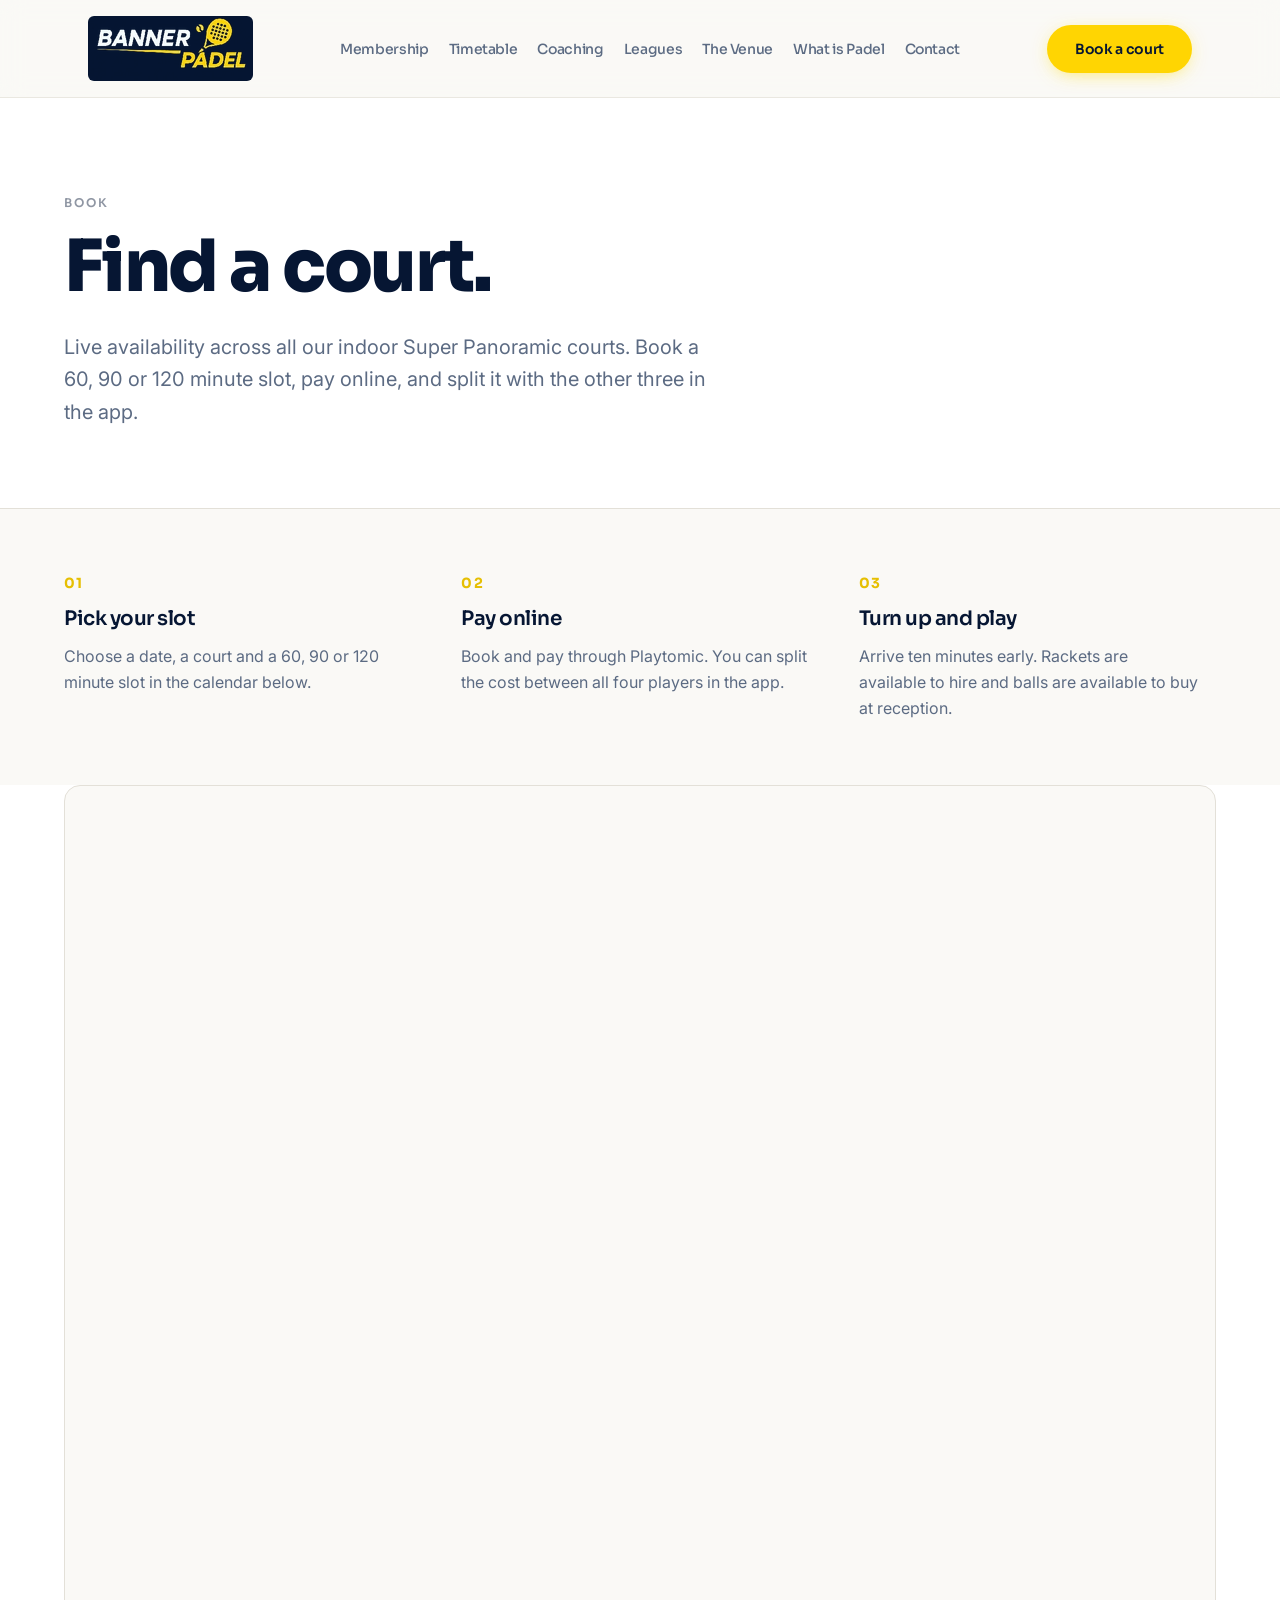
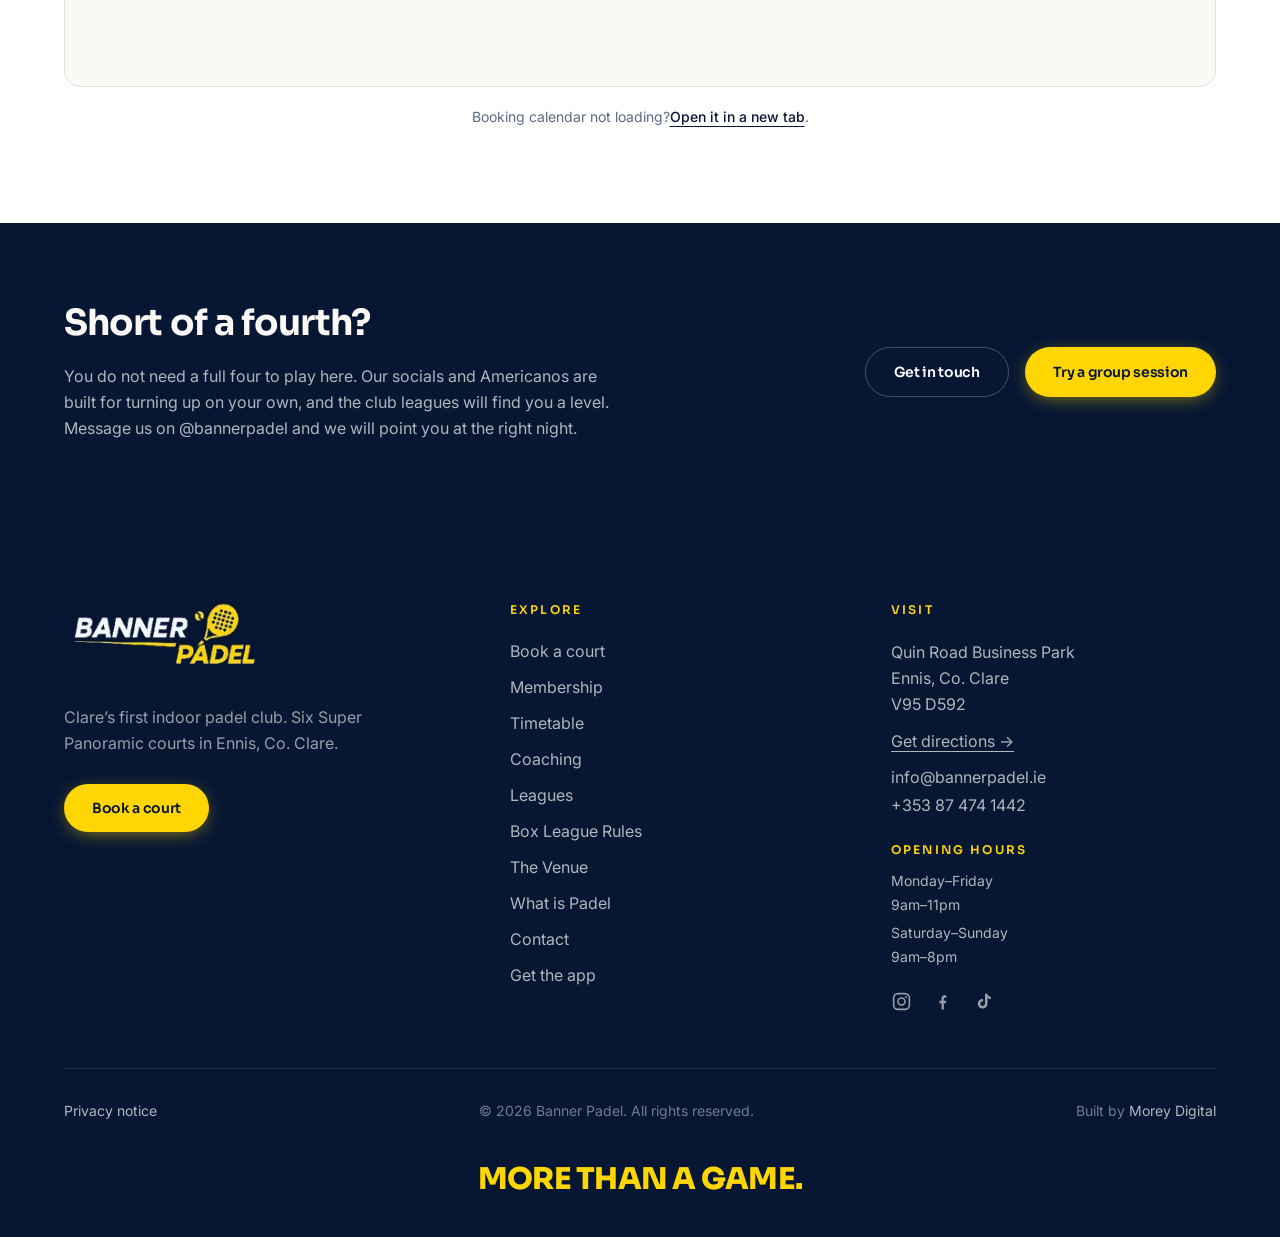
==== commit 97f350c0: "Update club phone number to 087 474 1442" ====
--- a/book/index.html
+++ b/book/index.html
@@ -1 +1 @@
-<!DOCTYPE html><html lang="en-IE"><head><meta charset="utf-8"><meta name="viewport" content="width=device-width, initial-scale=1"><title>Book a Court | Banner Padel</title><meta name="description" content="Book an indoor padel court at Banner Padel in Ennis, Co. Clare. Live availability, online payment and racket hire available."><link rel="canonical" href="https://bannerpadel.ie/book/"><link rel="icon" type="image/svg+xml" href="/favicon.svg"><meta property="og:site_name" content="Banner Padel"><meta property="og:title" content="Book a Court | Banner Padel"><meta property="og:description" content="Book an indoor padel court at Banner Padel in Ennis, Co. Clare. Live availability, online payment and racket hire available."><meta property="og:type" content="website"><meta property="og:url" content="https://bannerpadel.ie/book/"><meta property="og:locale" content="en_IE"><meta property="og:image" content="https://bannerpadel.ie/social-share.png"><meta property="og:image:width" content="1200"><meta property="og:image:height" content="630"><meta property="og:image:type" content="image/png"><meta property="og:image:alt" content="Banner Padel — indoor padel in Ennis, Co. Clare"><meta name="twitter:image" content="https://bannerpadel.ie/social-share.png"><meta name="twitter:image:alt" content="Banner Padel — indoor padel in Ennis, Co. Clare"><meta name="twitter:card" content="summary_large_image"><link rel="preconnect" href="https://fonts.googleapis.com"><link rel="preconnect" href="https://fonts.gstatic.com" crossorigin><link href="https://fonts.googleapis.com/css2?family=Sora:wght@400;600;700;800&family=Inter:wght@400;500;600&display=swap" rel="stylesheet"><script type="application/ld+json">{"@context":"https://schema.org","@type":"SportsActivityLocation","name":"Banner Padel","description":"Clare's first indoor padel club","url":"https://bannerpadel.ie","email":"info@bannerpadel.ie","telephone":"+353 85 244 6686","openingHoursSpecification":[{"@type":"OpeningHoursSpecification","dayOfWeek":["https://schema.org/Monday","https://schema.org/Tuesday","https://schema.org/Wednesday","https://schema.org/Thursday","https://schema.org/Friday"],"opens":"09:00","closes":"23:00"},{"@type":"OpeningHoursSpecification","dayOfWeek":["https://schema.org/Saturday","https://schema.org/Sunday"],"opens":"09:00","closes":"20:00"}],"image":"https://bannerpadel.ie/social-share.png","hasMap":"https://maps.google.com/?cid=10938682595280522135","address":{"@type":"PostalAddress","streetAddress":"Quin Road Business Park","postalCode":"V95 D592","addressLocality":"Ennis","addressRegion":"Co. Clare","addressCountry":"IE"},"sameAs":["https://www.facebook.com/bannerpadel","https://www.instagram.com/bannerpadel","https://www.tiktok.com/@bannerpadel"]}</script><link rel="stylesheet" href="/_astro/Layout.BHSgSZDn.css"></head><body><a href="#main" class="sr-only focus:not-sr-only focus:absolute focus:left-4 focus:top-4 focus:z-[60] focus:rounded-full focus:bg-navy focus:px-5 focus:py-3 focus:text-bone">Skip to content</a><header id="site-header" class="sticky top-0 z-50 border-b border-line/70 bg-bone/85 backdrop-blur-md transition-shadow duration-300"><div class="mx-auto flex max-w-6xl items-center justify-between gap-6 px-6 py-4"><a href="/" class="flex shrink-0 items-center gap-3" aria-label="Banner Padel — home"><img src="/_astro/banner-padel-logo-wordmark.DFg-VL1P_2nq6gw.webp" srcset="/_astro/banner-padel-logo-wordmark.DFg-VL1P_2nq6gw.webp 1x, /_astro/banner-padel-logo-wordmark.DFg-VL1P_1RrCAB.webp 2x" alt="Banner Padel" loading="eager" decoding="async" width="165" height="65" class="h-auto w-[140px] rounded-md bg-navy sm:w-[165px]"></a><nav aria-label="Main" class="hidden items-center gap-5 lg:flex"><a href="/#membership" class="font-display text-sm font-medium tracking-tight transition-colors text-muted hover:text-navy">Membership</a><a href="/timetable/" class="font-display text-sm font-medium tracking-tight transition-colors text-muted hover:text-navy">Timetable</a><a href="/coaching/" class="font-display text-sm font-medium tracking-tight transition-colors text-muted hover:text-navy">Coaching</a><a href="https://league.bannerpadel.ie" class="font-display text-sm font-medium tracking-tight transition-colors text-muted hover:text-navy">Leagues</a><a href="/venue/" class="font-display text-sm font-medium tracking-tight transition-colors text-muted hover:text-navy">The Venue</a><a href="/what-is-padel/" class="font-display text-sm font-medium tracking-tight transition-colors text-muted hover:text-navy">What is Padel</a><a href="/contact/" class="font-display text-sm font-medium tracking-tight transition-colors text-muted hover:text-navy">Contact</a></nav><div class="flex items-center gap-3"><div class="hidden sm:block"><a href="https://playtomic.com/clubs/banner-padel" class="inline-flex items-center justify-center gap-2 rounded-full px-7 py-3.5 font-display text-sm font-semibold tracking-tight transition-all duration-200 hover:-translate-y-0.5 active:translate-y-0 bg-saffron text-navy hover:bg-saffron-600 shadow-[0_4px_20px_-6px_rgba(255,213,2,0.7)] px-6 py-3">Book a court</a></div><button type="button" id="menu-toggle" class="grid h-11 w-11 place-items-center rounded-full border border-navy/15 text-navy lg:hidden" aria-expanded="false" aria-controls="mobile-menu" aria-label="Open menu"><svg width="20" height="20" viewBox="0 0 20 20" fill="none" stroke="currentColor" stroke-width="1.8" aria-hidden="true"><path d="M3 6h14M3 10h14M3 14h14"></path></svg></button></div></div><div id="mobile-menu" hidden class="border-t border-line bg-bone lg:hidden"><nav aria-label="Mobile" class="mx-auto flex max-w-6xl flex-col px-6 py-3"><a href="/#membership" class="border-b border-line/70 py-4 font-display text-lg font-semibold tracking-tight text-navy last:border-0">Membership</a><a href="/timetable/" class="border-b border-line/70 py-4 font-display text-lg font-semibold tracking-tight text-navy last:border-0">Timetable</a><a href="/coaching/" class="border-b border-line/70 py-4 font-display text-lg font-semibold tracking-tight text-navy last:border-0">Coaching</a><a href="https://league.bannerpadel.ie" class="border-b border-line/70 py-4 font-display text-lg font-semibold tracking-tight text-navy last:border-0">Leagues</a><a href="/venue/" class="border-b border-line/70 py-4 font-display text-lg font-semibold tracking-tight text-navy last:border-0">The Venue</a><a href="/what-is-padel/" class="border-b border-line/70 py-4 font-display text-lg font-semibold tracking-tight text-navy last:border-0">What is Padel</a><a href="/contact/" class="border-b border-line/70 py-4 font-display text-lg font-semibold tracking-tight text-navy last:border-0">Contact</a><a href="https://playtomic.com/clubs/banner-padel" class="inline-flex items-center justify-center gap-2 rounded-full px-7 py-3.5 font-display text-sm font-semibold tracking-tight transition-all duration-200 hover:-translate-y-0.5 active:translate-y-0 bg-saffron text-navy hover:bg-saffron-600 shadow-[0_4px_20px_-6px_rgba(255,213,2,0.7)] my-4">Book a court</a></nav></div></header><script type="module">var e=document.getElementById(`menu-toggle`),t=document.getElementById(`mobile-menu`);e?.addEventListener(`click`,()=>{let n=e.getAttribute(`aria-expanded`)===`true`;e.setAttribute(`aria-expanded`,String(!n)),e.setAttribute(`aria-label`,n?`Open menu`:`Close menu`),t&&(t.hidden=n)}),t?.querySelectorAll(`a`).forEach(n=>{n.addEventListener(`click`,()=>{t.hidden=!0,e?.setAttribute(`aria-expanded`,`false`),e?.setAttribute(`aria-label`,`Open menu`)})});var n=document.getElementById(`site-header`),r=()=>{n?.classList.toggle(`shadow-[0_1px_24px_-8px_rgba(6,22,51,0.25)]`,window.scrollY>8)};r(),window.addEventListener(`scroll`,r,{passive:!0});</script><main id="main"><section class="border-b border-line bg-white px-6 pt-16 pb-14 md:pt-24 md:pb-20"><div class="mx-auto max-w-6xl"><p class="eyebrow text-navy/45">Book</p><h1 class="mt-5 max-w-3xl text-[clamp(2.5rem,6vw,4.5rem)] font-extrabold leading-[0.98] tracking-[-0.035em]">Find a court.</h1><p class="mt-7 max-w-2xl text-lg leading-relaxed text-muted md:text-xl">Live availability across all our indoor Super Panoramic courts. Book a 60, 90 or 120 minute slot, pay online, and split it with the other three in the app.</p></div></section><section class="bg-bone text-navy px-6 py-20 md:py-28 !py-16"><div class="mx-auto max-w-6xl"><div class="grid gap-10 md:grid-cols-3"><div class="reveal"><p class="font-display text-sm font-bold tracking-widest text-saffron-600">01</p><h2 class="mt-3 font-display text-xl font-semibold tracking-tight">Pick your slot</h2><p class="mt-2.5 leading-relaxed text-muted">Choose a date, a court and a 60, 90 or 120 minute slot in the calendar below.</p></div><div class="reveal"><p class="font-display text-sm font-bold tracking-widest text-saffron-600">02</p><h2 class="mt-3 font-display text-xl font-semibold tracking-tight">Pay online</h2><p class="mt-2.5 leading-relaxed text-muted">Book and pay through Playtomic. You can split the cost between all four players in the app.</p></div><div class="reveal"><p class="font-display text-sm font-bold tracking-widest text-saffron-600">03</p><h2 class="mt-3 font-display text-xl font-semibold tracking-tight">Turn up and play</h2><p class="mt-2.5 leading-relaxed text-muted">Arrive ten minutes early. Rackets are available to hire and balls are available to buy at reception.</p></div></div></div></section><section id="availability" class="bg-white px-6 pb-24"><div class="mx-auto max-w-6xl"><div class="overflow-hidden rounded-2xl border border-line bg-bone"><iframe src="https://playtomic.io/wl/005f080e-4191-4437-a723-fed2c913164d" title="Live court availability and booking for Banner Padel" class="block h-[900px] w-full border-0" loading="lazy" allow="payment"></iframe></div><p class="mt-5 text-center text-sm text-muted">Booking calendar not loading?<a href="https://playtomic.com/clubs/banner-padel" target="_blank" rel="noopener" class="font-medium text-navy underline underline-offset-4">Open it in a new tab</a>.</p></div></section><section class="bg-navy text-bone px-6 py-20 md:py-28 !py-20"><div class="mx-auto max-w-6xl"><div class="reveal grid gap-10 md:grid-cols-2 md:items-center"><div><h2 class="text-3xl font-bold tracking-tight md:text-4xl">Short of a fourth?</h2><p class="mt-5 leading-relaxed text-bone/70">You do not need a full four to play here. Our socials and Americanos are built for turning up on your own, and the club leagues will find you a level. Message us on @bannerpadel and we will point you at the right night.</p></div><div class="flex flex-wrap gap-4 md:justify-end"><a href="/contact/" class="inline-flex items-center justify-center gap-2 rounded-full px-7 py-3.5 font-display text-sm font-semibold tracking-tight transition-all duration-200 hover:-translate-y-0.5 active:translate-y-0 border border-white/25 text-white hover:border-white/60 hover:bg-white/10 ">Get in touch</a><a href="/coaching/" class="inline-flex items-center justify-center gap-2 rounded-full px-7 py-3.5 font-display text-sm font-semibold tracking-tight transition-all duration-200 hover:-translate-y-0.5 active:translate-y-0 bg-saffron text-navy hover:bg-saffron-600 shadow-[0_4px_20px_-6px_rgba(255,213,2,0.7)] ">Try a group session</a></div></div></div></section></main><footer class="bg-navy px-6 pt-20 pb-10 text-bone"><div class="mx-auto max-w-6xl"><div class="grid gap-14 border-b border-white/10 pb-14 md:grid-cols-[1.2fr_1fr_1fr]"><div><img src="/_astro/banner-padel-logo-wordmark.DFg-VL1P_hTn8t.webp" alt="Banner Padel" loading="lazy" decoding="async" width="220" height="87" class="h-auto w-[200px]"><p class="mt-6 max-w-xs leading-relaxed text-bone/60">Clare’s first indoor padel club. Six Super Panoramic courts in Ennis, Co. Clare.</p><div class="mt-7"><a href="https://playtomic.com/clubs/banner-padel" class="inline-flex items-center justify-center gap-2 rounded-full px-7 py-3.5 font-display text-sm font-semibold tracking-tight transition-all duration-200 hover:-translate-y-0.5 active:translate-y-0 bg-saffron text-navy hover:bg-saffron-600 shadow-[0_4px_20px_-6px_rgba(255,213,2,0.7)] ">Book a court</a></div></div><div><h2 class="eyebrow mb-5 text-saffron">Explore</h2><ul class="space-y-3"><li><a href="https://playtomic.com/clubs/banner-padel" class="text-bone/70 transition-colors hover:text-saffron">Book a court</a></li><li><a href="/#membership" class="text-bone/70 transition-colors hover:text-saffron">Membership</a></li><li><a href="/timetable/" class="text-bone/70 transition-colors hover:text-saffron">Timetable</a></li><li><a href="/coaching/" class="text-bone/70 transition-colors hover:text-saffron">Coaching</a></li><li><a href="https://league.bannerpadel.ie" class="text-bone/70 transition-colors hover:text-saffron">Leagues</a></li><li><a href="https://league.bannerpadel.ie/box/rules" class="text-bone/70 transition-colors hover:text-saffron">Box League Rules</a></li><li><a href="/venue/" class="text-bone/70 transition-colors hover:text-saffron">The Venue</a></li><li><a href="/what-is-padel/" class="text-bone/70 transition-colors hover:text-saffron">What is Padel</a></li><li><a href="/contact/" class="text-bone/70 transition-colors hover:text-saffron">Contact</a></li><li><a href="/#app" class="text-bone/70 transition-colors hover:text-saffron">Get the app</a></li></ul></div><div><h2 class="eyebrow mb-5 text-saffron">Visit</h2><address class="not-italic leading-relaxed text-bone/70">Quin Road Business Park<br>Ennis, Co. Clare<br>V95 D592</address><a href="https://maps.google.com/?cid=10938682595280522135" target="_blank" rel="noopener" class="mt-3 block text-bone/70 underline underline-offset-4 hover:text-saffron">Get directions →</a><a href="mailto:info@bannerpadel.ie" class="mt-3 block text-bone/70 transition-colors hover:text-saffron">info@bannerpadel.ie</a><a href="tel:+353852446686" class="mt-1 block text-bone/70 transition-colors hover:text-saffron">+353 85 244 6686</a><div class="mt-6"><h2 class="eyebrow mb-3 text-saffron">Opening hours</h2><dl class="space-y-2 text-sm text-bone/70"><div><dt>Monday–Friday</dt><dd class="mt-1">9am–11pm</dd></div><div><dt>Saturday–Sunday</dt><dd class="mt-1">9am–8pm</dd></div></dl></div><div class="mt-6"><div class="flex items-center gap-5"><a href="https://www.instagram.com/bannerpadel" target="_blank" rel="noopener" aria-label="Banner Padel on Instagram" class="transition-colors text-bone/60 hover:text-saffron"><svg viewBox="0 0 24 24" width="21" height="21" fill="none" stroke="currentColor" stroke-width="1.8" aria-hidden="true"><rect x="3" y="3" width="18" height="18" rx="5"></rect><circle cx="12" cy="12" r="4"></circle><circle cx="17.2" cy="6.8" r="1.2" fill="currentColor" stroke="none"></circle></svg></a><a href="https://www.facebook.com/bannerpadel" target="_blank" rel="noopener" aria-label="Banner Padel on Facebook" class="transition-colors text-bone/60 hover:text-saffron"><svg viewBox="0 0 24 24" width="21" height="21" fill="currentColor" aria-hidden="true"><path d="M13.5 21v-7h2.4l.4-3h-2.8V9.1c0-.9.3-1.5 1.6-1.5h1.3V4.9c-.3 0-1.1-.1-2-.1-2.1 0-3.5 1.3-3.5 3.6V11H8.5v3h2.4v7h2.6z"></path></svg></a><a href="https://www.tiktok.com/@bannerpadel" target="_blank" rel="noopener" aria-label="Banner Padel on TikTok" class="transition-colors text-bone/60 hover:text-saffron"><svg viewBox="0 0 24 24" width="21" height="21" fill="currentColor" aria-hidden="true"><path d="M16.6 3c.4 2 1.7 3.4 3.9 3.6v2.8c-1.5 0-2.8-.5-3.9-1.3v6.1c0 3.4-2.4 5.8-5.6 5.8-3 0-5.5-2.4-5.5-5.4 0-3.2 2.7-5.6 6-5.3v2.9c-1.7-.4-3.1.7-3.1 2.4 0 1.4 1.2 2.5 2.6 2.5 1.6 0 2.7-1.2 2.7-3V3h2.9z"></path></svg></a></div></div></div></div><div class="flex flex-col gap-3 pt-8 text-sm text-bone/45 sm:flex-row sm:items-center sm:justify-between"><a href="/privacy/" class="text-bone/70 hover:text-saffron">Privacy notice</a><p>&copy; 2026 Banner Padel. All rights reserved.</p><p>Built by <a href="https://moreydigital.ie" target="_blank" rel="noopener" class="text-bone/70 underline-offset-4 transition-colors hover:text-saffron hover:underline">Morey Digital</a></p></div><p class="mt-10 text-center font-display text-2xl font-extrabold tracking-tight text-saffron sm:text-3xl">MORE THAN A GAME.</p></div></footer><script type="module">var e=document.querySelectorAll(`.reveal`);if(window.matchMedia(`(prefers-reduced-motion: reduce)`).matches||!(`IntersectionObserver`in window))e.forEach(e=>e.classList.add(`is-in`));else{let t=new IntersectionObserver(e=>{e.forEach(e=>{e.isIntersecting&&(e.target.classList.add(`is-in`),t.unobserve(e.target))})},{rootMargin:`0px 0px -10% 0px`,threshold:.1});e.forEach(e=>t.observe(e))}</script></body></html>
+<!DOCTYPE html><html lang="en-IE"><head><meta charset="utf-8"><meta name="viewport" content="width=device-width, initial-scale=1"><title>Book a Court | Banner Padel</title><meta name="description" content="Book an indoor padel court at Banner Padel in Ennis, Co. Clare. Live availability, online payment and racket hire available."><link rel="canonical" href="https://bannerpadel.ie/book/"><link rel="icon" type="image/svg+xml" href="/favicon.svg"><meta property="og:site_name" content="Banner Padel"><meta property="og:title" content="Book a Court | Banner Padel"><meta property="og:description" content="Book an indoor padel court at Banner Padel in Ennis, Co. Clare. Live availability, online payment and racket hire available."><meta property="og:type" content="website"><meta property="og:url" content="https://bannerpadel.ie/book/"><meta property="og:locale" content="en_IE"><meta property="og:image" content="https://bannerpadel.ie/social-share.png"><meta property="og:image:width" content="1200"><meta property="og:image:height" content="630"><meta property="og:image:type" content="image/png"><meta property="og:image:alt" content="Banner Padel — indoor padel in Ennis, Co. Clare"><meta name="twitter:image" content="https://bannerpadel.ie/social-share.png"><meta name="twitter:image:alt" content="Banner Padel — indoor padel in Ennis, Co. Clare"><meta name="twitter:card" content="summary_large_image"><link rel="preconnect" href="https://fonts.googleapis.com"><link rel="preconnect" href="https://fonts.gstatic.com" crossorigin><link href="https://fonts.googleapis.com/css2?family=Sora:wght@400;600;700;800&family=Inter:wght@400;500;600&display=swap" rel="stylesheet"><script type="application/ld+json">{"@context":"https://schema.org","@type":"SportsActivityLocation","name":"Banner Padel","description":"Clare's first indoor padel club","url":"https://bannerpadel.ie","email":"info@bannerpadel.ie","telephone":"+353 87 474 1442","openingHoursSpecification":[{"@type":"OpeningHoursSpecification","dayOfWeek":["https://schema.org/Monday","https://schema.org/Tuesday","https://schema.org/Wednesday","https://schema.org/Thursday","https://schema.org/Friday"],"opens":"09:00","closes":"23:00"},{"@type":"OpeningHoursSpecification","dayOfWeek":["https://schema.org/Saturday","https://schema.org/Sunday"],"opens":"09:00","closes":"20:00"}],"image":"https://bannerpadel.ie/social-share.png","hasMap":"https://maps.google.com/?cid=10938682595280522135","address":{"@type":"PostalAddress","streetAddress":"Quin Road Business Park","postalCode":"V95 D592","addressLocality":"Ennis","addressRegion":"Co. Clare","addressCountry":"IE"},"sameAs":["https://www.facebook.com/bannerpadel","https://www.instagram.com/bannerpadel","https://www.tiktok.com/@bannerpadel"]}</script><link rel="stylesheet" href="/_astro/Layout.BHSgSZDn.css"></head><body><a href="#main" class="sr-only focus:not-sr-only focus:absolute focus:left-4 focus:top-4 focus:z-[60] focus:rounded-full focus:bg-navy focus:px-5 focus:py-3 focus:text-bone">Skip to content</a><header id="site-header" class="sticky top-0 z-50 border-b border-line/70 bg-bone/85 backdrop-blur-md transition-shadow duration-300"><div class="mx-auto flex max-w-6xl items-center justify-between gap-6 px-6 py-4"><a href="/" class="flex shrink-0 items-center gap-3" aria-label="Banner Padel — home"><img src="/_astro/banner-padel-logo-wordmark.DFg-VL1P_2nq6gw.webp" srcset="/_astro/banner-padel-logo-wordmark.DFg-VL1P_2nq6gw.webp 1x, /_astro/banner-padel-logo-wordmark.DFg-VL1P_1RrCAB.webp 2x" alt="Banner Padel" loading="eager" decoding="async" width="165" height="65" class="h-auto w-[140px] rounded-md bg-navy sm:w-[165px]"></a><nav aria-label="Main" class="hidden items-center gap-5 lg:flex"><a href="/#membership" class="font-display text-sm font-medium tracking-tight transition-colors text-muted hover:text-navy">Membership</a><a href="/timetable/" class="font-display text-sm font-medium tracking-tight transition-colors text-muted hover:text-navy">Timetable</a><a href="/coaching/" class="font-display text-sm font-medium tracking-tight transition-colors text-muted hover:text-navy">Coaching</a><a href="https://league.bannerpadel.ie" class="font-display text-sm font-medium tracking-tight transition-colors text-muted hover:text-navy">Leagues</a><a href="/venue/" class="font-display text-sm font-medium tracking-tight transition-colors text-muted hover:text-navy">The Venue</a><a href="/what-is-padel/" class="font-display text-sm font-medium tracking-tight transition-colors text-muted hover:text-navy">What is Padel</a><a href="/contact/" class="font-display text-sm font-medium tracking-tight transition-colors text-muted hover:text-navy">Contact</a></nav><div class="flex items-center gap-3"><div class="hidden sm:block"><a href="https://playtomic.com/clubs/banner-padel" class="inline-flex items-center justify-center gap-2 rounded-full px-7 py-3.5 font-display text-sm font-semibold tracking-tight transition-all duration-200 hover:-translate-y-0.5 active:translate-y-0 bg-saffron text-navy hover:bg-saffron-600 shadow-[0_4px_20px_-6px_rgba(255,213,2,0.7)] px-6 py-3">Book a court</a></div><button type="button" id="menu-toggle" class="grid h-11 w-11 place-items-center rounded-full border border-navy/15 text-navy lg:hidden" aria-expanded="false" aria-controls="mobile-menu" aria-label="Open menu"><svg width="20" height="20" viewBox="0 0 20 20" fill="none" stroke="currentColor" stroke-width="1.8" aria-hidden="true"><path d="M3 6h14M3 10h14M3 14h14"></path></svg></button></div></div><div id="mobile-menu" hidden class="border-t border-line bg-bone lg:hidden"><nav aria-label="Mobile" class="mx-auto flex max-w-6xl flex-col px-6 py-3"><a href="/#membership" class="border-b border-line/70 py-4 font-display text-lg font-semibold tracking-tight text-navy last:border-0">Membership</a><a href="/timetable/" class="border-b border-line/70 py-4 font-display text-lg font-semibold tracking-tight text-navy last:border-0">Timetable</a><a href="/coaching/" class="border-b border-line/70 py-4 font-display text-lg font-semibold tracking-tight text-navy last:border-0">Coaching</a><a href="https://league.bannerpadel.ie" class="border-b border-line/70 py-4 font-display text-lg font-semibold tracking-tight text-navy last:border-0">Leagues</a><a href="/venue/" class="border-b border-line/70 py-4 font-display text-lg font-semibold tracking-tight text-navy last:border-0">The Venue</a><a href="/what-is-padel/" class="border-b border-line/70 py-4 font-display text-lg font-semibold tracking-tight text-navy last:border-0">What is Padel</a><a href="/contact/" class="border-b border-line/70 py-4 font-display text-lg font-semibold tracking-tight text-navy last:border-0">Contact</a><a href="https://playtomic.com/clubs/banner-padel" class="inline-flex items-center justify-center gap-2 rounded-full px-7 py-3.5 font-display text-sm font-semibold tracking-tight transition-all duration-200 hover:-translate-y-0.5 active:translate-y-0 bg-saffron text-navy hover:bg-saffron-600 shadow-[0_4px_20px_-6px_rgba(255,213,2,0.7)] my-4">Book a court</a></nav></div></header><script type="module">var e=document.getElementById(`menu-toggle`),t=document.getElementById(`mobile-menu`);e?.addEventListener(`click`,()=>{let n=e.getAttribute(`aria-expanded`)===`true`;e.setAttribute(`aria-expanded`,String(!n)),e.setAttribute(`aria-label`,n?`Open menu`:`Close menu`),t&&(t.hidden=n)}),t?.querySelectorAll(`a`).forEach(n=>{n.addEventListener(`click`,()=>{t.hidden=!0,e?.setAttribute(`aria-expanded`,`false`),e?.setAttribute(`aria-label`,`Open menu`)})});var n=document.getElementById(`site-header`),r=()=>{n?.classList.toggle(`shadow-[0_1px_24px_-8px_rgba(6,22,51,0.25)]`,window.scrollY>8)};r(),window.addEventListener(`scroll`,r,{passive:!0});</script><main id="main"><section class="border-b border-line bg-white px-6 pt-16 pb-14 md:pt-24 md:pb-20"><div class="mx-auto max-w-6xl"><p class="eyebrow text-navy/45">Book</p><h1 class="mt-5 max-w-3xl text-[clamp(2.5rem,6vw,4.5rem)] font-extrabold leading-[0.98] tracking-[-0.035em]">Find a court.</h1><p class="mt-7 max-w-2xl text-lg leading-relaxed text-muted md:text-xl">Live availability across all our indoor Super Panoramic courts. Book a 60, 90 or 120 minute slot, pay online, and split it with the other three in the app.</p></div></section><section class="bg-bone text-navy px-6 py-20 md:py-28 !py-16"><div class="mx-auto max-w-6xl"><div class="grid gap-10 md:grid-cols-3"><div class="reveal"><p class="font-display text-sm font-bold tracking-widest text-saffron-600">01</p><h2 class="mt-3 font-display text-xl font-semibold tracking-tight">Pick your slot</h2><p class="mt-2.5 leading-relaxed text-muted">Choose a date, a court and a 60, 90 or 120 minute slot in the calendar below.</p></div><div class="reveal"><p class="font-display text-sm font-bold tracking-widest text-saffron-600">02</p><h2 class="mt-3 font-display text-xl font-semibold tracking-tight">Pay online</h2><p class="mt-2.5 leading-relaxed text-muted">Book and pay through Playtomic. You can split the cost between all four players in the app.</p></div><div class="reveal"><p class="font-display text-sm font-bold tracking-widest text-saffron-600">03</p><h2 class="mt-3 font-display text-xl font-semibold tracking-tight">Turn up and play</h2><p class="mt-2.5 leading-relaxed text-muted">Arrive ten minutes early. Rackets are available to hire and balls are available to buy at reception.</p></div></div></div></section><section id="availability" class="bg-white px-6 pb-24"><div class="mx-auto max-w-6xl"><div class="overflow-hidden rounded-2xl border border-line bg-bone"><iframe src="https://playtomic.io/wl/005f080e-4191-4437-a723-fed2c913164d" title="Live court availability and booking for Banner Padel" class="block h-[900px] w-full border-0" loading="lazy" allow="payment"></iframe></div><p class="mt-5 text-center text-sm text-muted">Booking calendar not loading?<a href="https://playtomic.com/clubs/banner-padel" target="_blank" rel="noopener" class="font-medium text-navy underline underline-offset-4">Open it in a new tab</a>.</p></div></section><section class="bg-navy text-bone px-6 py-20 md:py-28 !py-20"><div class="mx-auto max-w-6xl"><div class="reveal grid gap-10 md:grid-cols-2 md:items-center"><div><h2 class="text-3xl font-bold tracking-tight md:text-4xl">Short of a fourth?</h2><p class="mt-5 leading-relaxed text-bone/70">You do not need a full four to play here. Our socials and Americanos are built for turning up on your own, and the club leagues will find you a level. Message us on @bannerpadel and we will point you at the right night.</p></div><div class="flex flex-wrap gap-4 md:justify-end"><a href="/contact/" class="inline-flex items-center justify-center gap-2 rounded-full px-7 py-3.5 font-display text-sm font-semibold tracking-tight transition-all duration-200 hover:-translate-y-0.5 active:translate-y-0 border border-white/25 text-white hover:border-white/60 hover:bg-white/10 ">Get in touch</a><a href="/coaching/" class="inline-flex items-center justify-center gap-2 rounded-full px-7 py-3.5 font-display text-sm font-semibold tracking-tight transition-all duration-200 hover:-translate-y-0.5 active:translate-y-0 bg-saffron text-navy hover:bg-saffron-600 shadow-[0_4px_20px_-6px_rgba(255,213,2,0.7)] ">Try a group session</a></div></div></div></section></main><footer class="bg-navy px-6 pt-20 pb-10 text-bone"><div class="mx-auto max-w-6xl"><div class="grid gap-14 border-b border-white/10 pb-14 md:grid-cols-[1.2fr_1fr_1fr]"><div><img src="/_astro/banner-padel-logo-wordmark.DFg-VL1P_hTn8t.webp" alt="Banner Padel" loading="lazy" decoding="async" width="220" height="87" class="h-auto w-[200px]"><p class="mt-6 max-w-xs leading-relaxed text-bone/60">Clare’s first indoor padel club. Six Super Panoramic courts in Ennis, Co. Clare.</p><div class="mt-7"><a href="https://playtomic.com/clubs/banner-padel" class="inline-flex items-center justify-center gap-2 rounded-full px-7 py-3.5 font-display text-sm font-semibold tracking-tight transition-all duration-200 hover:-translate-y-0.5 active:translate-y-0 bg-saffron text-navy hover:bg-saffron-600 shadow-[0_4px_20px_-6px_rgba(255,213,2,0.7)] ">Book a court</a></div></div><div><h2 class="eyebrow mb-5 text-saffron">Explore</h2><ul class="space-y-3"><li><a href="https://playtomic.com/clubs/banner-padel" class="text-bone/70 transition-colors hover:text-saffron">Book a court</a></li><li><a href="/#membership" class="text-bone/70 transition-colors hover:text-saffron">Membership</a></li><li><a href="/timetable/" class="text-bone/70 transition-colors hover:text-saffron">Timetable</a></li><li><a href="/coaching/" class="text-bone/70 transition-colors hover:text-saffron">Coaching</a></li><li><a href="https://league.bannerpadel.ie" class="text-bone/70 transition-colors hover:text-saffron">Leagues</a></li><li><a href="https://league.bannerpadel.ie/box/rules" class="text-bone/70 transition-colors hover:text-saffron">Box League Rules</a></li><li><a href="/venue/" class="text-bone/70 transition-colors hover:text-saffron">The Venue</a></li><li><a href="/what-is-padel/" class="text-bone/70 transition-colors hover:text-saffron">What is Padel</a></li><li><a href="/contact/" class="text-bone/70 transition-colors hover:text-saffron">Contact</a></li><li><a href="/#app" class="text-bone/70 transition-colors hover:text-saffron">Get the app</a></li></ul></div><div><h2 class="eyebrow mb-5 text-saffron">Visit</h2><address class="not-italic leading-relaxed text-bone/70">Quin Road Business Park<br>Ennis, Co. Clare<br>V95 D592</address><a href="https://maps.google.com/?cid=10938682595280522135" target="_blank" rel="noopener" class="mt-3 block text-bone/70 underline underline-offset-4 hover:text-saffron">Get directions →</a><a href="mailto:info@bannerpadel.ie" class="mt-3 block text-bone/70 transition-colors hover:text-saffron">info@bannerpadel.ie</a><a href="tel:+353874741442" class="mt-1 block text-bone/70 transition-colors hover:text-saffron">+353 87 474 1442</a><div class="mt-6"><h2 class="eyebrow mb-3 text-saffron">Opening hours</h2><dl class="space-y-2 text-sm text-bone/70"><div><dt>Monday–Friday</dt><dd class="mt-1">9am–11pm</dd></div><div><dt>Saturday–Sunday</dt><dd class="mt-1">9am–8pm</dd></div></dl></div><div class="mt-6"><div class="flex items-center gap-5"><a href="https://www.instagram.com/bannerpadel" target="_blank" rel="noopener" aria-label="Banner Padel on Instagram" class="transition-colors text-bone/60 hover:text-saffron"><svg viewBox="0 0 24 24" width="21" height="21" fill="none" stroke="currentColor" stroke-width="1.8" aria-hidden="true"><rect x="3" y="3" width="18" height="18" rx="5"></rect><circle cx="12" cy="12" r="4"></circle><circle cx="17.2" cy="6.8" r="1.2" fill="currentColor" stroke="none"></circle></svg></a><a href="https://www.facebook.com/bannerpadel" target="_blank" rel="noopener" aria-label="Banner Padel on Facebook" class="transition-colors text-bone/60 hover:text-saffron"><svg viewBox="0 0 24 24" width="21" height="21" fill="currentColor" aria-hidden="true"><path d="M13.5 21v-7h2.4l.4-3h-2.8V9.1c0-.9.3-1.5 1.6-1.5h1.3V4.9c-.3 0-1.1-.1-2-.1-2.1 0-3.5 1.3-3.5 3.6V11H8.5v3h2.4v7h2.6z"></path></svg></a><a href="https://www.tiktok.com/@bannerpadel" target="_blank" rel="noopener" aria-label="Banner Padel on TikTok" class="transition-colors text-bone/60 hover:text-saffron"><svg viewBox="0 0 24 24" width="21" height="21" fill="currentColor" aria-hidden="true"><path d="M16.6 3c.4 2 1.7 3.4 3.9 3.6v2.8c-1.5 0-2.8-.5-3.9-1.3v6.1c0 3.4-2.4 5.8-5.6 5.8-3 0-5.5-2.4-5.5-5.4 0-3.2 2.7-5.6 6-5.3v2.9c-1.7-.4-3.1.7-3.1 2.4 0 1.4 1.2 2.5 2.6 2.5 1.6 0 2.7-1.2 2.7-3V3h2.9z"></path></svg></a></div></div></div></div><div class="flex flex-col gap-3 pt-8 text-sm text-bone/45 sm:flex-row sm:items-center sm:justify-between"><a href="/privacy/" class="text-bone/70 hover:text-saffron">Privacy notice</a><p>&copy; 2026 Banner Padel. All rights reserved.</p><p>Built by <a href="https://moreydigital.ie" target="_blank" rel="noopener" class="text-bone/70 underline-offset-4 transition-colors hover:text-saffron hover:underline">Morey Digital</a></p></div><p class="mt-10 text-center font-display text-2xl font-extrabold tracking-tight text-saffron sm:text-3xl">MORE THAN A GAME.</p></div></footer><script type="module">var e=document.querySelectorAll(`.reveal`);if(window.matchMedia(`(prefers-reduced-motion: reduce)`).matches||!(`IntersectionObserver`in window))e.forEach(e=>e.classList.add(`is-in`));else{let t=new IntersectionObserver(e=>{e.forEach(e=>{e.isIntersecting&&(e.target.classList.add(`is-in`),t.unobserve(e.target))})},{rootMargin:`0px 0px -10% 0px`,threshold:.1});e.forEach(e=>t.observe(e))}</script></body></html>
